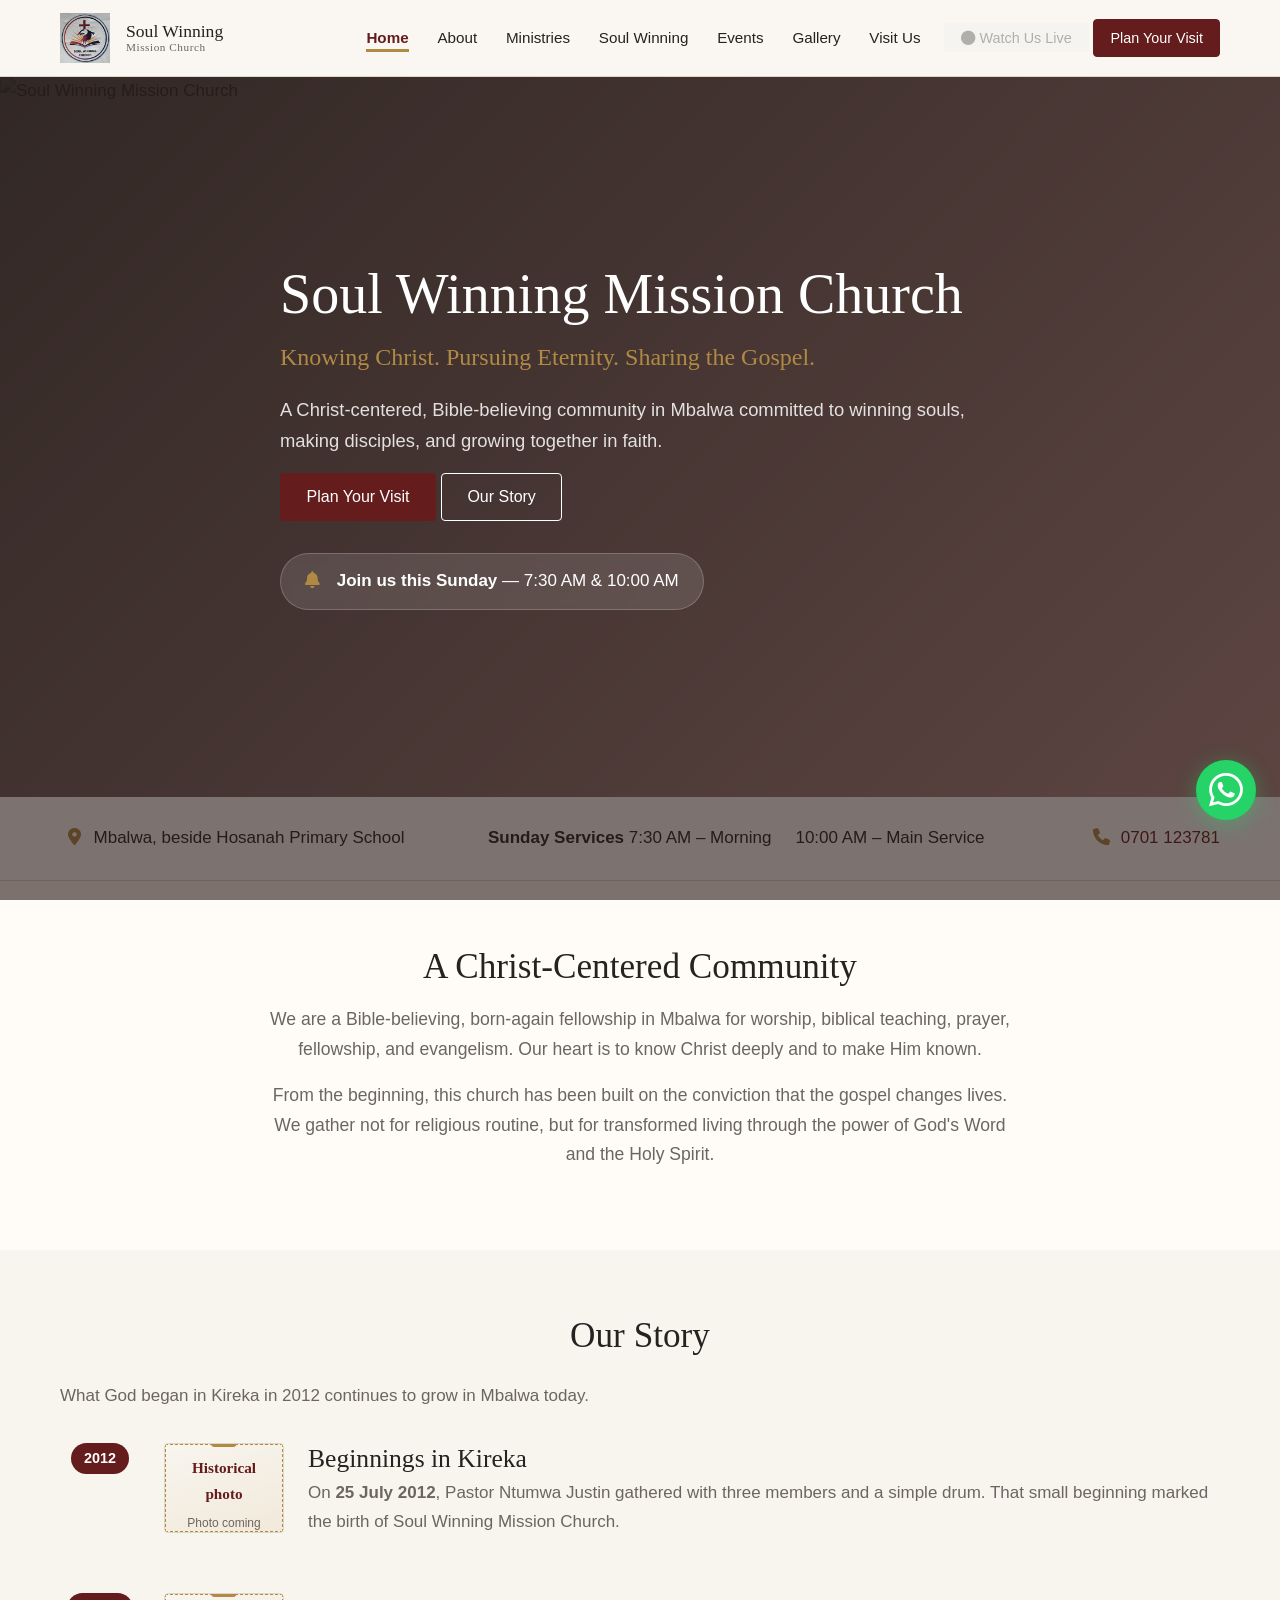
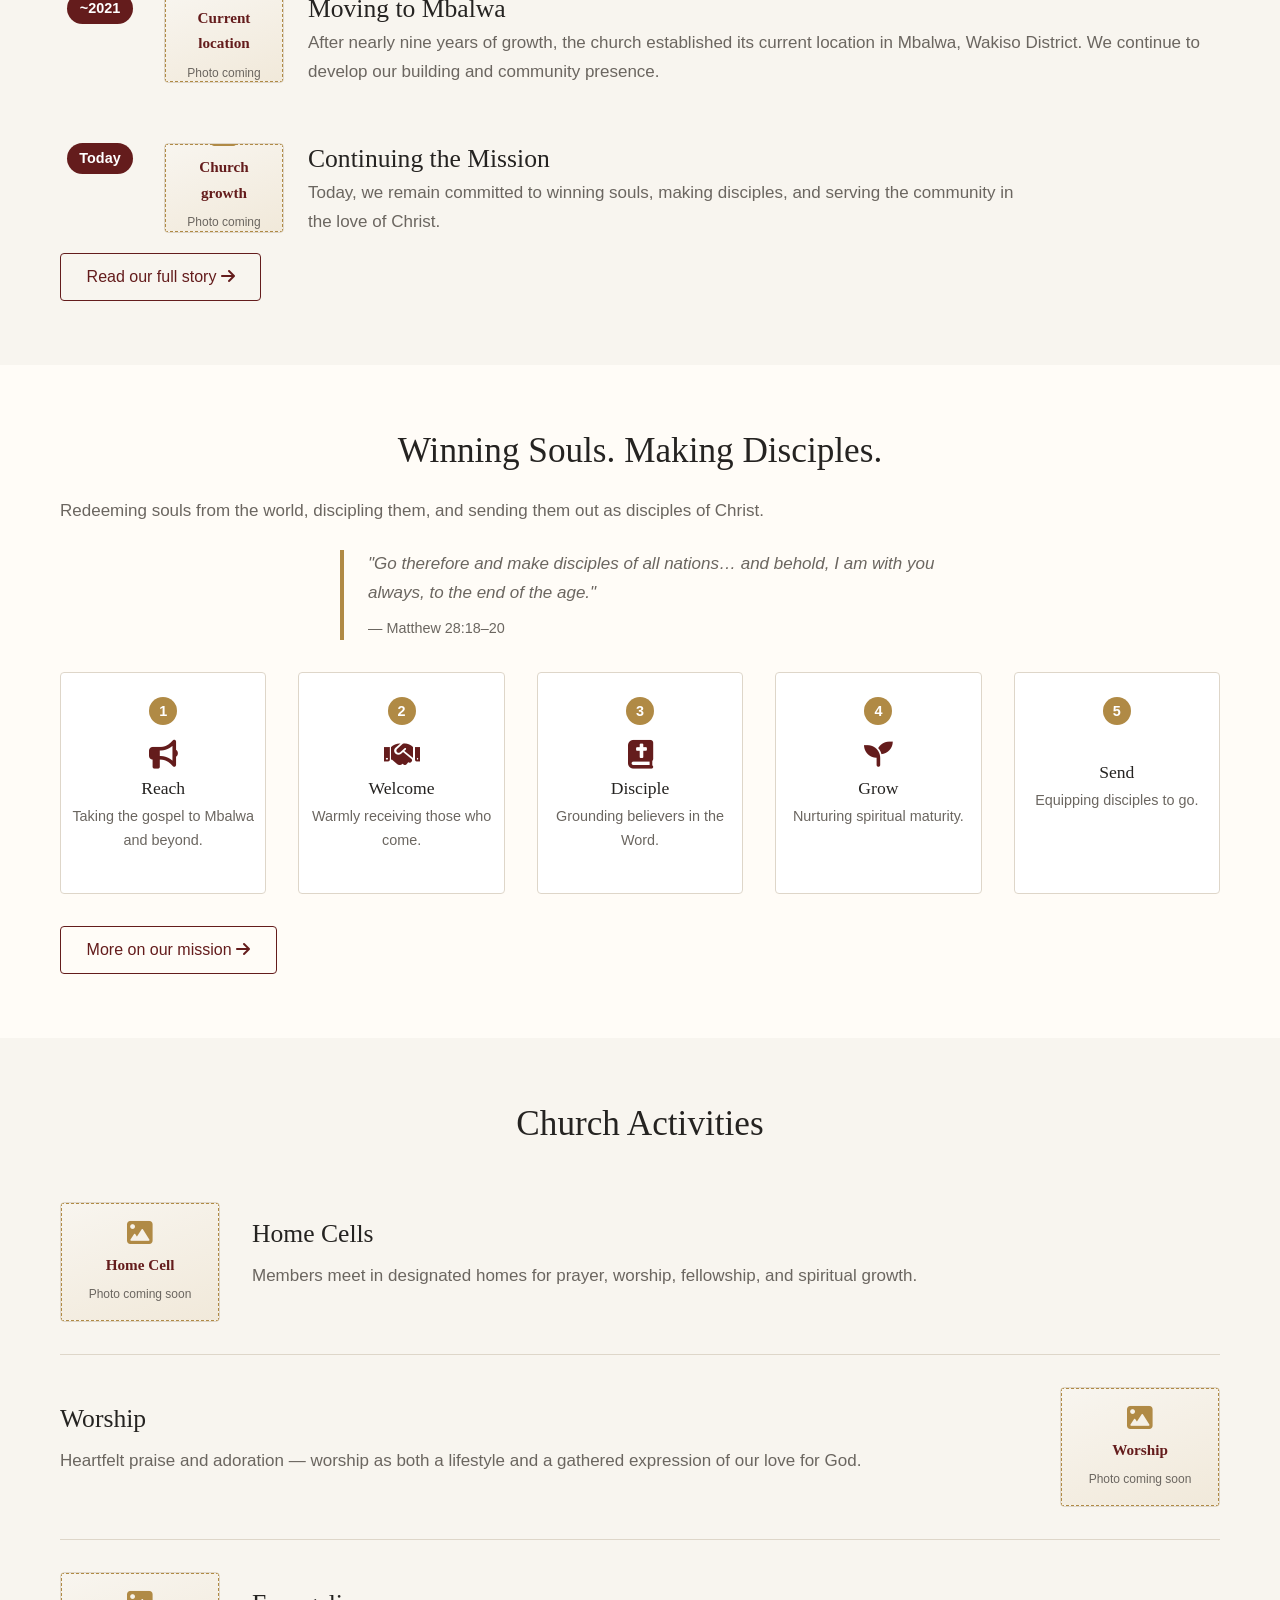
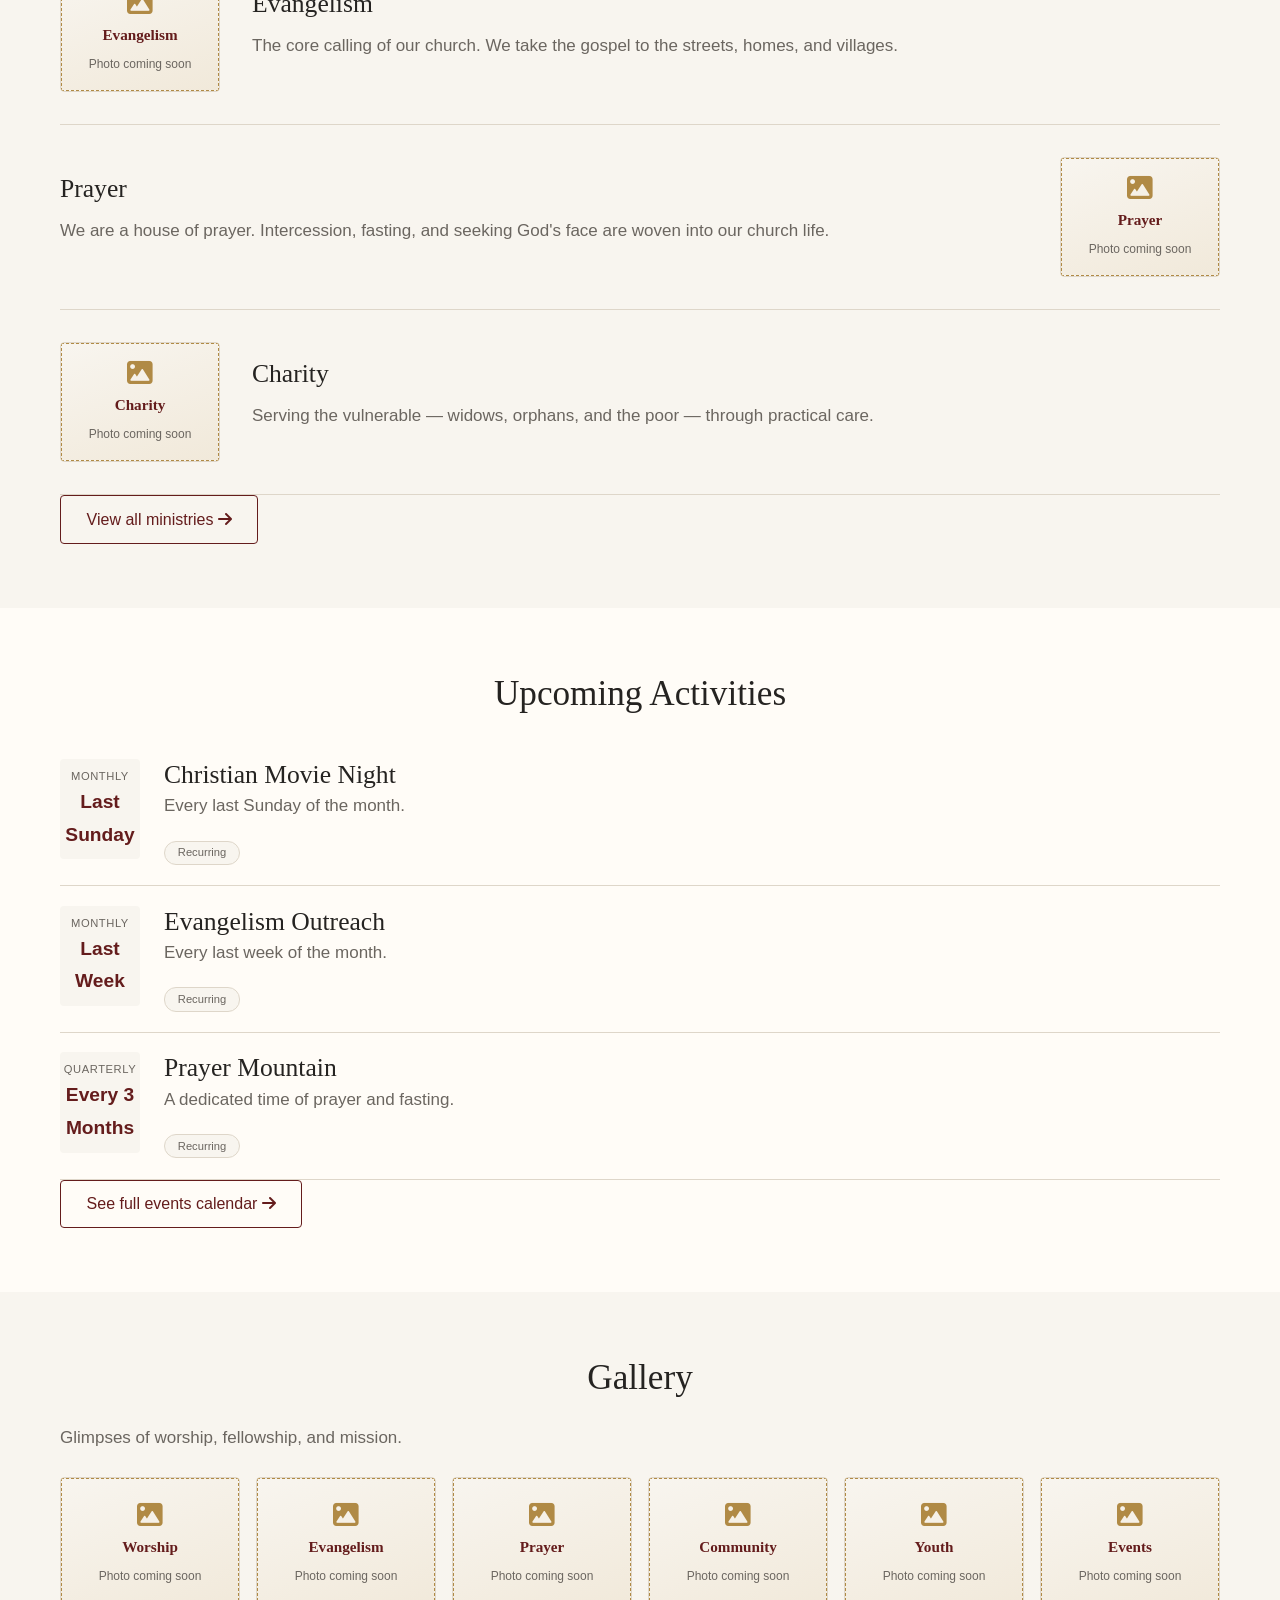
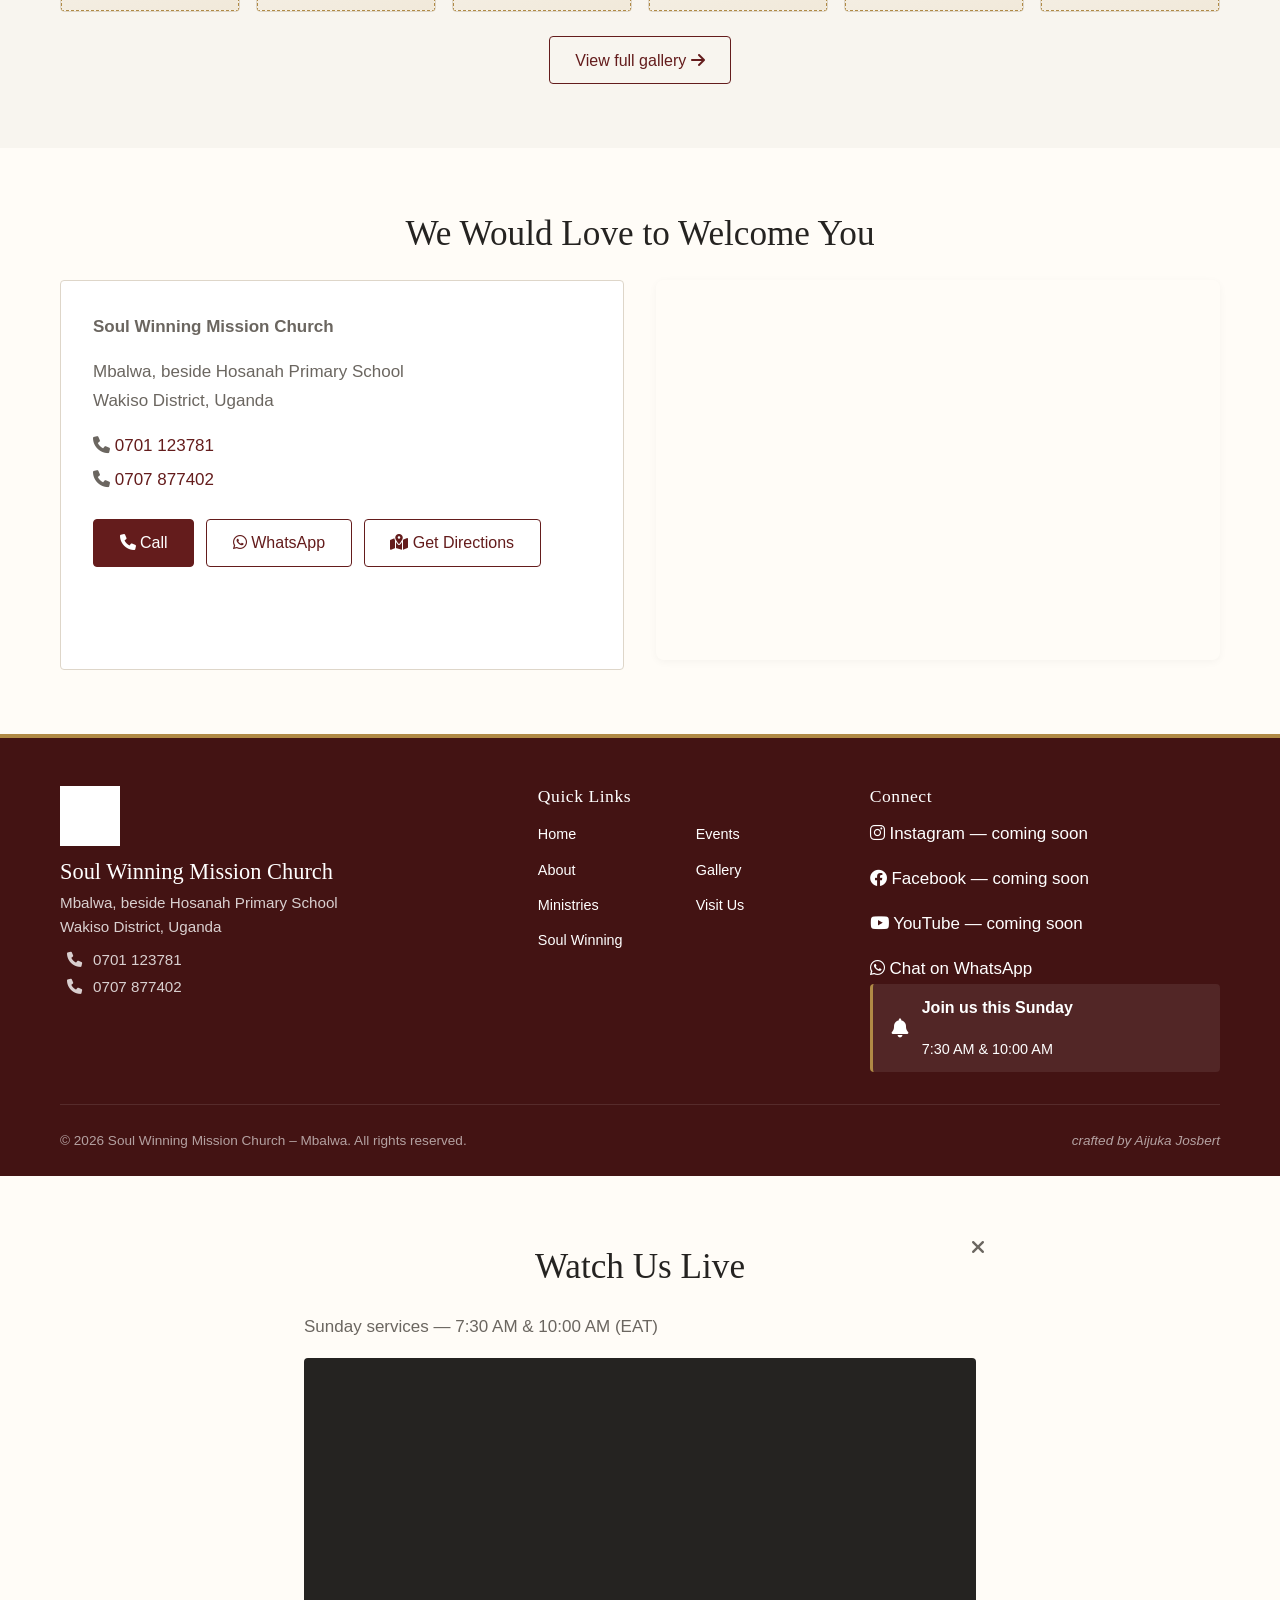
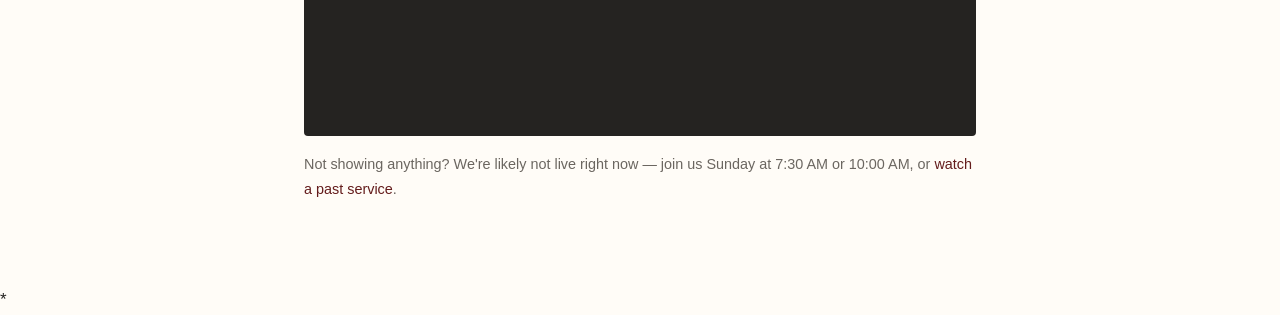
==== index.html @ 32e75479 "some additions & fix errors for video livestream" ====
<!doctype html>
<html lang="en">

<head>
  <meta charset="UTF-8" />
  <meta name="viewport" content="width=device-width, initial-scale=1.0" />
  <title>Soul Winning Mission Church – Mbalwa, Uganda</title>
  <meta name="description"
    content="Soul Winning Mission Church in Mbalwa, Wakiso District. A Christ-centered, Bible-believing community winning souls and making disciples since 2012." />
  <meta property="og:title" content="Soul Winning Mission Church – Mbalwa" />
  <meta property="og:description"
    content="A warm, Bible-believing church in Mbalwa, Uganda. Join us for worship, prayer, and community." />
  <meta property="og:url" content="https://soulwinningmission.org" />
  <meta property="og:type" content="website" />
  <!-- Replace with a real photograph once the church provides one -->
  <meta property="og:image" content="https://soulwinningmission.org/assets/images/church/hero-placeholder.jpg" />
  <meta name="twitter:card" content="summary_large_image" />
  <meta name="twitter:title" content="Soul Winning Mission Church – Mbalwa" />
  <meta name="twitter:description" content="A warm, Bible-believing church in Mbalwa, Uganda." />
  <link rel="icon" href="assets/logo/logo.jpg" type="image/jpeg" />
  <script type="application/ld+json">
      {
        "@context": "https://schema.org",
        "@type": "PlaceOfWorship",
        "name": "Soul Winning Mission Church",
        "address": {
          "@type": "PostalAddress",
          "streetAddress": "Mbalwa, beside Hosanah Primary School",
          "addressLocality": "Wakiso District",
          "addressCountry": "UG"
        },
        "telephone": "+256701123781",
        "openingHours": "Su 07:30-13:45",
        "geo": {
          "@type": "GeoCoordinates",
          "latitude": 0.37341171076685353,
          "longitude": 32.65939149315328
        }
      }
    </script>
  <link rel="stylesheet" href="https://cdnjs.cloudflare.com/ajax/libs/font-awesome/6.0.0-beta3/css/all.min.css" />
  <link rel="stylesheet" href="css/variables.css" />
  <link rel="stylesheet" href="css/base.css" />
  <link rel="stylesheet" href="css/layout.css" />
  <link rel="stylesheet" href="css/components.css" />
  <link rel="stylesheet" href="css/navigation.css" />
  <link rel="stylesheet" href="css/pages.css" />
  <link rel="stylesheet" href="css/animations.css" />
  <link rel="stylesheet" href="css/media.css" />
  <link rel="stylesheet" href="css/responsive.css" />
</head>

<body>
  <!-- ======== NAVIGATION (identical markup on every page) ======== -->
  <header class="site-header" role="banner">
    <div class="container nav-container">
      <div class="logo">
        <a href="index.html">
          <img src="assets/logo/logo.jpg" alt="Soul Winning Mission Church logo" class="logo-img" />
          <span class="logo-text">Soul Winning<br /><small>Mission Church</small></span>
        </a>
      </div>
      <button class="nav-toggle" id="navToggle" aria-label="Toggle navigation" aria-expanded="false">
        <span class="hamburger"></span><span class="hamburger"></span><span class="hamburger"></span>
      </button>
      <nav class="nav-primary" id="navPrimary" role="navigation" aria-label="Main navigation">
        <ul class="nav-list">
          <li><a href="index.html" class="active">Home</a></li>
          <li><a href="about.html">About</a></li>
          <li><a href="ministries.html">Ministries</a></li>
          <li><a href="soul-winning.html">Soul Winning</a></li>
          <li><a href="events.html">Events</a></li>
          <li><a href="gallery.html">Gallery</a></li>
          <li><a href="visit.html">Visit Us</a></li>
        </ul>
       <div class="nav-cta">
  <button type="button" class="btn btn-live btn-sm" disabled title="Live stream not available yet — coming soon">
    <i class="fas fa-circle live-dot"></i> Watch Us Live
  </button>
  <a href="visit.html" class="btn btn-primary btn-sm">Plan Your Visit</a>
</div>
      </nav>
    </div>
  </header>

  <!-- ======== HERO ======== -->
  <section class="hero" aria-label="Church hero">
    <div class="hero-image" id="heroImage">
      <img src="assets/images/church/hero-placeholder.jpg" alt="Soul Winning Mission Church" class="hero-bg" />
      <div class="hero-overlay"></div>
    </div>
    <div class="hero-content container">
      <h1 class="hero-title">Soul Winning Mission Church</h1>
      <p class="hero-subtitle">
        Knowing Christ. Pursuing Eternity. Sharing the Gospel.
      </p>
      <p class="hero-text">
        A Christ-centered, Bible-believing community in Mbalwa committed to
        winning souls, making disciples, and growing together in faith.
      </p>
      <div class="hero-buttons">
        <a href="visit.html" class="btn btn-primary">Plan Your Visit</a>
        <a href="about.html" class="btn btn-outline-light">Our Story</a>
      </div>
      <div class="hero-highlight">
        <i class="fas fa-bell"></i>
        <span><strong>Join us this Sunday</strong> — 7:30 AM &amp; 10:00 AM</span>
      </div>
    </div>
  </section>

  <!-- ======== SERVICE INFO ======== -->
  <section class="service-info animate-on-scroll" aria-label="Service information">
    <div class="container">
      <div class="service-grid">
        <div class="service-address">
          <i class="fas fa-location-dot"></i>
          <span>Mbalwa, beside Hosanah Primary School</span>
        </div>
        <div class="service-times">
          <div class="service-day">
            <strong>Sunday Services</strong>
            <span><time>7:30 AM</time> – Morning</span>
            <span><time>10:00 AM</time> – Main Service</span>
          </div>
        </div>
        <div class="service-phone">
          <i class="fas fa-phone"></i>
          <span><a href="tel:+256701123781">0701 123781</a></span>
        </div>
      </div>
    </div>
  </section>

  <!-- ======== INTRODUCTION ======== -->
  <section class="intro animate-on-scroll" aria-label="Church introduction">
    <div class="container">
      <div class="intro-block">
        <h2>A Christ-Centered Community</h2>
        <p>
          We are a Bible-believing, born-again fellowship in Mbalwa for
          worship, biblical teaching, prayer, fellowship, and evangelism. Our
          heart is to know Christ deeply and to make Him known.
        </p>
        <p>
          From the beginning, this church has been built on the conviction
          that the gospel changes lives. We gather not for religious routine,
          but for transformed living through the power of God's Word and the
          Holy Spirit.
        </p>
      </div>
    </div>
  </section>

  <!-- ======== OUR STORY (summary — full story on About) ======== -->
  <section class="story animate-on-scroll" aria-label="Our story">
    <div class="container">
      <div class="story-header">
        <h2>Our Story</h2>
        <p class="story-lede">
          What God began in Kireka in 2012 continues to grow in Mbalwa today.
        </p>
      </div>
      <div class="timeline">
        <div class="timeline-item">
          <div class="timeline-marker">
            <span class="timeline-year">2012</span>
          </div>
          <div class="timeline-content">
            <div class="timeline-image">
              <div class="media-frame">
                <img src="assets/images/history/kireka-placeholder.jpg" alt="Historical photo" loading="lazy" />
                <div class="media-placeholder-state">
                  <i class="fas fa-image"></i><span>Historical photo</span><small>Photo coming soon</small>
                </div>
              </div>
            </div>
            <div class="timeline-text">
              <h3>Beginnings in Kireka</h3>
              <p>
                On <strong>25 July 2012</strong>, Pastor Ntumwa Justin
                gathered with three members and a simple drum. That small
                beginning marked the birth of Soul Winning Mission Church.
              </p>
            </div>
          </div>
        </div>
        <div class="timeline-item">
          <div class="timeline-marker">
            <span class="timeline-year">~2021</span>
          </div>
          <div class="timeline-content">
            <div class="timeline-image">
              <div class="media-frame">
                <img src="assets/images/history/mbalwa-placeholder.jpg" alt="Current location" loading="lazy" />
                <div class="media-placeholder-state">
                  <i class="fas fa-image"></i><span>Current location</span><small>Photo coming soon</small>
                </div>
              </div>
            </div>
            <div class="timeline-text">
              <h3>Moving to Mbalwa</h3>
              <p>
                After nearly nine years of growth, the church established its
                current location in Mbalwa, Wakiso District. We continue to
                develop our building and community presence.
              </p>
            </div>
          </div>
        </div>
        <div class="timeline-item">
          <div class="timeline-marker">
            <span class="timeline-year">Today</span>
          </div>
          <div class="timeline-content">
            <div class="timeline-image">
              <div class="media-frame">
                <img src="assets/images/history/growth-placeholder.jpg" alt="Church growth" loading="lazy" />
                <div class="media-placeholder-state">
                  <i class="fas fa-image"></i><span>Church growth</span><small>Photo coming soon</small>
                </div>
              </div>
            </div>
            <div class="timeline-text">
              <h3>Continuing the Mission</h3>
              <p>
                Today, we remain committed to winning souls, making disciples,
                and serving the community in the love of Christ.
              </p>
            </div>
          </div>
        </div>
      </div>
      <div class="section-cta">
        <a href="about.html" class="btn btn-outline">Read our full story <i class="fas fa-arrow-right"></i></a>
      </div>
    </div>
  </section>

  <!-- ======== SOUL WINNING (teaser) ======== -->
  <section class="soul-winning-home animate-on-scroll" aria-label="Soul winning mission">
    <div class="container">
      <div class="soul-winning-header">
        <h2>Winning Souls. Making Disciples.</h2>
        <p class="soul-winning-lede">
          Redeeming souls from the world, discipling them, and sending them
          out as disciples of Christ.
        </p>
        <blockquote class="scripture">
          "Go therefore and make disciples of all nations… and behold, I am
          with you always, to the end of the age."<br /><cite>— Matthew 28:18–20</cite>
        </blockquote>
      </div>
      <div class="soul-winning-journey">
        <div class="journey-step">
          <span class="step-number">1</span>
          <div class="step-icon"><i class="fas fa-bullhorn"></i></div>
          <h3>Reach</h3>
          <p>Taking the gospel to Mbalwa and beyond.</p>
        </div>
        <div class="journey-step">
          <span class="step-number">2</span>
          <div class="step-icon"><i class="fas fa-handshake"></i></div>
          <h3>Welcome</h3>
          <p>Warmly receiving those who come.</p>
        </div>
        <div class="journey-step">
          <span class="step-number">3</span>
          <div class="step-icon"><i class="fas fa-bible"></i></div>
          <h3>Disciple</h3>
          <p>Grounding believers in the Word.</p>
        </div>
        <div class="journey-step">
          <span class="step-number">4</span>
          <div class="step-icon"><i class="fas fa-seedling"></i></div>
          <h3>Grow</h3>
          <p>Nurturing spiritual maturity.</p>
        </div>
        <div class="journey-step">
          <span class="step-number">5</span>
          <div class="step-icon"><i class="fas fa-send"></i></div>
          <h3>Send</h3>
          <p>Equipping disciples to go.</p>
        </div>
      </div>
      <div class="section-cta">
        <a href="soul-winning.html" class="btn btn-outline">More on our mission <i class="fas fa-arrow-right"></i></a>
      </div>
    </div>
  </section>

  <!-- ======== CHURCH ACTIVITIES / MINISTRIES (teaser) ======== -->
  <section class="ministries-list animate-on-scroll" aria-label="Church activities">
    <div class="container">
      <h2>Church Activities</h2>
      <div class="ministry-item">
        <div class="ministry-image">
          <div class="media-frame">
            <img src="assets/images/ministries/homecells-placeholder.jpg" alt="Home Cell" loading="lazy" />
            <div class="media-placeholder-state">
              <i class="fas fa-image"></i><span>Home Cell</span><small>Photo coming soon</small>
            </div>
          </div>
        </div>
        <div class="ministry-content">
          <h3>Home Cells</h3>
          <p>
            Members meet in designated homes for prayer, worship, fellowship,
            and spiritual growth.
          </p>
        </div>
      </div>
      <div class="ministry-item reverse">
        <div class="ministry-image">
          <div class="media-frame">
            <img src="assets/images/ministries/worship-placeholder.jpg" alt="Worship" loading="lazy" />
            <div class="media-placeholder-state">
              <i class="fas fa-image"></i><span>Worship</span><small>Photo coming soon</small>
            </div>
          </div>
        </div>
        <div class="ministry-content">
          <h3>Worship</h3>
          <p>
            Heartfelt praise and adoration — worship as both a lifestyle and a
            gathered expression of our love for God.
          </p>
        </div>
      </div>
      <div class="ministry-item">
        <div class="ministry-image">
          <div class="media-frame">
            <img src="assets/images/ministries/evangelism-placeholder.jpg" alt="Evangelism" loading="lazy" />
            <div class="media-placeholder-state">
              <i class="fas fa-image"></i><span>Evangelism</span><small>Photo coming soon</small>
            </div>
          </div>
        </div>
        <div class="ministry-content">
          <h3>Evangelism</h3>
          <p>
            The core calling of our church. We take the gospel to the streets,
            homes, and villages.
          </p>
        </div>
      </div>
      <div class="ministry-item reverse">
        <div class="ministry-image">
          <div class="media-frame">
            <img src="assets/images/ministries/prayer-placeholder.jpg" alt="Prayer" loading="lazy" />
            <div class="media-placeholder-state">
              <i class="fas fa-image"></i><span>Prayer</span><small>Photo coming soon</small>
            </div>
          </div>
        </div>
        <div class="ministry-content">
          <h3>Prayer</h3>
          <p>
            We are a house of prayer. Intercession, fasting, and seeking God's
            face are woven into our church life.
          </p>
        </div>
      </div>
      <div class="ministry-item">
        <div class="ministry-image">
          <div class="media-frame">
            <img src="assets/images/ministries/charity-placeholder.jpg" alt="Charity" loading="lazy" />
            <div class="media-placeholder-state">
              <i class="fas fa-image"></i><span>Charity</span><small>Photo coming soon</small>
            </div>
          </div>
        </div>
        <div class="ministry-content">
          <h3>Charity</h3>
          <p>
            Serving the vulnerable — widows, orphans, and the poor — through
            practical care.
          </p>
        </div>
      </div>
      <div class="section-cta">
        <a href="ministries.html" class="btn btn-outline">View all ministries <i class="fas fa-arrow-right"></i></a>
      </div>
    </div>
  </section>

  <!-- ======== UPCOMING ACTIVITIES (teaser) ======== -->
  <section class="events-listing animate-on-scroll" aria-label="Upcoming activities">
    <div class="container">
      <h2>Upcoming Activities</h2>
      <div class="event-item">
        <div class="event-date">
          <span class="event-month">Monthly</span><span class="event-day">Last Sunday</span>
        </div>
        <div class="event-details">
          <h3>Christian Movie Night</h3>
          <p>Every last Sunday of the month.</p>
          <span class="event-tag">Recurring</span>
        </div>
      </div>
      <div class="event-item">
        <div class="event-date">
          <span class="event-month">Monthly</span><span class="event-day">Last Week</span>
        </div>
        <div class="event-details">
          <h3>Evangelism Outreach</h3>
          <p>Every last week of the month.</p>
          <span class="event-tag">Recurring</span>
        </div>
      </div>
      <div class="event-item">
        <div class="event-date">
          <span class="event-month">Quarterly</span><span class="event-day">Every 3 Months</span>
        </div>
        <div class="event-details">
          <h3>Prayer Mountain</h3>
          <p>A dedicated time of prayer and fasting.</p>
          <span class="event-tag">Recurring</span>
        </div>
      </div>
      <div class="section-cta">
        <a href="events.html" class="btn btn-outline">See full events calendar <i class="fas fa-arrow-right"></i></a>
      </div>
    </div>
  </section>

  <!-- ======== GALLERY (preview) ======== -->
  <section class="gallery-preview animate-on-scroll" aria-label="Gallery preview">
    <div class="container">
      <h2>Gallery</h2>
      <p class="gallery-lede">
        Glimpses of worship, fellowship, and mission.
      </p>
      <div class="gallery-grid">
        <div class="gallery-item">
          <div class="media-frame">
            <img src="assets/images/gallery/worship-placeholder.jpg" alt="Worship" loading="lazy" />
            <div class="media-placeholder-state">
              <i class="fas fa-image"></i><span>Worship</span><small>Photo coming soon</small>
            </div>
          </div>
        </div>
        <div class="gallery-item">
          <div class="media-frame">
            <img src="assets/images/gallery/evangelism-placeholder.jpg" alt="Evangelism" loading="lazy" />
            <div class="media-placeholder-state">
              <i class="fas fa-image"></i><span>Evangelism</span><small>Photo coming soon</small>
            </div>
          </div>
        </div>
        <div class="gallery-item">
          <div class="media-frame">
            <img src="assets/images/gallery/prayer-placeholder.jpg" alt="Prayer" loading="lazy" />
            <div class="media-placeholder-state">
              <i class="fas fa-image"></i><span>Prayer</span><small>Photo coming soon</small>
            </div>
          </div>
        </div>
        <div class="gallery-item">
          <div class="media-frame">
            <img src="assets/images/gallery/community-placeholder.jpg" alt="Community" loading="lazy" />
            <div class="media-placeholder-state">
              <i class="fas fa-image"></i><span>Community</span><small>Photo coming soon</small>
            </div>
          </div>
        </div>
        <div class="gallery-item">
          <div class="media-frame">
            <img src="assets/images/gallery/youth-placeholder.jpg" alt="Youth" loading="lazy" />
            <div class="media-placeholder-state">
              <i class="fas fa-image"></i><span>Youth</span><small>Photo coming soon</small>
            </div>
          </div>
        </div>
        <div class="gallery-item">
          <div class="media-frame">
            <img src="assets/images/gallery/events-placeholder.jpg" alt="Events" loading="lazy" />
            <div class="media-placeholder-state">
              <i class="fas fa-image"></i><span>Events</span><small>Photo coming soon</small>
            </div>
          </div>
        </div>
      </div>
      <div class="gallery-cta">
        <a href="gallery.html" class="btn btn-outline">View full gallery <i class="fas fa-arrow-right"></i></a>
      </div>
    </div>
  </section>

  <!-- ======== VISIT INVITATION ======== -->
  <section class="visit-details animate-on-scroll" aria-label="Visit us">
    <div class="container">
      <h2>We Would Love to Welcome You</h2>
      <div class="visit-grid">
        <div class="visit-address">
          <p><strong>Soul Winning Mission Church</strong></p>
          <p>
            Mbalwa, beside Hosanah Primary School<br />Wakiso District, Uganda
          </p>
          <div class="visit-phone">
            <p>
              <i class="fas fa-phone"></i>
              <a href="tel:+256701123781">0701 123781</a>
            </p>
            <p>
              <i class="fas fa-phone"></i>
              <a href="tel:+256707877402">0707 877402</a>
            </p>
          </div>
          <div class="visit-buttons">
            <a href="tel:+256701123781" class="btn btn-primary"><i class="fas fa-phone"></i> Call</a>
            <a href="https://wa.me/256701123781" target="_blank" rel="noopener" class="btn btn-outline"><i
                class="fab fa-whatsapp"></i> WhatsApp</a>
            <a href="visit.html" class="btn btn-outline"><i class="fas fa-map-location-dot"></i> Get Directions</a>
          </div>
        </div>
        <div class="visit-map">
          <iframe src="https://www.google.com/maps?q=0.37341171076685353,32.65939149315328&z=16&output=embed"
            width="100%" height="380" style="
                border: 0;
                border-radius: 8px;
                box-shadow: var(--shadow-subtle);
              " allowfullscreen="" loading="lazy" title="Location of Soul Winning Mission Church – Mbalwa"></iframe>
        </div>
      </div>
    </div>
  </section>

  <!-- ======== FOOTER ======== -->
  <footer class="site-footer" role="contentinfo">
    <div class="container">
      <div class="footer-grid">
        <div class="footer-brand">
          <img src="assets/logo/logo.jpg" alt="Soul Winning Mission Church logo" class="footer-logo" />
          <h3>Soul Winning Mission Church</h3>
          <p>
            Mbalwa, beside Hosanah Primary School<br />Wakiso District, Uganda
          </p>
          <div class="footer-contact">
            <p>
              <i class="fas fa-phone"></i>
              <a href="tel:+256701123781">0701 123781</a>
            </p>
            <p>
              <i class="fas fa-phone"></i>
              <a href="tel:+256707877402">0707 877402</a>
            </p>
          </div>
        </div>

        <div class="footer-links">
          <h4>Quick Links</h4>
          <ul>
            <li><a href="index.html">Home</a></li>
            <li><a href="about.html">About</a></li>
            <li><a href="ministries.html">Ministries</a></li>
            <li><a href="soul-winning.html">Soul Winning</a></li>
            <li><a href="events.html">Events</a></li>
            <li><a href="gallery.html">Gallery</a></li>
            <li><a href="visit.html">Visit Us</a></li>
          </ul>
        </div>

        <div class="footer-social">
          <h4>Connect</h4>
          <!-- Real social URLs not yet provided by the church.
               Replace href="#" with the real link when available. -->
          <p class="social-placeholder">
            <i class="fab fa-instagram"></i> Instagram
            <span class="placeholder-text">— coming soon</span>
          </p>
          <p class="social-placeholder">
            <i class="fab fa-facebook"></i> Facebook
            <span class="placeholder-text">— coming soon</span>
          </p>
          <p class="social-placeholder">
            <i class="fab fa-youtube"></i> YouTube
            <span class="placeholder-text">— coming soon</span>
          </p>
          <a href="https://wa.me/256701123781" target="_blank" rel="noopener" class="social-live"><i
              class="fab fa-whatsapp"></i> Chat on WhatsApp</a>
          <div class="footer-callout">
            <i class="fas fa-bell"></i>
            <span><strong>Join us this Sunday</strong><br />7:30 AM &amp; 10:00
              AM</span>
          </div>
        </div>
      </div>

      <div class="footer-bottom">
        <p>
          &copy; 2026 Soul Winning Mission Church – Mbalwa. All rights
          reserved.
        </p>
        <p class="footer-credit">
          <a href="https://github.com/Aijuka-Josbert/" target="_blank" rel="noopener">crafted by Aijuka Josbert</a>
        </p>
      </div>
    </div>
  </footer>

  <!-- Live Modal -->
    <div class="live-modal-backdrop" data-close-live></div>
    <div class="live-modal-content" role="dialog" aria-modal="true" aria-label="Watch us live">
      <button class="live-modal-close" data-close-live aria-label="Close">
        <i class="fas fa-times"></i>
      </button>
      <h2>Watch Us Live</h2>
      <p class="live-modal-sub">
        Sunday services — 7:30 AM &amp; 10:00 AM (EAT)
      </p>

      <div class="live-video-frame">
        <!-- Replace YOUR_CHANNEL_ID with the church's real YouTube channel ID -->
        <iframe src="https://www.youtube.com/embed/live_stream?channel=YOUR_CHANNEL_ID"
          title="Soul Winning Mission Church — Live Stream" allow="autoplay; encrypted-media; picture-in-picture"
          allowfullscreen loading="lazy">
        </iframe>
      </div>

      <p class="live-modal-note">
        Not showing anything? We're likely not live right now — join us Sunday
        at 7:30 AM or 10:00 AM, or
        <a href="https://youtube.com/@YOUR_CHANNEL_HANDLE" target="_blank" rel="noopener">watch a past service</a>.
      </p>
    </div>
*  <!-- Floating WhatsApp button -->
  <a href="https://wa.me/256701123781" target="_blank" rel="noopener" class="whatsapp-float"
    aria-label="Chat on WhatsApp">
    <i class="fab fa-whatsapp"></i>
  </a>

  <!-- Back to top -->
  <button id="backToTop" class="back-to-top" aria-label="Back to top">
    <i class="fas fa-chevron-up"></i>
  </button>

  <script src="js/navigation.js"></script>
  <script src="js/main.js"></script>
  <script src="js/media.js"></script>
  <script src="js/live.js"></script>
</body>

</html>
---- css/variables.css ----
:root {
    --color-burgundy: #641C1C;
    --color-burgundy-dark: #431313;
    --color-gold: #B08A45;
    --color-ivory: #F8F5EF;
    --color-cream: #FFFCF7;
    --color-charcoal: #252321;
    --color-muted-text: #6B6660;
    --color-border: #DED6C9;
    --color-white: #FFFFFF;

    --font-primary: 'Georgia', 'Times New Roman', serif;
    --font-body: 'Segoe UI', 'Helvetica Neue', Arial, sans-serif;

    --max-width: 1200px;
    --spacing-unit: 1.5rem;
    --border-radius: 0.25rem;
    --shadow-subtle: 0 2px 8px rgba(0, 0, 0, 0.04);
    --transition-speed: 0.25s;
}
---- css/base.css ----
/* ============================================================
   BASE.CSS – clean, no emoji, with testimonies
   ============================================================ */
* {
  margin: 0;
  padding: 0;
  box-sizing: border-box;
}

html {
  scroll-behavior: smooth;
}

body {
  font-family: var(--font-body);
  background-color: var(--color-cream);
  color: var(--color-charcoal);
  line-height: 1.7;
  font-size: 1.0625rem;
}

h1,
h2,
h3,
h4,
h5,
h6 {
  font-family: var(--font-primary);
  font-weight: 400;
  line-height: 1.25;
  margin-bottom: 0.75rem;
  color: var(--color-charcoal);
}

h1 {
  font-size: 2.8rem;
}

h2 {
  font-size: 2.2rem;
  text-align: center;
  margin-bottom: 1.5rem;
}

h3 {
  font-size: 1.6rem;
}

p {
  margin-bottom: 1rem;
  color: var(--color-muted-text);
}

a {
  color: var(--color-burgundy);
  text-decoration: none;
  transition: color var(--transition-speed);
}

a:hover {
  color: var(--color-burgundy-dark);
}

img {
  max-width: 100%;
  height: auto;
  display: block;
}

ul,
ol {
  padding-left: 1.5rem;
}

blockquote {
  border-left: 4px solid var(--color-gold);
  padding-left: 1.5rem;
  margin: 1.5rem 0;
  font-style: italic;
  color: var(--color-muted-text);
}

cite {
  display: block;
  margin-top: 0.5rem;
  font-style: normal;
  font-size: 0.9rem;
  color: var(--color-muted-text);
}

.container {
  max-width: var(--max-width);
  margin: 0 auto;
  padding: 0 1.25rem;
}

/* ----- Scroll Animations (staggered) ----- */
.animate-on-scroll {
  opacity: 0;
  transform: translateY(40px);
  transition:
    opacity 0.8s cubic-bezier(0.25, 0.46, 0.45, 0.94),
    transform 0.8s cubic-bezier(0.25, 0.46, 0.45, 0.94);
}

.animate-on-scroll.visible {
  opacity: 1;
  transform: translateY(0);
}

.animate-on-scroll.visible .timeline-item,
.animate-on-scroll.visible .ministry-item,
.animate-on-scroll.visible .journey-step,
.animate-on-scroll.visible .activity-item,
.animate-on-scroll.visible .event-item,
.animate-on-scroll.visible .gallery-item,
.animate-on-scroll.visible .testimony-item {
  opacity: 0;
  transform: translateY(30px);
  animation: staggerFadeUp 0.6s forwards;
}

.animate-on-scroll.visible .timeline-item:nth-child(1) {
  animation-delay: 0.1s;
}

.animate-on-scroll.visible .timeline-item:nth-child(2) {
  animation-delay: 0.2s;
}

.animate-on-scroll.visible .timeline-item:nth-child(3) {
  animation-delay: 0.3s;
}

.animate-on-scroll.visible .ministry-item:nth-child(1) {
  animation-delay: 0.1s;
}

.animate-on-scroll.visible .ministry-item:nth-child(2) {
  animation-delay: 0.2s;
}

.animate-on-scroll.visible .ministry-item:nth-child(3) {
  animation-delay: 0.3s;
}

.animate-on-scroll.visible .ministry-item:nth-child(4) {
  animation-delay: 0.4s;
}

.animate-on-scroll.visible .ministry-item:nth-child(5) {
  animation-delay: 0.5s;
}

.animate-on-scroll.visible .journey-step:nth-child(1) {
  animation-delay: 0.1s;
}

.animate-on-scroll.visible .journey-step:nth-child(2) {
  animation-delay: 0.2s;
}

.animate-on-scroll.visible .journey-step:nth-child(3) {
  animation-delay: 0.3s;
}

.animate-on-scroll.visible .journey-step:nth-child(4) {
  animation-delay: 0.4s;
}

.animate-on-scroll.visible .journey-step:nth-child(5) {
  animation-delay: 0.5s;
}

.animate-on-scroll.visible .event-item:nth-child(1) {
  animation-delay: 0.1s;
}

.animate-on-scroll.visible .event-item:nth-child(2) {
  animation-delay: 0.2s;
}

.animate-on-scroll.visible .event-item:nth-child(3) {
  animation-delay: 0.3s;
}

.animate-on-scroll.visible .event-item:nth-child(4) {
  animation-delay: 0.4s;
}

.animate-on-scroll.visible .gallery-item:nth-child(1) {
  animation-delay: 0.05s;
}

.animate-on-scroll.visible .gallery-item:nth-child(2) {
  animation-delay: 0.1s;
}

.animate-on-scroll.visible .gallery-item:nth-child(3) {
  animation-delay: 0.15s;
}

.animate-on-scroll.visible .gallery-item:nth-child(4) {
  animation-delay: 0.2s;
}

.animate-on-scroll.visible .gallery-item:nth-child(5) {
  animation-delay: 0.25s;
}

.animate-on-scroll.visible .gallery-item:nth-child(6) {
  animation-delay: 0.3s;
}

.animate-on-scroll.visible .testimony-item:nth-child(1) {
  animation-delay: 0.1s;
}

.animate-on-scroll.visible .testimony-item:nth-child(2) {
  animation-delay: 0.2s;
}

.animate-on-scroll.visible .testimony-item:nth-child(3) {
  animation-delay: 0.3s;
}

@keyframes staggerFadeUp {
  0% {
    opacity: 0;
    transform: translateY(30px);
  }

  100% {
    opacity: 1;
    transform: translateY(0);
  }
}

/* ----- Back to top ----- */
.back-to-top {
  position: fixed;
  bottom: 2rem;
  right: 2rem;
  background: var(--color-burgundy);
  color: var(--color-white);
  border: none;
  border-radius: 50%;
  width: 48px;
  height: 48px;
  font-size: 1.2rem;
  cursor: pointer;
  box-shadow: 0 2px 10px rgba(0, 0, 0, 0.15);
  opacity: 0;
  transform: translateY(20px);
  transition:
    opacity 0.3s,
    transform 0.3s,
    background 0.3s;
  z-index: 999;
}

.back-to-top.visible {
  opacity: 1;
  transform: translateY(0);
}

.back-to-top:hover {
  background: var(--color-burgundy-dark);
}

/* ----- Hero background ----- */
.hero-image {
  position: relative;
  height: 100%;
  min-height: 500px;
  overflow: hidden;
}

.hero-image .hero-bg {
  width: 100%;
  height: 100%;
  object-fit: cover;
  position: absolute;
  top: 0;
  left: 0;
}

.hero-image .hero-overlay {
  position: absolute;
  inset: 0;
  background: linear-gradient(135deg,
      rgba(37, 35, 33, 0.85) 0%,
      rgba(100, 28, 28, 0.5) 100%);
  z-index: 1;
}

.hero-content {
  position: relative;
  z-index: 2;
  padding: 4rem 0;
}

/* ----- Placeholder images (no emoji) ----- */
.placeholder-img {
  width: 100%;
  height: auto;
  aspect-ratio: 4/3;
  object-fit: cover;
  background: var(--color-ivory);
  border: 1px solid var(--color-border);
  border-radius: var(--border-radius);
  color: var(--color-muted-text);
  display: flex;
  align-items: center;
  justify-content: center;
  font-size: 0.9rem;
}

.placeholder-img::after {
  content: "Photo coming soon";
  display: flex;
  align-items: center;
  justify-content: center;
  width: 100%;
  height: 100%;
  background: var(--color-ivory);
  color: var(--color-muted-text);
  font-size: 0.9rem;
}
---- css/layout.css ----
/* Shared layout helpers */
section {
    padding: 4rem 0;
}

.section-title {
    text-align: center;
    margin-bottom: 2rem;
}

.grid-2 {
    display: grid;
    grid-template-columns: 1fr 1fr;
    gap: 2rem;
}

@media (max-width: 768px) {
    .grid-2 {
        grid-template-columns: 1fr;
    }
}

/* Placeholder images */
.placeholder-image {
    background-color: var(--color-ivory);
    border: 1px solid var(--color-border);
    border-radius: var(--border-radius);
    padding: 2rem 1rem;
    text-align: center;
    color: var(--color-muted-text);
    min-height: 160px;
    display: flex;
    flex-direction: column;
    align-items: center;
    justify-content: center;
    gap: 0.5rem;
}

.placeholder-image i {
    font-size: 2.4rem;
    color: var(--color-gold);
    opacity: 0.6;
}

.placeholder-image.small {
    min-height: 100px;
    padding: 1rem;
}

.placeholder-image.small i {
    font-size: 1.6rem;
}

.placeholder-image span {
    font-size: 0.95rem;
}

.placeholder-image small {
    font-size: 0.75rem;
    opacity: 0.7;
}

/* Buttons */
.btn {
    display: inline-block;
    padding: 0.6rem 1.6rem;
    border: 1px solid transparent;
    border-radius: var(--border-radius);
    font-size: 1rem;
    font-family: var(--font-body);
    cursor: pointer;
    transition: background var(--transition-speed), color var(--transition-speed), border-color var(--transition-speed);
    text-align: center;
}

.btn-primary {
    background-color: var(--color-burgundy);
    color: var(--color-white);
    border-color: var(--color-burgundy);
}

.btn-primary:hover {
    background-color: var(--color-burgundy-dark);
    border-color: var(--color-burgundy-dark);
    color: var(--color-white);
}

.btn-outline {
    background: transparent;
    border-color: var(--color-burgundy);
    color: var(--color-burgundy);
}

.btn-outline:hover {
    background: var(--color-burgundy);
    color: var(--color-white);
}

.btn-outline-light {
    background: transparent;
    border-color: var(--color-white);
    color: var(--color-white);
}

.btn-outline-light:hover {
    background: var(--color-white);
    color: var(--color-burgundy);
}

.btn-sm {
    padding: 0.35rem 1rem;
    font-size: 0.9rem;
}
---- css/components.css ----
/* Service info bar */
.service-info {
    background-color: var(--color-ivory);
    border-bottom: 1px solid var(--color-border);
    padding: 1.2rem 0;
}

.service-grid {
    display: flex;
    flex-wrap: wrap;
    justify-content: space-between;
    align-items: center;
    gap: 1rem 2rem;
}

.service-grid i {
    color: var(--color-gold);
    width: 1.8rem;
    text-align: center;
}

.service-times span {
    display: inline-block;
    margin-right: 1.2rem;
}

.service-times time {
    font-weight: 500;
}

/* Intro */
.intro-block {
    max-width: 720px;
    margin: 0 auto;
    text-align: center;
}

.intro-block h2 {
    margin-bottom: 1rem;
}

.intro-block p {
    font-size: 1.1rem;
    color: var(--color-muted-text);
}

/* Timeline */
.timeline {
    display: flex;
    flex-direction: column;
    gap: 2.5rem;
    margin-top: 2rem;
}

.timeline-item {
    display: flex;
    gap: 1.5rem;
    align-items: flex-start;
}

.timeline-marker {
    flex: 0 0 80px;
    text-align: center;
}

.timeline-year {
    display: inline-block;
    background: var(--color-burgundy);
    color: var(--color-white);
    padding: 0.2rem 0.8rem;
    border-radius: 20px;
    font-size: 0.9rem;
    font-weight: 600;
}

.timeline-content {
    display: flex;
    gap: 1.5rem;
    flex-wrap: wrap;
}

.timeline-image {
    flex: 0 0 120px;
}

.timeline-text {
    flex: 1;
    min-width: 200px;
}

.timeline-text h3 {
    margin-bottom: 0.25rem;
}

@media (max-width: 600px) {
    .timeline-marker {
        flex-basis: 60px;
    }

    .timeline-image {
        flex-basis: 100%;
    }
}

/* Soul Winning Journey */
.soul-winning-journey {
    display: flex;
    flex-wrap: wrap;
    justify-content: center;
    gap: 1.5rem 2rem;
    margin: 2rem 0;
}

.journey-step {
    flex: 1 1 120px;
    min-width: 100px;
    text-align: center;
    background: var(--color-white);
    padding: 1.5rem 0.5rem;
    border-radius: var(--border-radius);
    border: 1px solid var(--color-border);
}

.step-number {
    display: inline-block;
    background: var(--color-gold);
    color: var(--color-white);
    width: 28px;
    height: 28px;
    line-height: 28px;
    border-radius: 50%;
    font-weight: 700;
    font-size: 0.9rem;
    margin-bottom: 0.5rem;
}

.journey-step i {
    font-size: 1.8rem;
    color: var(--color-burgundy);
    margin: 0.5rem 0;
}

.journey-step h3 {
    font-size: 1.1rem;
    margin-bottom: 0.25rem;
}

.journey-step p {
    font-size: 0.9rem;
    color: var(--color-muted-text);
}

.soul-winning-header blockquote {
    margin: 1.5rem auto;
    max-width: 600px;
}

.soul-winning-cta {
    text-align: center;
    margin-top: 2rem;
}

/* Activities */
.activities-grid {
    display: grid;
    grid-template-columns: repeat(auto-fill, minmax(180px, 1fr));
    gap: 1.5rem;
    margin-top: 1.5rem;
}

.activity-item {
    background: var(--color-white);
    padding: 1.5rem 1rem;
    text-align: center;
    border: 1px solid var(--color-border);
    border-radius: var(--border-radius);
}

.activity-icon {
    font-size: 2rem;
    color: var(--color-gold);
    margin-bottom: 0.5rem;
}

.activity-item h3 {
    font-size: 1.1rem;
    margin-bottom: 0.25rem;
}

.activity-item p {
    font-size: 0.9rem;
    color: var(--color-muted-text);
}

/* Upcoming */
.upcoming-list {
    list-style: none;
    padding: 0;
    max-width: 700px;
    margin: 1.5rem auto;
}

.upcoming-list li {
    display: flex;
    align-items: baseline;
    padding: 0.75rem 0;
    border-bottom: 1px solid var(--color-border);
    gap: 1rem;
}

.upcoming-badge {
    background: var(--color-ivory);
    padding: 0.1rem 0.8rem;
    border-radius: 12px;
    font-size: 0.75rem;
    font-weight: 600;
    color: var(--color-muted-text);
    border: 1px solid var(--color-border);
}

.upcoming-event {
    font-size: 1rem;
}

/* Visit invite */
.invite-block {
    background: var(--color-burgundy);
    color: var(--color-white);
    padding: 3rem 2rem;
    text-align: center;
    border-radius: var(--border-radius);
}

.invite-block h2 {
    color: var(--color-white);
}

.invite-block a {
    color: var(--color-gold);
}

.invite-block a:hover {
    color: var(--color-white);
}

.invite-block .btn-primary {
    background: var(--color-gold);
    border-color: var(--color-gold);
    color: var(--color-charcoal);
}

.invite-block .btn-primary:hover {
    background: var(--color-white);
    border-color: var(--color-white);
}

/* ----- Logo in header ----- */
.logo-img {
    height: 50px;
    width: auto;
    margin-right: 0.5rem;
}

.logo {
    display: flex;
    align-items: center;
}

/* ----- Testimonial quote ----- */
.testimonial-quote {
    margin: 2rem 0 1rem;
    padding: 1.5rem 2rem;
    background: var(--color-white);
    border-left: 4px solid var(--color-gold);
    border-radius: var(--border-radius);
    box-shadow: var(--shadow-subtle);
}

.testimonial-quote i {
    color: var(--color-gold);
    font-size: 1.8rem;
    margin-bottom: 0.5rem;
    opacity: 0.6;
}

.testimonial-quote blockquote {
    border-left: none;
    padding-left: 0;
    margin: 0;
    font-style: italic;
    color: var(--color-charcoal);
}

.testimonial-quote cite {
    margin-top: 0.5rem;
    font-weight: 600;
    color: var(--color-burgundy);
}

/* ----- Floating WhatsApp button ----- */
.whatsapp-float {
    position: fixed;
    bottom: 5rem;
    right: 1.5rem;
    background: #25D366;
    color: white;
    border-radius: 50%;
    width: 60px;
    height: 60px;
    display: flex;
    align-items: center;
    justify-content: center;
    font-size: 2.4rem;
    box-shadow: 0 4px 20px rgba(37, 211, 102, 0.4);
    transition: transform 0.3s ease, box-shadow 0.3s ease;
    z-index: 998;
}

.whatsapp-float:hover {
    transform: scale(1.08);
    box-shadow: 0 6px 30px rgba(37, 211, 102, 0.6);
    color: white;
}

@media (max-width: 600px) {
    .whatsapp-float {
        bottom: 4.5rem;
        width: 54px;
        height: 54px;
        font-size: 2rem;
    }
}

/* ----- Footer logo ----- */
.footer-logo {
    max-height: 60px;
    width: auto;
    margin-bottom: 0.5rem;
}

.footer-brand {
    display: flex;
    flex-direction: column;
    align-items: flex-start;
}

/* ----- Map note ----- */
.map-note {
    margin-top: 0.75rem;
    font-size: 0.9rem;
    color: var(--color-muted-text);
}

.map-note i {
    color: var(--color-gold);
}
---- css/navigation.css ----
/* Add to navigation.css */
.nav-list a.active {
    border-bottom-color: var(--color-gold);
    color: var(--color-burgundy);
    font-weight: 600;
}

.site-header {
    background: var(--color-cream);
    border-bottom: 1px solid var(--color-border);
    padding: 0.8rem 0;
    position: sticky;
    top: 0;
    z-index: 1000;
    background: rgba(255, 252, 247, 0.96);
    backdrop-filter: blur(4px);
}

.nav-container {
    display: flex;
    justify-content: space-between;
    align-items: center;
}

.logo a {
    display: flex;
    align-items: center;
    gap: 0.5rem;
    color: var(--color-charcoal);
}

.logo-icon {
    font-size: 1.8rem;
    color: var(--color-burgundy);
}

.logo-text {
    font-family: var(--font-primary);
    line-height: 1.1;
    font-size: 1.1rem;
}

.logo-text small {
    font-size: 0.7rem;
    letter-spacing: 0.05em;
    display: block;
    color: var(--color-muted-text);
}

.nav-primary {
    display: flex;
    align-items: center;
    gap: 1.5rem;
}

.nav-list {
    display: flex;
    list-style: none;
    gap: 1.8rem;
    padding: 0;
    margin: 0;
}

.nav-list a {
    color: var(--color-charcoal);
    font-size: 0.95rem;
    padding: 0.3rem 0;
    border-bottom: 2px solid transparent;
    transition: border-color var(--transition-speed), color var(--transition-speed);
}

.nav-list a:hover,
.nav-list a.active {
    border-bottom-color: var(--color-gold);
    color: var(--color-burgundy);
}

.nav-list a.active {
    font-weight: 600;
}

.nav-toggle {
    display: none;
    flex-direction: column;
    gap: 4px;
    background: transparent;
    border: none;
    cursor: pointer;
    padding: 0.4rem;
}

.nav-toggle .hamburger {
    display: block;
    width: 26px;
    height: 2px;
    background: var(--color-charcoal);
    transition: all var(--transition-speed);
}

/* Mobile */
@media (max-width: 860px) {
    .nav-toggle {
        display: flex;
    }

    .nav-primary {
        display: none;
        flex-direction: column;
        width: 100%;
        padding: 1rem 0;
        background: var(--color-cream);
        border-top: 1px solid var(--color-border);
        position: absolute;
        top: 100%;
        left: 0;
    }

    .nav-primary.open {
        display: flex;
    }

    .nav-list {
        flex-direction: column;
        width: 100%;
        gap: 0.5rem;
        padding: 0 1rem;
    }

    .nav-list a {
        display: block;
        padding: 0.6rem 0;
        border-bottom: none;
    }

    .nav-cta {
        padding: 0.5rem 1rem 1rem;
        width: 100%;
    }
}
---- css/pages.css ----
/* Page headers */
.page-header {
  padding: 3rem 0 2rem;
  background: var(--color-ivory);
  border-bottom: 1px solid var(--color-border);
}

.page-header h1 {
  margin-bottom: 0.25rem;
}

.page-lede {
  font-size: 1.2rem;
  color: var(--color-muted-text);
  max-width: 600px;
}

/* About page */
.history-story {
  display: flex;
  gap: 2rem;
  align-items: center;
  flex-wrap: wrap;
}

.history-text {
  flex: 2;
  min-width: 260px;
}

.history-image {
  flex: 1;
  min-width: 160px;
}

.vm-grid {
  display: grid;
  grid-template-columns: 1fr 1fr;
  gap: 2rem;
  background: var(--color-white);
  padding: 2rem;
  border: 1px solid var(--color-border);
  border-radius: var(--border-radius);
}

.values-list {
  display: grid;
  grid-template-columns: 1fr 1fr;
  gap: 1rem;
}

.value-item {
  display: flex;
  align-items: center;
  gap: 0.75rem;
  background: var(--color-ivory);
  padding: 0.8rem 1rem;
  border-radius: var(--border-radius);
}

.value-item i {
  color: var(--color-gold);
  width: 1.4rem;
}

.leader-placeholder {
  display: flex;
  gap: 2rem;
  align-items: center;
  flex-wrap: wrap;
}

.leader-info {
  flex: 1;
}

.future-block {
  text-align: center;
  max-width: 700px;
  margin: 0 auto;
}

/* Ministries */
.ministry-item {
  display: flex;
  gap: 2rem;
  align-items: center;
  padding: 2rem 0;
  border-bottom: 1px solid var(--color-border);
}

.ministry-item.reverse {
  flex-direction: row-reverse;
}

.ministry-image {
  flex: 0 0 160px;
}

.ministry-content {
  flex: 1;
}

.ministry-content h2 {
  margin-bottom: 0.25rem;
}

@media (max-width: 640px) {

  .ministry-item,
  .ministry-item.reverse {
    flex-direction: column;
    align-items: flex-start;
  }

  .ministry-image {
    flex: 0 0 auto;
    width: 100%;
  }
}

/* Soul Winning page */
.soul-header blockquote {
  border-left-color: var(--color-gold);
  max-width: 600px;
  margin: 1.5rem 0;
}

.journey-grid {
  display: grid;
  grid-template-columns: repeat(auto-fill, minmax(180px, 1fr));
  gap: 1.5rem;
  margin-top: 1.5rem;
}

.journey-card {
  background: var(--color-white);
  padding: 1.5rem 1rem;
  text-align: center;
  border: 1px solid var(--color-border);
  border-radius: var(--border-radius);
}

.journey-card .step-num {
  display: inline-block;
  background: var(--color-burgundy);
  color: var(--color-white);
  width: 28px;
  height: 28px;
  line-height: 28px;
  border-radius: 50%;
  font-weight: 700;
  font-size: 0.8rem;
  margin-bottom: 0.5rem;
}

.journey-card i {
  font-size: 1.8rem;
  color: var(--color-gold);
  margin: 0.5rem 0;
}

.journey-card h3 {
  font-size: 1.1rem;
}

.journey-card p {
  font-size: 0.9rem;
  color: var(--color-muted-text);
}

.outreach-grid {
  display: grid;
  grid-template-columns: 1fr 1fr;
  gap: 1.5rem;
  margin-top: 1.5rem;
}

.outreach-block {
  background: var(--color-white);
  padding: 1.5rem;
  border: 1px solid var(--color-border);
  border-radius: var(--border-radius);
}

.outreach-icon {
  font-size: 2rem;
  color: var(--color-gold);
  margin-bottom: 0.5rem;
}

.video-placeholder {
  min-height: 200px;
}

.video-placeholder i {
  font-size: 3rem;
}

.video-block {
  max-width: 700px;
  margin: 0 auto;
}

.video-caption {
  text-align: center;
  margin-top: 0.5rem;
  color: var(--color-muted-text);
}

@media (max-width: 640px) {
  .outreach-grid {
    grid-template-columns: 1fr;
  }
}

/* Events */
.event-item {
  display: flex;
  gap: 1.5rem;
  padding: 1.2rem 0;
  border-bottom: 1px solid var(--color-border);
  align-items: flex-start;
}

.event-date {
  flex: 0 0 80px;
  text-align: center;
  background: var(--color-ivory);
  padding: 0.5rem 0.2rem;
  border-radius: var(--border-radius);
}

.event-month {
  display: block;
  font-size: 0.7rem;
  text-transform: uppercase;
  letter-spacing: 0.05em;
  color: var(--color-muted-text);
}

.event-day {
  display: block;
  font-size: 1.2rem;
  font-weight: 700;
  color: var(--color-burgundy);
}

.event-details {
  flex: 1;
}

.event-details h3 {
  margin-bottom: 0.1rem;
}

.event-tag {
  display: inline-block;
  background: var(--color-ivory);
  padding: 0.1rem 0.8rem;
  border-radius: 12px;
  font-size: 0.7rem;
  border: 1px solid var(--color-border);
  color: var(--color-muted-text);
}

.placeholder-event .event-date {
  opacity: 0.6;
}

/* Gallery */
.gallery-filter {
  display: flex;
  flex-wrap: wrap;
  gap: 0.5rem 1rem;
  margin-bottom: 2rem;
  justify-content: center;
}

.filter-btn {
  background: transparent;
  border: none;
  padding: 0.3rem 1rem;
  font-size: 0.9rem;
  cursor: pointer;
  border-bottom: 2px solid transparent;
  transition: border-color var(--transition-speed), color var(--transition-speed);
}

.filter-btn.active,
.filter-btn:hover {
  border-bottom-color: var(--color-gold);
  color: var(--color-burgundy);
}

.gallery-grid {
  display: grid;
  grid-template-columns: repeat(auto-fill, minmax(200px, 1fr));
  gap: 1rem;
}

.gallery-item .placeholder-image {
  min-height: 160px;
  background: var(--color-white);
}

.gallery-item .placeholder-image i {
  font-size: 2rem;
}

/* Visit page */
.visit-grid {
  display: grid;
  grid-template-columns: 1fr 1fr;
  gap: 2rem;
}

.visit-address {
  background: var(--color-white);
  padding: 2rem;
  border: 1px solid var(--color-border);
  border-radius: var(--border-radius);
}

.visit-phone p {
  margin: 0.3rem 0;
}

.visit-buttons {
  display: flex;
  flex-wrap: wrap;
  gap: 0.75rem;
  margin-top: 1.5rem;
}

.map-placeholder {
  background: var(--color-ivory);
  border: 1px solid var(--color-border);
  border-radius: var(--border-radius);
  padding: 3rem 1rem;
  text-align: center;
  color: var(--color-muted-text);
}

.map-placeholder i {
  font-size: 2.4rem;
  color: var(--color-gold);
  opacity: 0.6;
}

.weekly-program {
  margin-top: 3rem;
}

.program-grid {
  display: grid;
  grid-template-columns: repeat(auto-fill, minmax(200px, 1fr));
  gap: 1.5rem;
  margin-top: 1rem;
}

.program-day {
  background: var(--color-white);
  padding: 1.2rem 1rem;
  border: 1px solid var(--color-border);
  border-radius: var(--border-radius);
}

.day-name {
  display: block;
  font-weight: 700;
  font-size: 1.1rem;
  color: var(--color-burgundy);
}

.day-times {
  display: block;
  font-size: 0.9rem;
  color: var(--color-muted-text);
}

@media (max-width: 700px) {
  .visit-grid {
    grid-template-columns: 1fr;
  }
}

/* ===== Tabs ===== */
.tabs {
  display: flex;
  gap: 0.5rem;
  margin-bottom: 2rem;
  border-bottom: 1px solid var(--color-border);
  padding-bottom: 0.5rem;
}

.tab-btn {
  background: transparent;
  border: none;
  padding: 0.5rem 1.5rem;
  font-size: 1rem;
  cursor: pointer;
  border-bottom: 3px solid transparent;
  transition: border-color 0.2s, color 0.2s;
  color: var(--color-muted-text);
}

.tab-btn.active,
.tab-btn:hover {
  border-bottom-color: var(--color-gold);
  color: var(--color-charcoal);
}

.tab-content {
  display: none;
}

.tab-content.active {
  display: block;
}

/* ===== Video placeholders ===== */
.video-placeholder i {
  font-size: 3.6rem;
  color: var(--color-burgundy);
  opacity: 0.8;
}

.video-placeholder span {
  font-weight: 500;
}

/* Weekly Program Table */
.weekly-program-section {
  background: var(--color-ivory);
  padding: 3rem 0;
}

.weekly-program-section h2 {
  text-align: center;
  margin-bottom: 1.5rem;
}

.program-table-wrapper {
  overflow-x: auto;
  margin: 1.5rem 0;
}

.program-table {
  width: 100%;
  border-collapse: collapse;
  background: var(--color-white);
  border: 1px solid var(--color-border);
  font-size: 0.95rem;
}

.program-table th,
.program-table td {
  padding: 0.75rem 1rem;
  border: 1px solid var(--color-border);
  text-align: left;
}

.program-table th {
  background: var(--color-burgundy);
  color: var(--color-white);
  font-weight: 600;
  letter-spacing: 0.03em;
}

.program-table tr:nth-child(even) {
  background: var(--color-cream);
}

.program-table td[rowspan] {
  background: var(--color-ivory);
  font-weight: 600;
}

.program-notes {
  margin-top: 1.5rem;
  padding: 1rem;
  background: var(--color-cream);
  border-left: 4px solid var(--color-gold);
  border-radius: var(--border-radius);
}

.program-notes p {
  margin: 0.3rem 0;
}

.counselling-phone {
  margin-top: 0.5rem;
  font-size: 1rem;
}

.counselling-phone a {
  color: var(--color-burgundy);
  font-weight: 500;
}

.counselling-phone i {
  color: var(--color-gold);
  margin-right: 0.4rem;
}

@media (max-width: 600px) {

  .program-table th,
  .program-table td {
    padding: 0.5rem;
    font-size: 0.85rem;
  }
}

/* ============================================================
   PAGES.CSS – Full Update
   ============================================================ */

/* Alternating Section Backgrounds */
section:nth-of-type(even) {
  background: var(--color-ivory);
}

section:nth-of-type(odd) {
  background: var(--color-cream);
}

/* Hero and Footer are special, keep them clean */
.hero,
.site-footer {
  background: transparent !important;
}

.service-info {
  background: var(--color-white) !important;
  border-bottom: 1px solid var(--color-border);
}

/* ----- HERO ----- */
.hero {
  position: relative;
  min-height: 80vh;
  display: flex;
  align-items: center;
  padding: 2rem 0;
}

.hero-image {
  position: absolute;
  inset: 0;
  z-index: 0;
}

.hero-image .placeholder-image {
  width: 100%;
  height: 100%;
  border-radius: 0;
  border: none;
  background: #2a1f1a;
  color: var(--color-white);
  min-height: 400px;
}

.hero-image .placeholder-image i {
  color: var(--color-gold);
  font-size: 4rem;
}

.hero-overlay {
  position: absolute;
  inset: 0;
  background: linear-gradient(135deg, rgba(37, 35, 33, 0.85) 0%, rgba(100, 28, 28, 0.6) 100%);
  z-index: 1;
}

.hero-content {
  position: relative;
  z-index: 2;
  color: var(--color-white);
  max-width: 720px;
}

.hero-title {
  color: var(--color-white);
  font-size: 3.5rem;
  line-height: 1.1;
}

.hero-subtitle {
  font-size: 1.5rem;
  color: var(--color-gold);
  font-family: var(--font-primary);
}

.hero-text {
  color: rgba(255, 255, 255, 0.85);
  font-size: 1.15rem;
}

.hero-buttons .btn-outline-light {
  border-color: var(--color-white);
  color: var(--color-white);
}

.hero-buttons .btn-outline-light:hover {
  background: var(--color-white);
  color: var(--color-burgundy);
}

/* ----- SERVICE INFO ----- */
.service-grid {
  display: flex;
  flex-wrap: wrap;
  justify-content: space-between;
  align-items: center;
  gap: 1rem 2rem;
  padding: 0.5rem 0;
}

.service-grid i {
  color: var(--color-gold);
  width: 1.8rem;
  text-align: center;
}

.service-times span {
  display: inline-block;
  margin-right: 1.2rem;
}

/* ----- INTRO / ABOUT ----- */
.intro-block {
  max-width: 760px;
  margin: 0 auto;
  text-align: center;
}

/* ----- TIMELINE ----- */
.timeline {
  display: flex;
  flex-direction: column;
  gap: 2.5rem;
  margin-top: 2rem;
}

.timeline-item {
  display: flex;
  gap: 1.5rem;
  align-items: flex-start;
}

.timeline-marker {
  flex: 0 0 80px;
  text-align: center;
}

.timeline-year {
  display: inline-block;
  background: var(--color-burgundy);
  color: var(--color-white);
  padding: 0.2rem 0.8rem;
  border-radius: 20px;
  font-size: 0.9rem;
  font-weight: 600;
}

.timeline-content {
  display: flex;
  gap: 1.5rem;
  flex-wrap: wrap;
}

.timeline-image {
  flex: 0 0 120px;
}

.timeline-text {
  flex: 1;
}

/* ----- MINISTRIES ----- */
.ministry-item {
  display: flex;
  gap: 2rem;
  align-items: center;
  padding: 2rem 0;
  border-bottom: 1px solid var(--color-border);
}

.ministry-item.reverse {
  flex-direction: row-reverse;
}

.ministry-image {
  flex: 0 0 160px;
}

.ministry-content {
  flex: 1;
}

/* ----- SOUL WINNING JOURNEY ----- */
.soul-winning-journey {
  display: flex;
  flex-wrap: wrap;
  justify-content: center;
  gap: 1.5rem 2rem;
  margin: 2rem 0;
}

.journey-step {
  flex: 1 1 140px;
  min-width: 120px;
  text-align: center;
  background: var(--color-white);
  padding: 1.5rem 0.5rem;
  border-radius: var(--border-radius);
  border: 1px solid var(--color-border);
  transition: transform 0.3s ease, box-shadow 0.3s ease;
}

.journey-step:hover {
  transform: translateY(-4px);
  box-shadow: var(--shadow-subtle);
}

.step-number {
  display: inline-block;
  background: var(--color-gold);
  color: var(--color-white);
  width: 28px;
  height: 28px;
  line-height: 28px;
  border-radius: 50%;
  font-weight: 700;
  font-size: 0.9rem;
  margin-bottom: 0.5rem;
}

.journey-step i {
  font-size: 1.8rem;
  color: var(--color-burgundy);
  margin: 0.5rem 0;
}

.journey-step h3 {
  font-size: 1.1rem;
  margin-bottom: 0.25rem;
}

/* ----- WEEKLY PROGRAM TABLE ----- */
.weekly-program-section {
  background: var(--color-white) !important;
  padding: 3rem 0;
}

.program-table-wrapper {
  overflow-x: auto;
  margin: 1.5rem 0;
}

.program-table {
  width: 100%;
  border-collapse: collapse;
  background: var(--color-white);
  border: 1px solid var(--color-border);
  font-size: 0.95rem;
}

.program-table th,
.program-table td {
  padding: 0.75rem 1rem;
  border: 1px solid var(--color-border);
  text-align: left;
}

.program-table th {
  background: var(--color-burgundy);
  color: var(--color-white);
  font-weight: 600;
}

.program-table tr:nth-child(even) {
  background: var(--color-cream);
}

.program-table td[rowspan] {
  background: var(--color-ivory);
  font-weight: 600;
}

.program-notes {
  margin-top: 1.5rem;
  padding: 1rem;
  background: var(--color-cream);
  border-left: 4px solid var(--color-gold);
  border-radius: var(--border-radius);
}

.counselling-phone {
  font-size: 1rem;
}

.counselling-phone a {
  font-weight: 500;
}

.counselling-phone i {
  color: var(--color-gold);
  margin-right: 0.4rem;
}

/* ----- EVENTS ----- */
.event-item {
  display: flex;
  gap: 1.5rem;
  padding: 1.2rem 0;
  border-bottom: 1px solid var(--color-border);
  align-items: flex-start;
}

.event-date {
  flex: 0 0 80px;
  text-align: center;
  background: var(--color-ivory);
  padding: 0.5rem 0.2rem;
  border-radius: var(--border-radius);
}

.event-month {
  display: block;
  font-size: 0.7rem;
  text-transform: uppercase;
  color: var(--color-muted-text);
}

.event-day {
  display: block;
  font-size: 1.2rem;
  font-weight: 700;
  color: var(--color-burgundy);
}

.event-tag {
  display: inline-block;
  background: var(--color-ivory);
  padding: 0.1rem 0.8rem;
  border-radius: 12px;
  font-size: 0.7rem;
  border: 1px solid var(--color-border);
}

.event-next {
  display: inline-block;
  margin-left: 0.6rem;
  font-size: 0.78rem;
  color: var(--color-gold);
  font-weight: 600;
}

/* ----- GALLERY ----- */
.gallery-grid {
  display: grid;
  grid-template-columns: repeat(auto-fill, minmax(180px, 1fr));
  gap: 1rem;
  margin: 1.5rem 0;
}

.gallery-cta {
  text-align: center;
  margin-top: 1rem;
}

/* ----- VISIT ----- */
.visit-grid {
  display: grid;
  grid-template-columns: 1fr 1fr;
  gap: 2rem;
}

.visit-address {
  background: var(--color-white);
  padding: 2rem;
  border: 1px solid var(--color-border);
  border-radius: var(--border-radius);
}

.visit-buttons {
  display: flex;
  flex-wrap: wrap;
  gap: 0.75rem;
  margin-top: 1.5rem;
}

.map-placeholder {
  background: var(--color-ivory);
  border: 1px solid var(--color-border);
  border-radius: var(--border-radius);
  padding: 3rem 1rem;
  text-align: center;
  color: var(--color-muted-text);
}

.map-placeholder i {
  font-size: 2.4rem;
  color: var(--color-gold);
  opacity: 0.6;
}

/* ============================================================
   CONTACT FORM
   ============================================================ */
.contact-section {
  background: var(--color-ivory) !important;
  padding: 4rem 0;
}

.contact-lede {
  text-align: center;
  max-width: 600px;
  margin: 0 auto 2rem auto;
}

.contact-form {
  max-width: 640px;
  margin: 0 auto;
  display: flex;
  flex-direction: column;
  gap: 1.2rem;
  background: var(--color-white);
  padding: 2.5rem;
  border: 1px solid var(--color-border);
  border-radius: var(--border-radius);
  box-shadow: var(--shadow-subtle);
}

.form-group {
  display: flex;
  flex-direction: column;
  gap: 0.3rem;
}

.form-group label {
  font-weight: 600;
  font-size: 0.9rem;
  color: var(--color-charcoal);
}

.form-group input,
.form-group textarea {
  padding: 0.8rem 1rem;
  border: 1px solid var(--color-border);
  border-radius: var(--border-radius);
  font-family: var(--font-body);
  font-size: 1rem;
  background: var(--color-cream);
  transition: border-color 0.2s;
}

.form-group input:focus,
.form-group textarea:focus {
  outline: none;
  border-color: var(--color-gold);
  background: var(--color-white);
}

.contact-form button {
  align-self: flex-start;
}

.form-note {
  text-align: center;
  font-size: 0.8rem;
  color: var(--color-muted-text);
  margin-top: 1rem;
}

/* ----- RESPONSIVE ----- */
@media (max-width: 768px) {
  h1 {
    font-size: 2.4rem;
  }

  h2 {
    font-size: 1.8rem;
  }

  .hero-title {
    font-size: 2.6rem;
  }

  .hero-subtitle {
    font-size: 1.2rem;
  }

  .service-grid {
    flex-direction: column;
    align-items: flex-start;
    gap: 0.5rem;
  }

  .timeline-item {
    flex-direction: column;
    gap: 0.5rem;
  }

  .ministry-item,
  .ministry-item.reverse {
    flex-direction: column;
    align-items: flex-start;
  }

  .ministry-image {
    flex: 0 0 auto;
    width: 100%;
  }

  .visit-grid {
    grid-template-columns: 1fr;
  }

  .contact-form {
    padding: 1.5rem;
  }
}

@media (max-width: 480px) {
  .hero-title {
    font-size: 2rem;
  }

  .program-table th,
  .program-table td {
    padding: 0.5rem;
    font-size: 0.8rem;
  }
}

/* ============================================================
   FOOTER – ULTIMATE FIX (white on dark)
   ============================================================ */
.site-footer {
  background: #431313 !important;
  color: #ffffff !important;
  padding: 3rem 0 1.5rem;
  border-top: 4px solid #B08A45;
}

.site-footer * {
  color: #ffffff !important;
}

.site-footer a,
.site-footer a i,
.site-footer span,
.site-footer h4,
.site-footer p,
.site-footer li,
.site-footer .fab,
.site-footer .fas {
  color: #ffffff !important;
}

.site-footer a:hover,
.site-footer a:hover i {
  color: #B08A45 !important;
}

.footer-grid {
  display: grid;
  grid-template-columns: 1.5fr 1fr 1.2fr;
  gap: 2.5rem;
  padding-bottom: 2rem;
  border-bottom: 1px solid rgba(255, 255, 255, 0.1);
}

/* Brand column */
.footer-brand .footer-logo {
  max-height: 60px;
  width: auto;
  margin-bottom: 0.75rem;
  filter: brightness(0) invert(1);
}

.footer-brand h3 {
  font-family: var(--font-primary);
  font-size: 1.4rem;
  margin-bottom: 0.3rem;
}

.footer-brand p {
  font-size: 0.95rem;
  line-height: 1.6;
  margin-bottom: 0.3rem;
  opacity: 0.8;
}

.footer-contact p {
  margin: 0.2rem 0;
}

.footer-contact i {
  width: 1.8rem;
  text-align: center;
  color: #B08A45 !important;
  /* keep gold icons for phone/email */
}

/* Quick links */
.footer-links h4 {
  font-family: var(--font-primary);
  font-size: 1.1rem;
  margin-bottom: 0.75rem;
  letter-spacing: 0.03em;
}

.footer-links ul {
  list-style: none;
  padding: 0;
  margin: 0;
  columns: 2;
  column-gap: 1.5rem;
}

.footer-links ul li {
  margin-bottom: 0.4rem;
}

.footer-links ul li a {
  font-size: 0.9rem;
  transition: color 0.3s ease;
}

.footer-links ul li a:hover {
  color: #B08A45 !important;
}

/* Social column */
.footer-social h4 {
  font-family: var(--font-primary);
  font-size: 1.1rem;
  margin-bottom: 0.75rem;
  letter-spacing: 0.03em;
}

.social-list {
  list-style: none;
  padding: 0;
  margin: 0 0 1.5rem 0;
}

.social-list li {
  margin-bottom: 0.6rem;
}

.social-list a {
  display: inline-flex;
  align-items: center;
  gap: 0.6rem;
  font-size: 1rem;
  transition: color 0.3s ease, transform 0.2s ease;
  text-decoration: none;
}

.social-list a i {
  font-size: 1.2rem;
  width: 1.8rem;
  text-align: center;
}

.social-list a:hover {
  transform: translateX(4px);
}

/* "Coming soon" items */
.social-list .coming-soon {
  opacity: 0.6;
  cursor: default;
  pointer-events: none;
}

.social-list .coming-soon .soon {
  font-size: 0.75rem;
  opacity: 0.5;
  margin-left: 0.2rem;
}

.footer-callout {
  background: rgba(255, 255, 255, 0.08);
  padding: 0.8rem 1.2rem;
  border-radius: var(--border-radius);
  border-left: 3px solid #B08A45;
  display: flex;
  align-items: center;
  gap: 0.8rem;
}

.footer-callout i {
  color: #B08A45 !important;
  font-size: 1.2rem;
}

.footer-callout span {
  font-size: 0.9rem;
  line-height: 1.4;
}

.footer-callout span strong {
  display: block;
  font-size: 1rem;
}

/* Bottom bar */
.footer-bottom {
  padding-top: 1.5rem;
  display: flex;
  justify-content: space-between;
  align-items: center;
  flex-wrap: wrap;
  gap: 0.5rem 1rem;
}

.footer-bottom p {
  font-size: 0.85rem;
  margin: 0;
  opacity: 0.6;
}

.footer-credit {
  font-style: italic;
}

/* Responsive */
@media (max-width: 900px) {
  .footer-grid {
    grid-template-columns: 1fr 1fr;
    gap: 2rem;
  }

  .footer-social {
    grid-column: 1 / -1;
  }

  .footer-callout {
    max-width: 300px;
    margin: 0 auto;
  }
}

@media (max-width: 600px) {
  .footer-grid {
    grid-template-columns: 1fr;
    text-align: center;
  }

  .footer-links ul {
    columns: 2;
  }

  .footer-brand .footer-logo {
    margin: 0 auto 0.75rem;
  }

  .footer-contact i {
    width: 1.8rem;
  }

  .footer-bottom {
    flex-direction: column;
    text-align: center;
  }

  .footer-callout {
    justify-content: center;
  }
}
---- css/animations.css ----
/* ==========================================================
   ANIMATIONS & MOTION
   Restrained, purposeful motion only — no bouncing, no
   floating shapes, no gradient animation. Everything here
   respects prefers-reduced-motion.
   ========================================================== */

/* ---------- Cross-page "one continuous page" feel ----------
   Native browser View Transitions for regular multi-page
   navigation. Progressive enhancement: browsers that don't
   support it (older Safari/Firefox) just do a normal
   navigation, nothing breaks. */
@view-transition {
  navigation: auto;
}

::view-transition-old(root),
::view-transition-new(root) {
  animation-duration: 0.32s;
  animation-timing-function: cubic-bezier(0.4, 0, 0.2, 1);
}

::view-transition-old(root) {
  animation-name: swm-page-out;
}

::view-transition-new(root) {
  animation-name: swm-page-in;
}

@keyframes swm-page-out {
  to {
    opacity: 0;
    transform: translateY(-10px);
  }
}

@keyframes swm-page-in {
  from {
    opacity: 0;
    transform: translateY(10px);
  }
}

html {
  scroll-behavior: smooth;
}

/* ---------- Scroll progress bar ---------- */
.scroll-progress {
  position: fixed;
  top: 0;
  left: 0;
  width: 100%;
  height: 3px;
  z-index: 1200;
  background: transparent;
  pointer-events: none;
}

.scroll-progress-bar {
  height: 100%;
  width: 0%;
  background: var(--color-gold);
  transition: width 0.1s linear;
}

/* ---------- Header scroll state ---------- */
.site-header {
  transition: box-shadow 0.3s ease, padding-block 0.3s ease, background-color 0.3s ease;
}

.site-header.is-scrolled {
  box-shadow: 0 4px 24px rgba(37, 23, 19, 0.08);
  padding-block: 0.55rem;
  background: rgba(255, 252, 247, 0.92);
}

/* ---------- Animated nav underline ---------- */
.nav-list a {
  position: relative;
}

.nav-list a::after {
  content: "";
  position: absolute;
  left: 0;
  bottom: -1px;
  width: 100%;
  height: 2px;
  background: var(--color-gold);
  transform: scaleX(0);
  transform-origin: left;
  transition: transform 0.25s ease;
}

.nav-list a:hover::after,
.nav-list a.active::after {
  transform: scaleX(1);
}

/* ---------- Mobile nav open/close motion ---------- */
body.nav-open {
  overflow: hidden;
}

@media (max-width: 860px) {
  .nav-primary.open {
    animation: swm-menu-drop 0.28s ease forwards;
  }

  @keyframes swm-menu-drop {
    from {
      opacity: 0;
      transform: translateY(-8px);
    }

    to {
      opacity: 1;
      transform: translateY(0);
    }
  }
}

/* Hamburger -> X */
.nav-toggle.open .hamburger:nth-child(1) {
  transform: translateY(6px) rotate(45deg);
}

.nav-toggle.open .hamburger:nth-child(2) {
  opacity: 0;
}

.nav-toggle.open .hamburger:nth-child(3) {
  transform: translateY(-6px) rotate(-45deg);
}

/* ---------- Buttons: gentle lift + soft shadow ---------- */
.btn {
  position: relative;
  transition:
    background var(--transition-speed),
    color var(--transition-speed),
    border-color var(--transition-speed),
    transform 0.2s ease,
    box-shadow 0.2s ease;
}

.btn:hover {
  transform: translateY(-2px);
  box-shadow: 0 8px 20px rgba(37, 23, 19, 0.12);
}

.btn:active {
  transform: translateY(0);
  box-shadow: none;
}

.btn:focus-visible {
  outline: 2px solid var(--color-gold);
  outline-offset: 2px;
}

/* ---------- Image hover reveal (ministries, gallery, timeline) ---------- */
.ministry-image,
.gallery-item,
.timeline-image {
  overflow: hidden;
  border-radius: var(--border-radius);
}

.ministry-image img,
.gallery-item img,
.timeline-image img {
  transition: transform 0.5s ease;
}

.ministry-image:hover img,
.gallery-item:hover img,
.timeline-image:hover img {
  transform: scale(1.045);
}

/* ---------- Journey steps / cards: soft hover lift ---------- */
.journey-step,
.ministry-item,
.event-item,
.testimony-item {
  transition: transform 0.3s ease, box-shadow 0.3s ease;
}

.journey-step:hover,
.event-item:hover {
  transform: translateY(-4px);
  box-shadow: var(--shadow-subtle);
}

/* ---------- Hero entrance (plays once on load, independent of scroll) ---------- */
.hero-title,
.hero-subtitle,
.hero-text,
.hero-buttons,
.hero-highlight {
  opacity: 0;
  animation: swm-rise 0.7s ease forwards;
}

.hero-title {
  animation-delay: 0.05s;
}

.hero-subtitle {
  animation-delay: 0.2s;
}

.hero-text {
  animation-delay: 0.35s;
}

.hero-buttons {
  animation-delay: 0.5s;
}

.hero-highlight {
  animation-delay: 0.65s;
}

@keyframes swm-rise {
  from {
    opacity: 0;
    transform: translateY(16px);
  }

  to {
    opacity: 1;
    transform: translateY(0);
  }
}

/* ---------- Form field focus feedback ---------- */
.form-group input,
.form-group textarea {
  transition: border-color 0.2s ease, box-shadow 0.2s ease;
}

.form-group input:focus,
.form-group textarea:focus {
  border-color: var(--color-gold);
  box-shadow: 0 0 0 3px rgba(176, 138, 69, 0.18);
  outline: none;
}

/* ---------- Contact form submit feedback ---------- */
.form-status {
  margin-top: 0.75rem;
  font-size: 0.92rem;
  min-height: 1.2em;
}

.form-status--success {
  color: #2f6b3a;
}

.form-status--error {
  color: var(--color-burgundy);
}

#contactSubmitBtn:disabled {
  opacity: 0.7;
  cursor: not-allowed;
  transform: none;
}

/* ---------- Respect reduced motion ---------- */
@media (prefers-reduced-motion: reduce) {
  html {
    scroll-behavior: auto;
  }

  .hero-title,
  .hero-subtitle,
  .hero-text,
  .hero-buttons,
  .hero-highlight {
    animation: none;
    opacity: 1;
  }

  .animate-on-scroll {
    opacity: 1 !important;
    transform: none !important;
    transition: none !important;
  }

  .btn:hover,
  .journey-step:hover,
  .event-item:hover,
  .ministry-image:hover img,
  .gallery-item:hover img,
  .timeline-image:hover img {
    transform: none;
  }

  ::view-transition-old(root),
  ::view-transition-new(root) {
    animation: none;
  }
}
---- css/media.css ----
/* ==========================================================
   MEDIA.CSS
   Every photo/video slot on the site is a real <img> or
   <video> tag pointing at a specific file path under
   assets/images/... or assets/videos/... — not a decorative
   div. When the church supplies the real file, dropping it in
   at that exact path is all that's needed; no HTML edits.

   Until a real file exists at that path, media.js detects the
   load failure and adds `.is-missing` to the wrapping
   `.media-frame`, which shows this colored, clearly-labelled
   placeholder state so it still looks intentional rather than
   like a broken image icon.
   ========================================================== */

.media-frame {
  position: relative;
  width: 100%;
  aspect-ratio: 4 / 3;
  border-radius: var(--border-radius);
  overflow: hidden;
  border: 1px solid var(--color-border);
  background: var(--color-ivory);
}
.media-frame img,
.media-frame video {
  width: 100%;
  height: 100%;
  object-fit: cover;
  display: block;
}

/* Placeholder state — shown only while the real file is missing */
.media-frame .media-placeholder-state {
  display: none;
  position: absolute;
  inset: 0;
  flex-direction: column;
  align-items: center;
  justify-content: center;
  gap: 0.4rem;
  text-align: center;
  padding: 1rem;
  background: linear-gradient(160deg, var(--color-ivory) 0%, #f1e9da 100%);
  border: 1px dashed var(--color-gold);
}
.media-frame.is-missing .media-placeholder-state {
  display: flex;
}
.media-frame.is-missing img,
.media-frame.is-missing video {
  display: none;
}

.media-placeholder-state i {
  font-size: 1.6rem;
  color: var(--color-gold);
}
.media-placeholder-state span {
  font-family: var(--font-primary);
  font-size: 0.95rem;
  color: var(--color-burgundy);
  font-weight: 600;
}
.media-placeholder-state small {
  font-size: 0.75rem;
  color: var(--color-muted-text);
}

/* Size variant used for small circular/leader photos */
.media-frame.small {
  aspect-ratio: 1 / 1;
  max-width: 220px;
}

/* Video variant gets a play affordance in its placeholder */
.media-frame.media-frame--video {
  aspect-ratio: 16 / 9;
}
.media-frame.media-frame--video .media-placeholder-state i {
  font-size: 2.2rem;
}

/* ==========================================================
   WATCH US LIVE — modal
   ========================================================== */
.live-modal {
  position: fixed;
  inset: 0;
  z-index: 2000;
  display: none;
}
.live-modal.is-open {
  display: block;
}
.live-modal-backdrop {
  position: absolute;
  inset: 0;
  background: rgba(37, 23, 19, 0.6);
}
.live-modal-content {
  position: relative;
  max-width: 720px;
  margin: 5vh auto;
  background: var(--color-cream);
  border-radius: var(--border-radius);
  padding: 1.5rem;
  max-height: 90vh;
  overflow-y: auto;
}
.live-modal-close {
  position: absolute;
  top: 1rem;
  right: 1rem;
  background: transparent;
  border: none;
  font-size: 1.2rem;
  color: var(--color-muted-text);
  cursor: pointer;
}
.live-video-frame {
  position: relative;
  width: 100%;
  aspect-ratio: 16 / 9;
  border-radius: var(--border-radius);
  overflow: hidden;
  background: var(--color-charcoal);
  margin: 1rem 0;
}
.live-video-frame iframe {
  width: 100%;
  height: 100%;
  border: 0;
}
.live-modal-note {
  font-size: 0.9rem;
  color: var(--color-muted-text);
}
---- css/responsive.css ----
/* Additional responsive tweaks */
@media (max-width: 768px) {
    h1 {
        font-size: 2.2rem;
    }

    h2 {
        font-size: 1.8rem;
    }

    h3 {
        font-size: 1.4rem;
    }

    section {
        padding: 2.5rem 0;
    }

    .service-grid {
        flex-direction: column;
        align-items: flex-start;
        gap: 0.5rem;
    }

    .hero-content {
        padding: 1rem;
    }

    .hero-title {
        font-size: 2.2rem;
    }

    .hero-subtitle {
        font-size: 1.1rem;
    }

    .timeline-item {
        flex-direction: column;
        gap: 0.5rem;
    }

    .timeline-marker {
        flex: 0 0 auto;
        text-align: left;
    }

    .values-list {
        grid-template-columns: 1fr;
    }

    .vm-grid {
        grid-template-columns: 1fr;
    }

    .gallery-grid {
        grid-template-columns: repeat(auto-fill, minmax(140px, 1fr));
    }
}

@media (max-width: 480px) {
    .logo-text {
        font-size: 0.9rem;
    }

    .btn {
        padding: 0.4rem 1.2rem;
        font-size: 0.9rem;
    }

    .hero-title {
        font-size: 1.8rem;
    }

    .invite-block {
        padding: 2rem 1rem;
    }
}

/* Hero highlight box */
.hero-highlight {
    margin-top: 2rem;
    background: rgba(255, 255, 255, 0.12);
    backdrop-filter: blur(4px);
    padding: 0.8rem 1.5rem;
    border-radius: 40px;
    display: inline-block;
    color: var(--color-white);
    border: 1px solid rgba(255, 255, 255, 0.2);
}

.hero-highlight i {
    margin-right: 0.75rem;
    color: var(--color-gold);
}

@media (max-width: 600px) {
    .hero-highlight {
        font-size: 0.9rem;
        padding: 0.5rem 1rem;
    }

    .visit-buttons .btn {
        width: 100%;
        text-align: center;
    }
}
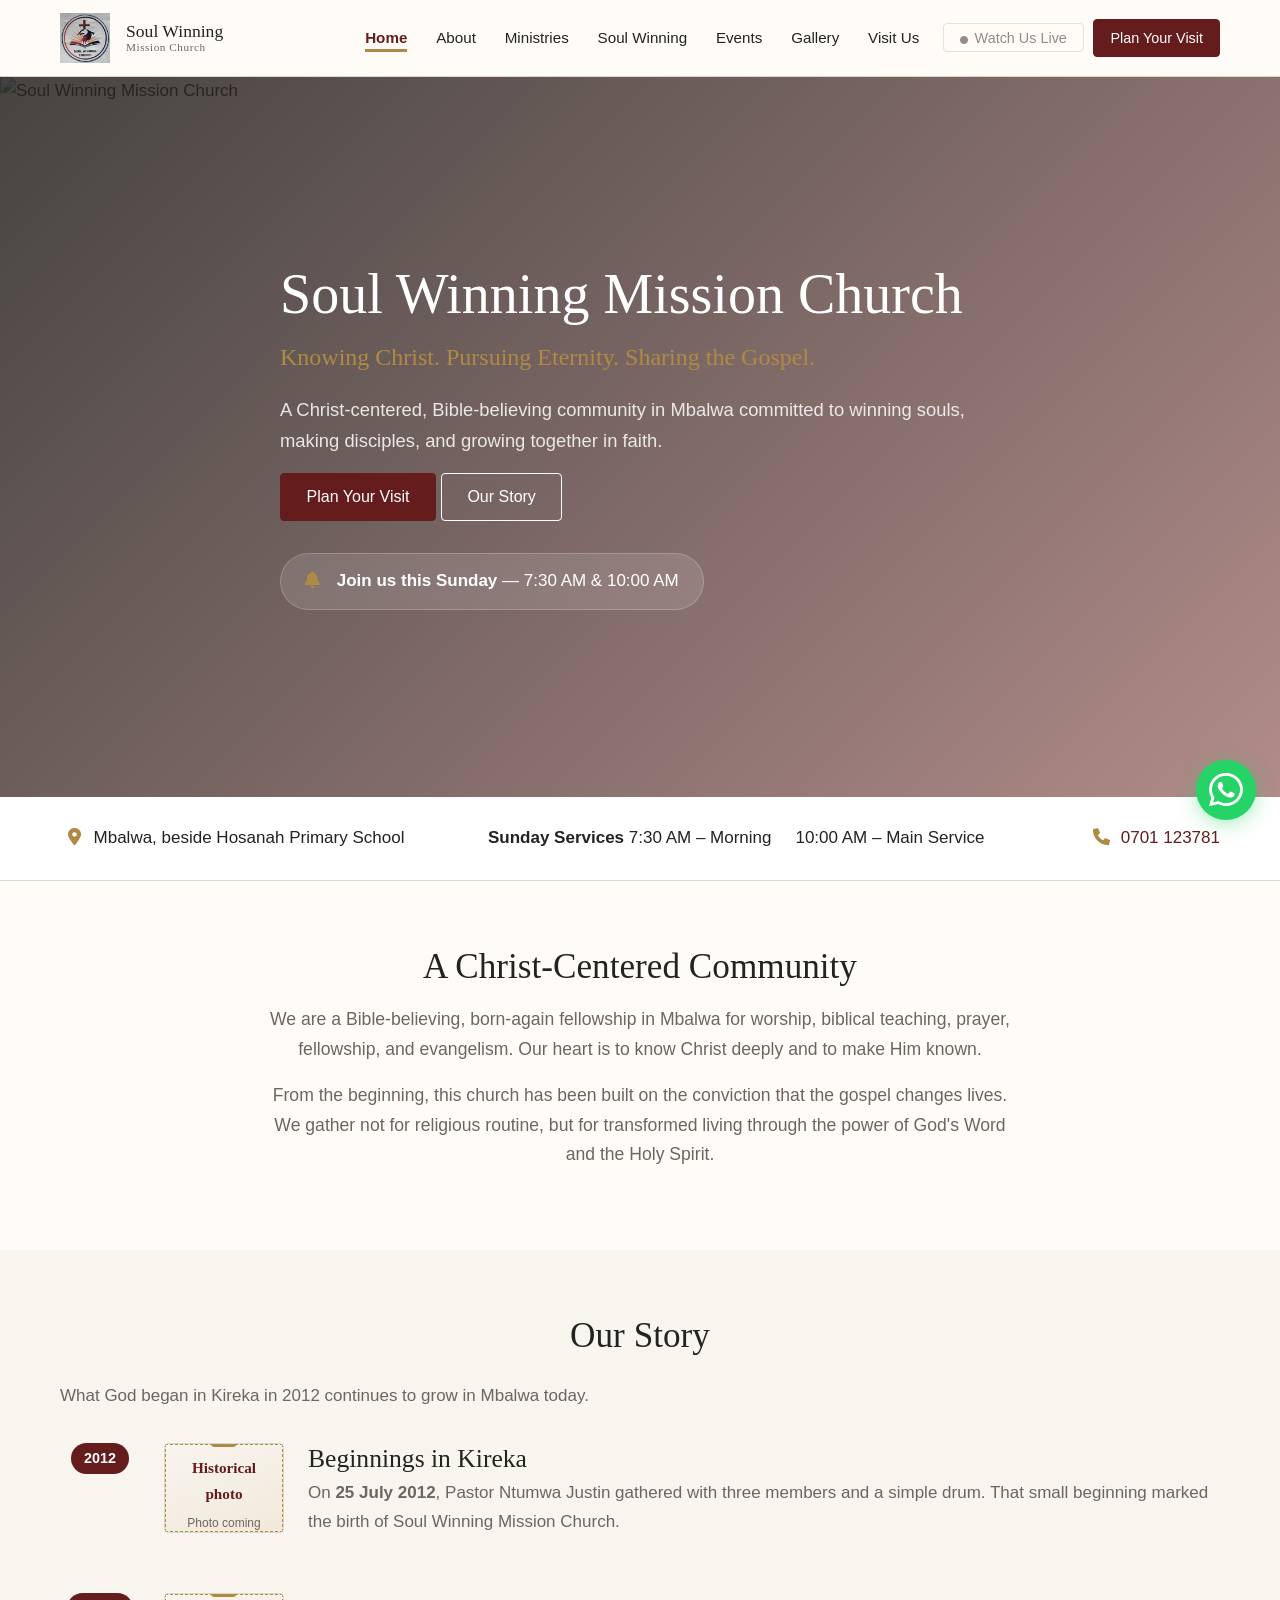
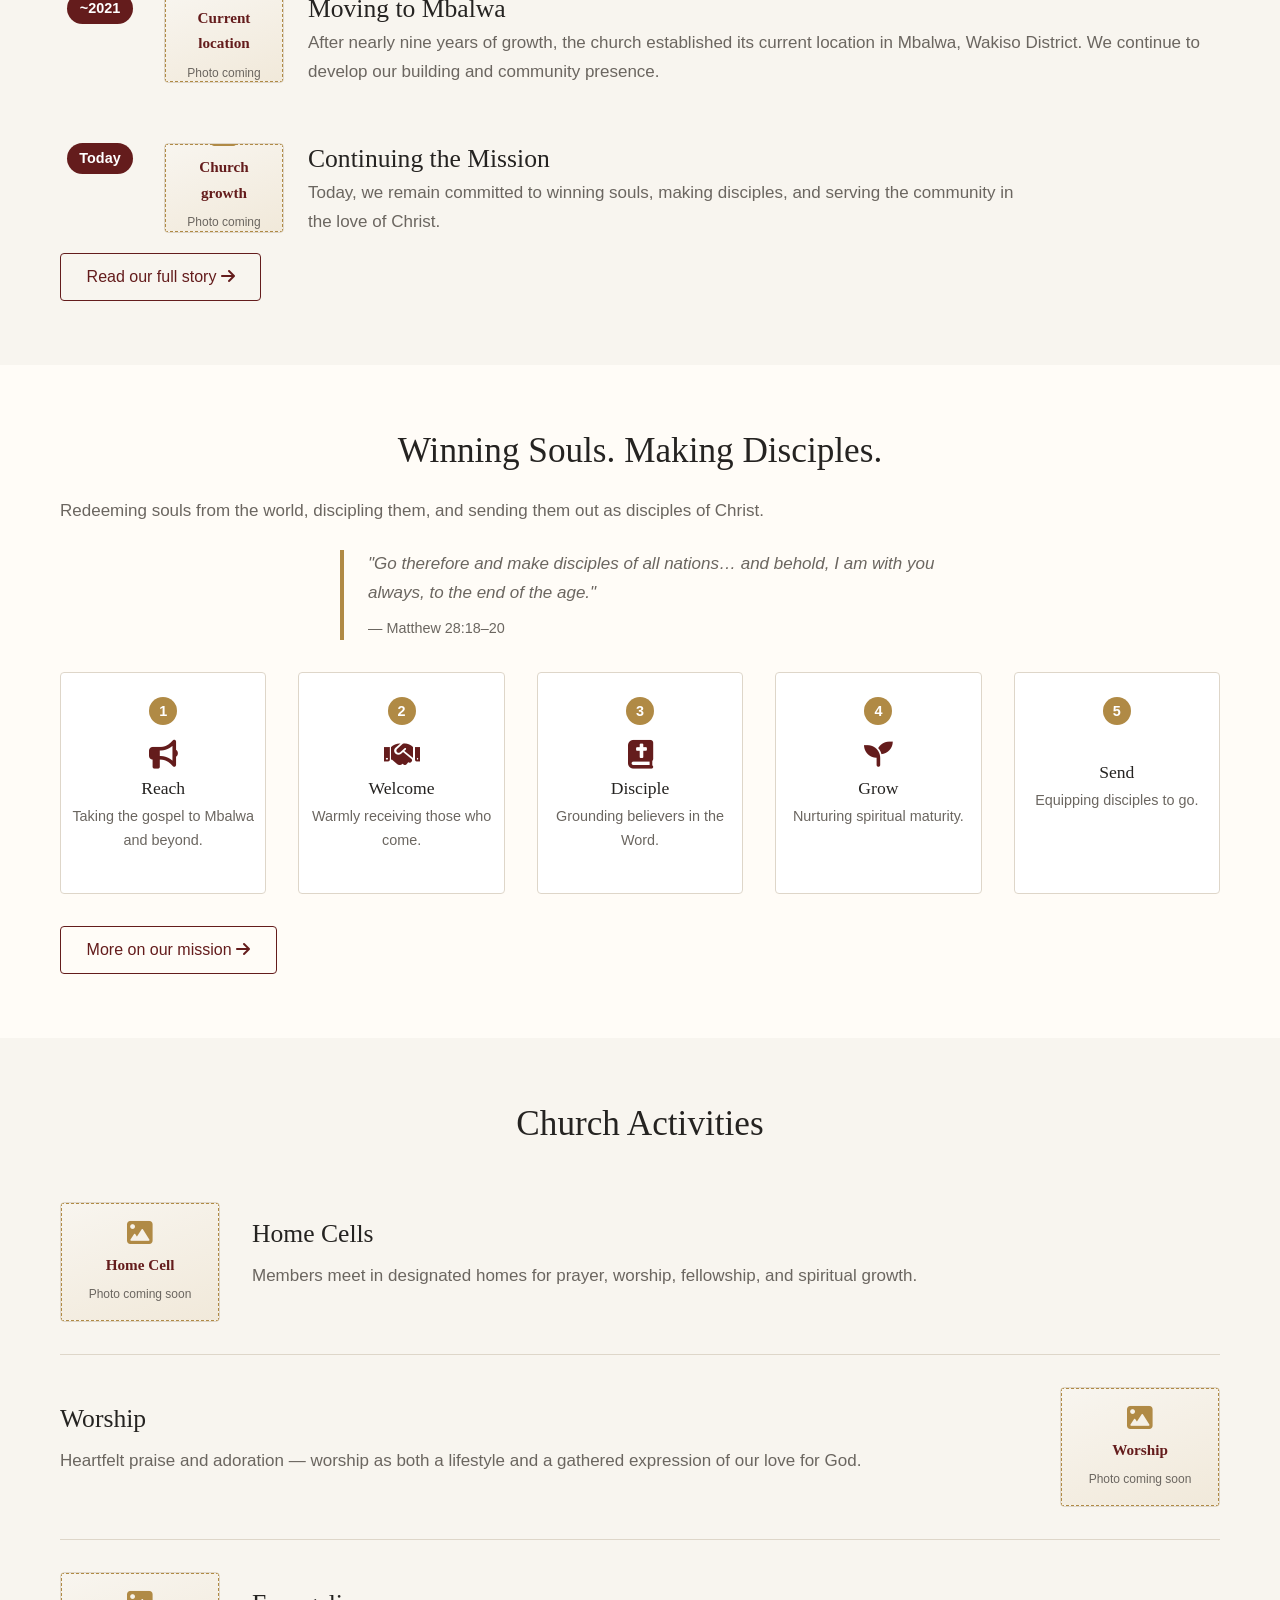
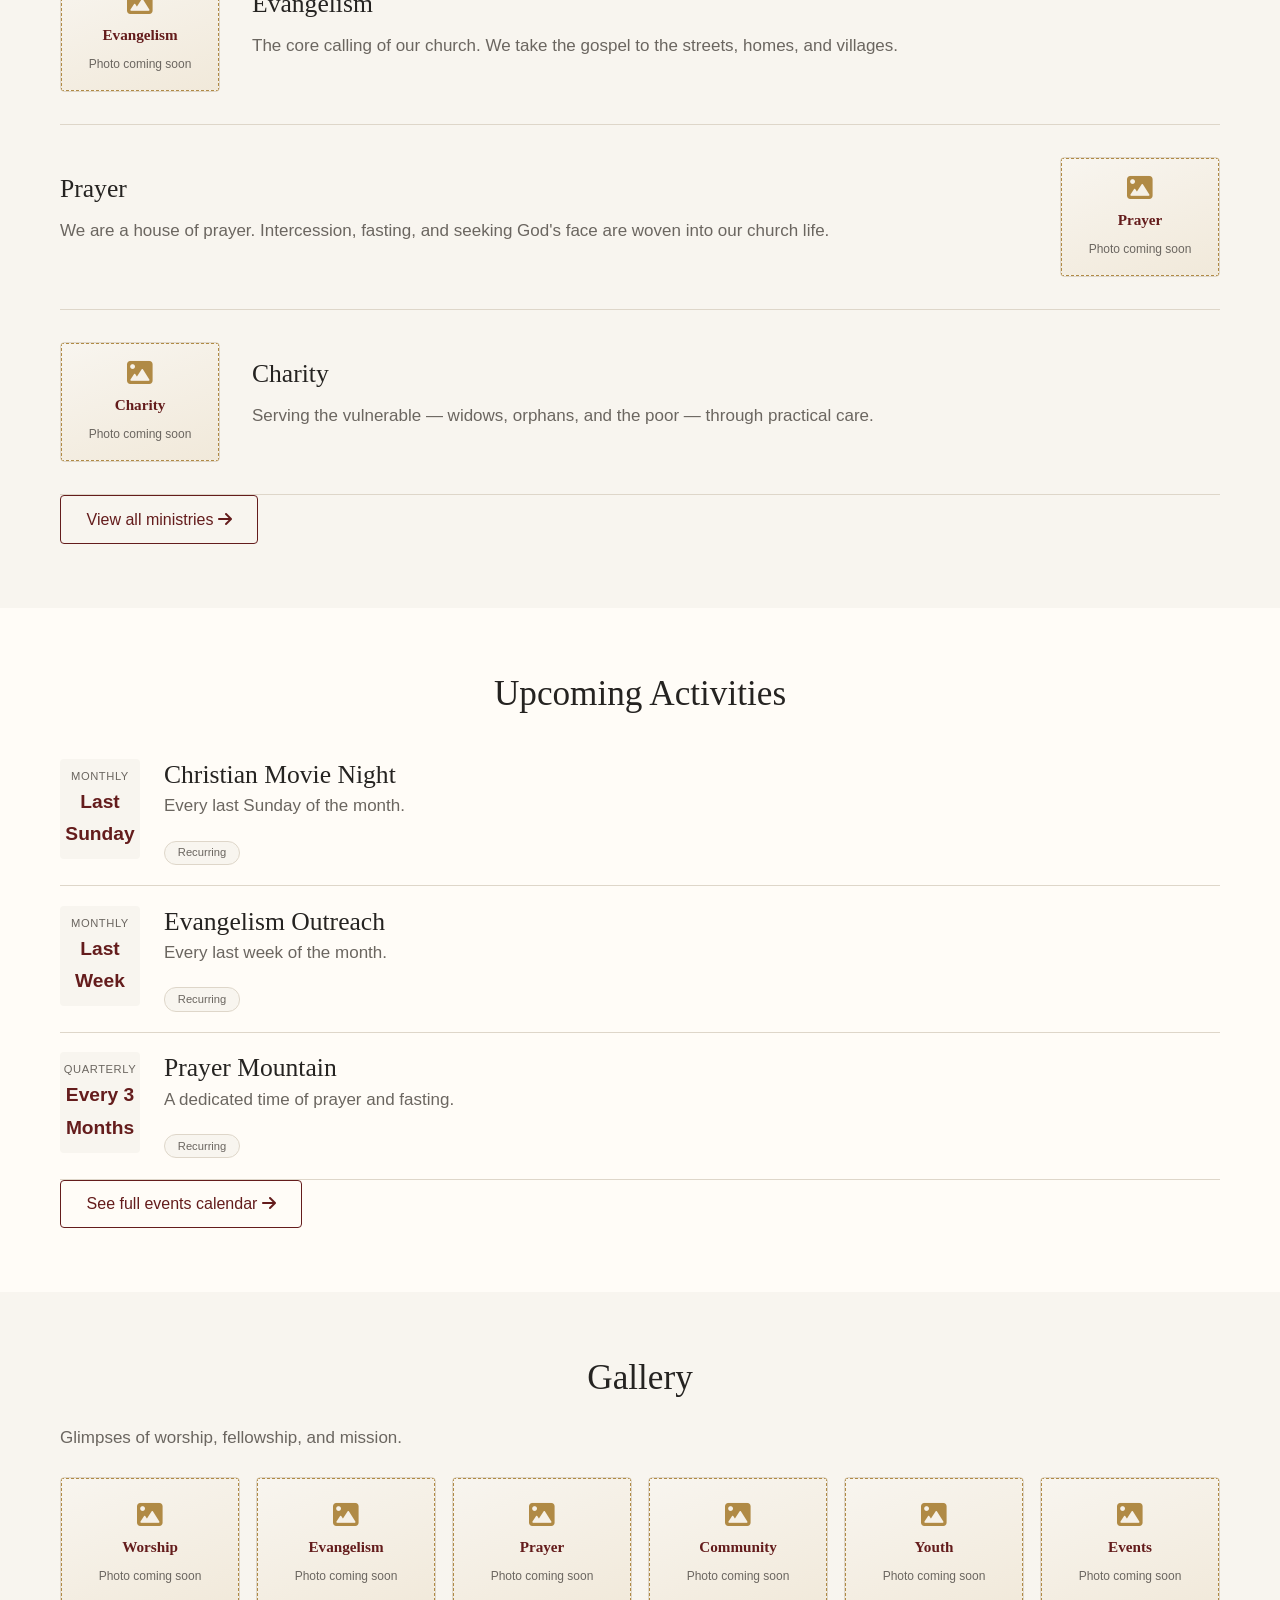
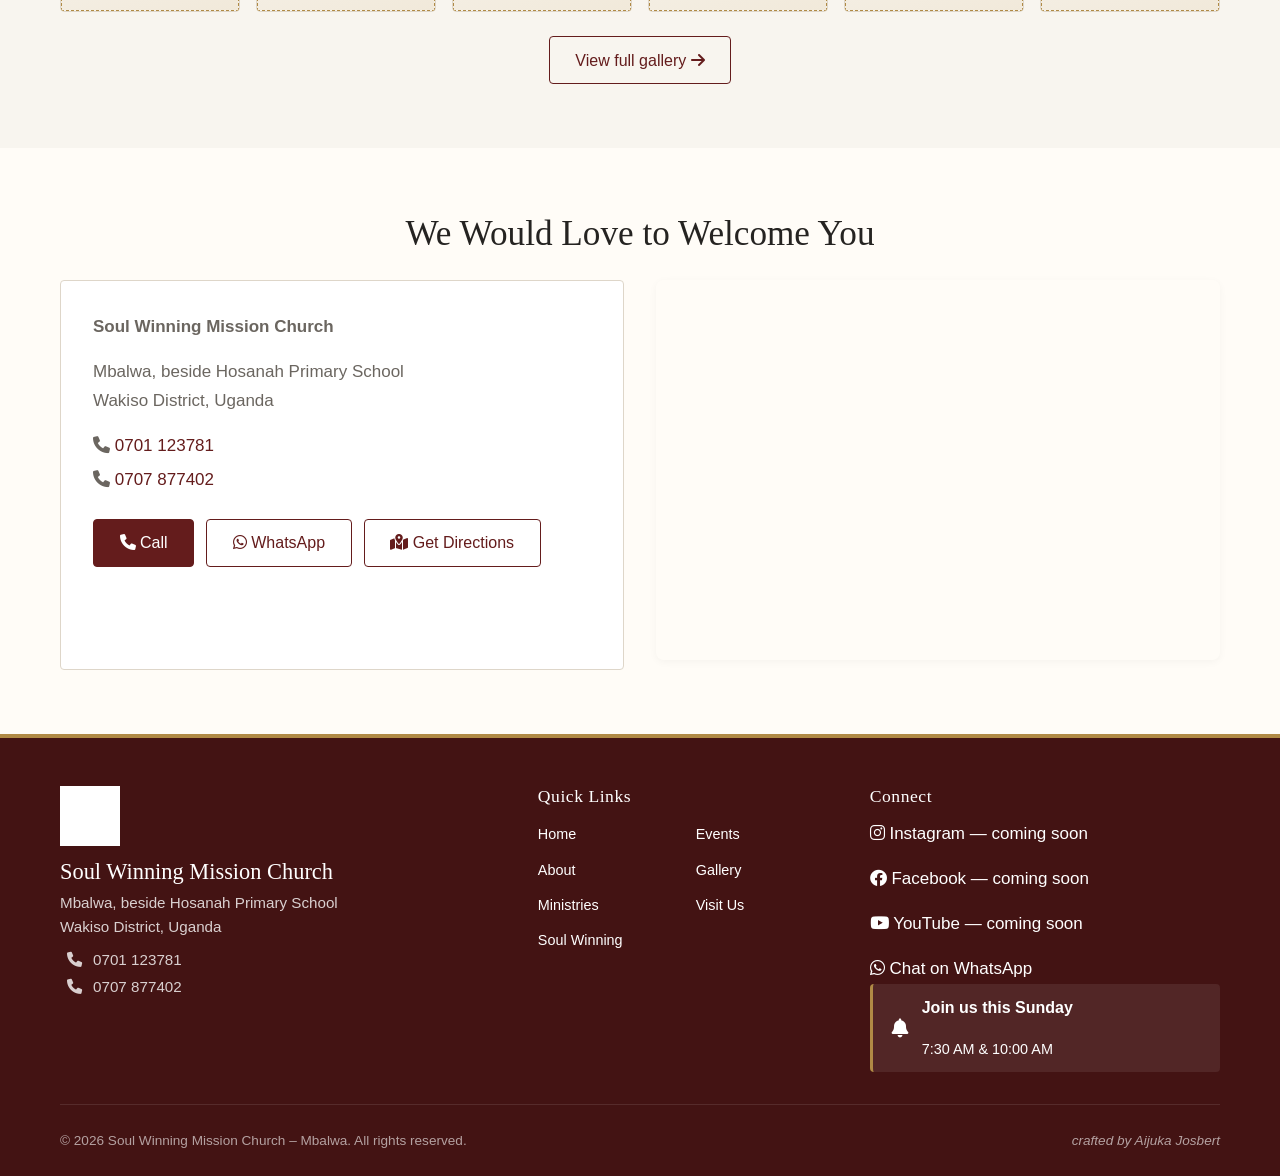
==== commit 55c6bca3: "left to add in pics and videos and reactions only" ====
--- a/index.html
+++ b/index.html
@@ -73,12 +73,25 @@
           <li><a href="gallery.html">Gallery</a></li>
           <li><a href="visit.html">Visit Us</a></li>
         </ul>
-       <div class="nav-cta">
-  <button type="button" class="btn btn-live btn-sm" disabled title="Live stream not available yet — coming soon">
-    <i class="fas fa-circle live-dot"></i> Watch Us Live
-  </button>
-  <a href="visit.html" class="btn btn-primary btn-sm">Plan Your Visit</a>
-</div>
+        <div class="nav-cta">
+          <!-- ============================================================
+               WATCH US LIVE — toggle point
+               Currently OFF (disabled/test mode). To go LIVE, delete
+               the <button> below and replace it with:
+                 <a href="live.html" class="btn btn-live btn-sm">
+                   <i class="fas fa-circle live-dot"></i> Watch Us Live
+                 </a>
+               To take it offline again, swap back to <button disabled>.
+               ============================================================ -->
+               <!-- on this -->
+                 <!-- <a href="live.html" class="btn btn-live btn-sm">
+                   <i class="fas fa-circle live-dot"></i> Watch Us Live
+                 </a> -->
+          <button type="button" class="btn btn-live btn-sm" disabled title="Live stream not available yet — coming soon">
+            <i class="fas fa-circle live-dot"></i> Watch Us Live
+          </button>
+          <a href="visit.html" class="btn btn-primary btn-sm">Plan Your Visit</a>
+        </div>
       </nav>
     </div>
   </header>
@@ -599,32 +612,7 @@
     </div>
   </footer>
 
-  <!-- Live Modal -->
-    <div class="live-modal-backdrop" data-close-live></div>
-    <div class="live-modal-content" role="dialog" aria-modal="true" aria-label="Watch us live">
-      <button class="live-modal-close" data-close-live aria-label="Close">
-        <i class="fas fa-times"></i>
-      </button>
-      <h2>Watch Us Live</h2>
-      <p class="live-modal-sub">
-        Sunday services — 7:30 AM &amp; 10:00 AM (EAT)
-      </p>
-
-      <div class="live-video-frame">
-        <!-- Replace YOUR_CHANNEL_ID with the church's real YouTube channel ID -->
-        <iframe src="https://www.youtube.com/embed/live_stream?channel=YOUR_CHANNEL_ID"
-          title="Soul Winning Mission Church — Live Stream" allow="autoplay; encrypted-media; picture-in-picture"
-          allowfullscreen loading="lazy">
-        </iframe>
-      </div>
-
-      <p class="live-modal-note">
-        Not showing anything? We're likely not live right now — join us Sunday
-        at 7:30 AM or 10:00 AM, or
-        <a href="https://youtube.com/@YOUR_CHANNEL_HANDLE" target="_blank" rel="noopener">watch a past service</a>.
-      </p>
-    </div>
-*  <!-- Floating WhatsApp button -->
+  <!-- Floating WhatsApp button -->
   <a href="https://wa.me/256701123781" target="_blank" rel="noopener" class="whatsapp-float"
     aria-label="Chat on WhatsApp">
     <i class="fab fa-whatsapp"></i>
@@ -638,7 +626,6 @@
   <script src="js/navigation.js"></script>
   <script src="js/main.js"></script>
   <script src="js/media.js"></script>
-  <script src="js/live.js"></script>
 </body>
 
 </html>
--- a/css/variables.css
+++ b/css/variables.css
@@ -1,3 +1,4 @@
+
 :root {
     --color-burgundy: #641C1C;
     --color-burgundy-dark: #431313;
--- a/css/base.css
+++ b/css/base.css
@@ -1,3 +1,4 @@
+
 /* ============================================================
    BASE.CSS – clean, no emoji, with testimonies
    ============================================================ */
--- a/css/layout.css
+++ b/css/layout.css
@@ -1,3 +1,4 @@
+
 /* Shared layout helpers */
 section {
     padding: 4rem 0;
--- a/css/components.css
+++ b/css/components.css
@@ -1,3 +1,4 @@
+
 /* Service info bar */
 .service-info {
     background-color: var(--color-ivory);
--- a/css/navigation.css
+++ b/css/navigation.css
@@ -1,4 +1,5 @@
-/* Add to navigation.css */
+
+//* Add to navigation.css */
 .nav-list a.active {
     border-bottom-color: var(--color-gold);
     color: var(--color-burgundy);
@@ -79,6 +80,12 @@
     font-weight: 600;
 }
 
+.nav-cta {
+    display: flex;
+    align-items: center;
+    gap: 0.6rem;
+}
+
 .nav-toggle {
     display: none;
     flex-direction: column;
@@ -135,5 +142,11 @@
     .nav-cta {
         padding: 0.5rem 1rem 1rem;
         width: 100%;
+        flex-direction: column;
+        align-items: stretch;
+    }
+
+    .nav-cta .btn {
+        width: 100%;
     }
 }
--- a/css/pages.css
+++ b/css/pages.css
@@ -1,3 +1,4 @@
+
 /* Page headers */
 .page-header {
   padding: 3rem 0 2rem;
@@ -1274,4 +1275,4 @@
   .footer-callout {
     justify-content: center;
   }
-}+}
--- a/css/animations.css
+++ b/css/animations.css
@@ -1,3 +1,4 @@
+
 /* ==========================================================
    ANIMATIONS & MOTION
    Restrained, purposeful motion only — no bouncing, no
@@ -271,6 +272,50 @@
   transform: none;
 }
 
+/* ---------- "Watch Us Live" ---------- */
+/* Disabled/test-mode state (a <button disabled>) */
+.btn-live {
+  background: transparent;
+  border: 1px solid var(--color-border);
+  color: var(--color-muted-text);
+}
+.btn-live:disabled {
+  cursor: not-allowed;
+  opacity: 0.75;
+}
+.btn-live:disabled:hover {
+  transform: none;
+  box-shadow: none;
+  background: transparent;
+  color: var(--color-muted-text);
+}
+.btn-live .live-dot {
+  font-size: 0.5rem;
+  color: var(--color-muted-text);
+  margin-right: 0.15rem;
+}
+
+/* Live/enabled state (an <a> once toggled on — see live.html) */
+.btn-live.is-live {
+  border-color: var(--color-burgundy);
+  color: var(--color-burgundy);
+}
+.btn-live.is-live .live-dot {
+  color: #c0392b;
+  animation: swm-live-pulse 1.6s ease-in-out infinite;
+}
+.btn-live.is-live:hover {
+  background: var(--color-burgundy);
+  color: var(--color-white);
+}
+.btn-live.is-live:hover .live-dot {
+  color: var(--color-white);
+}
+@keyframes swm-live-pulse {
+  0%, 100% { opacity: 1; }
+  50% { opacity: 0.35; }
+}
+
 /* ---------- Respect reduced motion ---------- */
 @media (prefers-reduced-motion: reduce) {
   html {
@@ -305,4 +350,8 @@
   ::view-transition-new(root) {
     animation: none;
   }
+
+  .btn-live.is-live .live-dot {
+    animation: none;
+  }
 }
--- a/css/media.css
+++ b/css/media.css
@@ -1,3 +1,4 @@
+
 /* ==========================================================
    MEDIA.CSS
    Every photo/video slot on the site is a real <img> or
@@ -82,57 +83,68 @@
 }
 
 /* ==========================================================
-   WATCH US LIVE — modal
+   WATCH US LIVE — dedicated page (live.html)
    ========================================================== */
-.live-modal {
-  position: fixed;
-  inset: 0;
-  z-index: 2000;
-  display: none;
+.live-page-header h1 {
+  display: flex;
+  align-items: center;
+  gap: 0.6rem;
 }
-.live-modal.is-open {
-  display: block;
+.live-page-header .live-dot {
+  font-size: 0.55rem;
+  color: #c0392b;
 }
-.live-modal-backdrop {
-  position: absolute;
-  inset: 0;
-  background: rgba(37, 23, 19, 0.6);
-}
-.live-modal-content {
-  position: relative;
-  max-width: 720px;
-  margin: 5vh auto;
-  background: var(--color-cream);
-  border-radius: var(--border-radius);
-  padding: 1.5rem;
-  max-height: 90vh;
-  overflow-y: auto;
-}
-.live-modal-close {
-  position: absolute;
-  top: 1rem;
-  right: 1rem;
-  background: transparent;
-  border: none;
-  font-size: 1.2rem;
-  color: var(--color-muted-text);
-  cursor: pointer;
-}
-.live-video-frame {
+
+.live-page-frame {
   position: relative;
   width: 100%;
+  max-width: 900px;
+  margin: 0 auto;
   aspect-ratio: 16 / 9;
   border-radius: var(--border-radius);
   overflow: hidden;
   background: var(--color-charcoal);
-  margin: 1rem 0;
+  box-shadow: var(--shadow-subtle);
 }
-.live-video-frame iframe {
+.live-page-frame iframe {
   width: 100%;
   height: 100%;
   border: 0;
 }
-.live-modal-note {
-  font-size: 0.9rem;
+
+.live-page-info {
+  max-width: 900px;
+  margin: 2rem auto 0;
+}
+.live-page-times {
+  display: flex;
+  align-items: flex-start;
+  gap: 1rem;
+  background: var(--color-white);
+  border: 1px solid var(--color-border);
+  border-radius: var(--border-radius);
+  padding: 1.2rem 1.5rem;
+  margin-bottom: 1.2rem;
+}
+.live-page-times i {
+  color: var(--color-gold);
+  font-size: 1.4rem;
+  margin-top: 0.2rem;
+}
+.live-page-times div {
+  display: flex;
+  flex-direction: column;
+  gap: 0.15rem;
+}
+.live-page-note {
+  font-size: 0.95rem;
   color: var(--color-muted-text);
+  text-align: center;
+}
+.live-page-actions {
+  display: flex;
+  justify-content: center;
+  flex-wrap: wrap;
+  gap: 0.75rem;
+  margin-top: 1.5rem;
 }
--- a/css/responsive.css
+++ b/css/responsive.css
@@ -1,3 +1,4 @@
+
 /* Additional responsive tweaks */
 @media (max-width: 768px) {
     h1 {
@@ -103,4 +104,4 @@
         width: 100%;
         text-align: center;
     }
-}+}
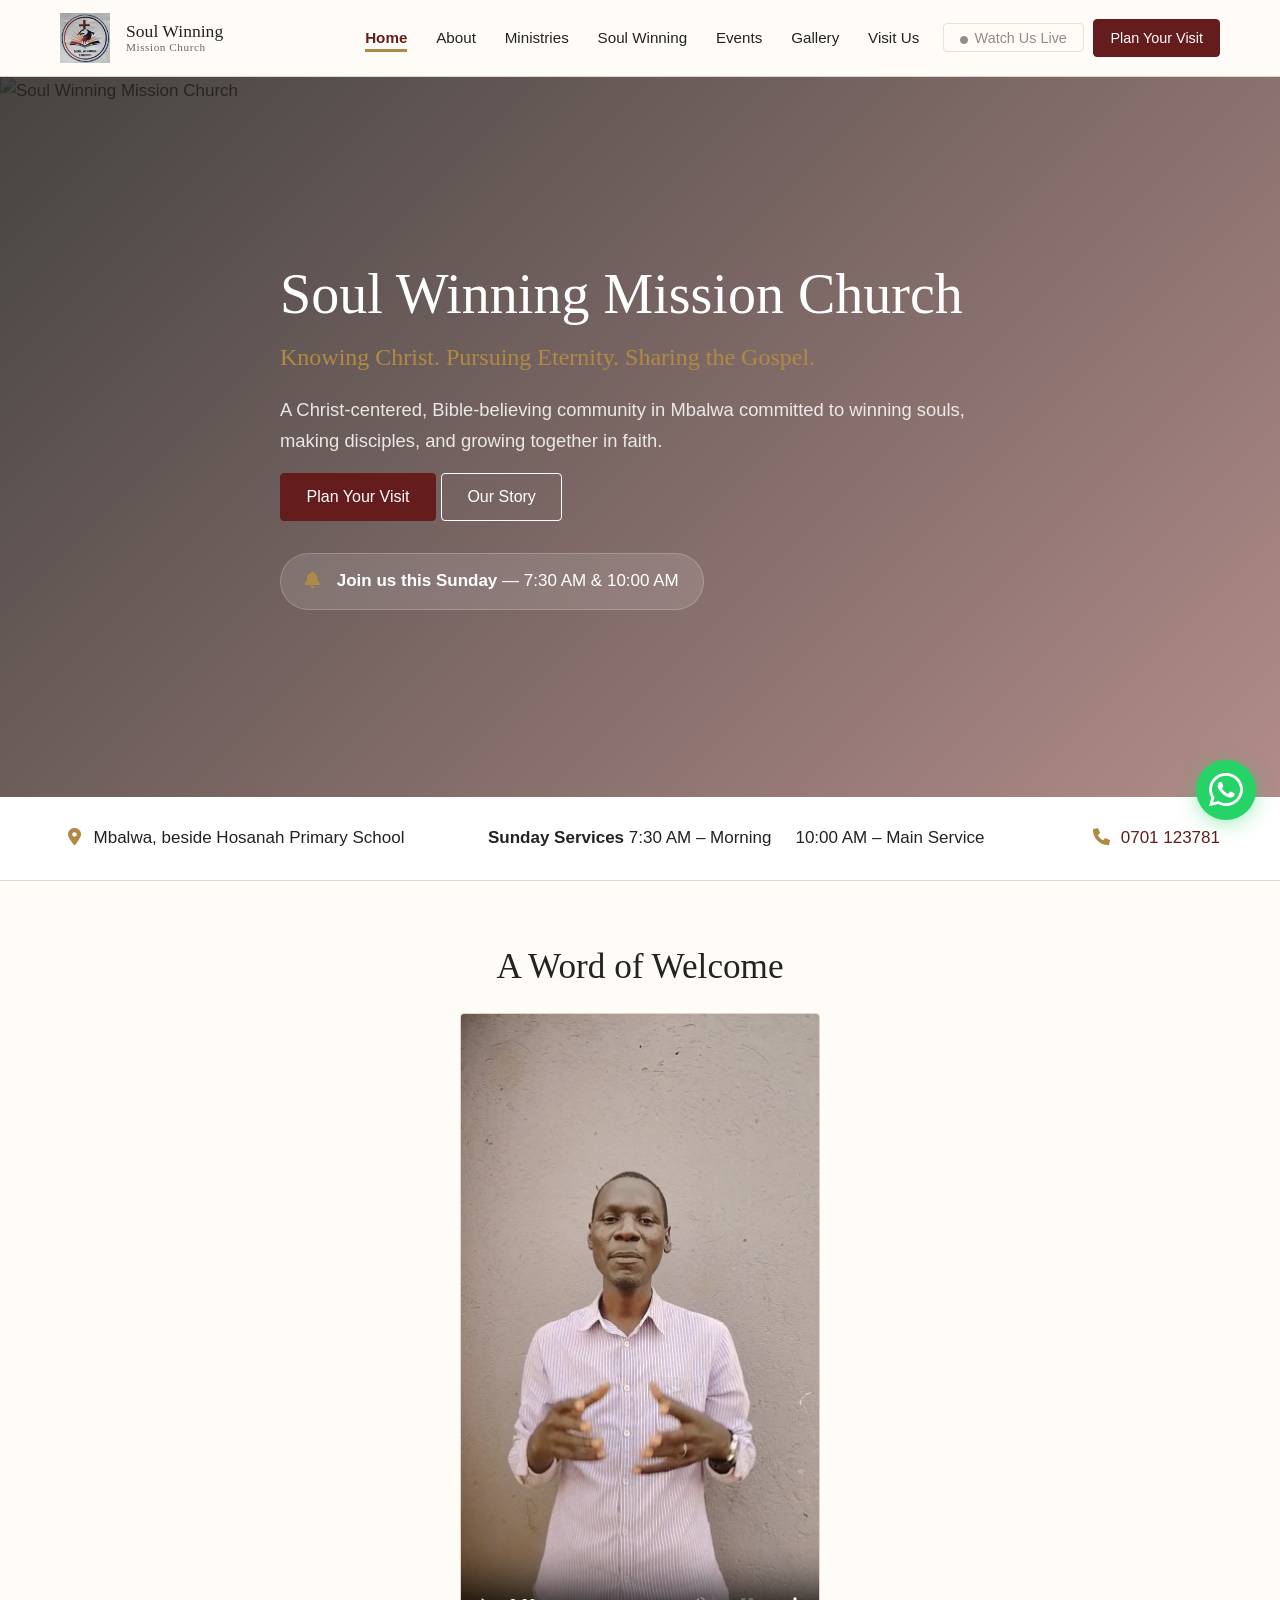
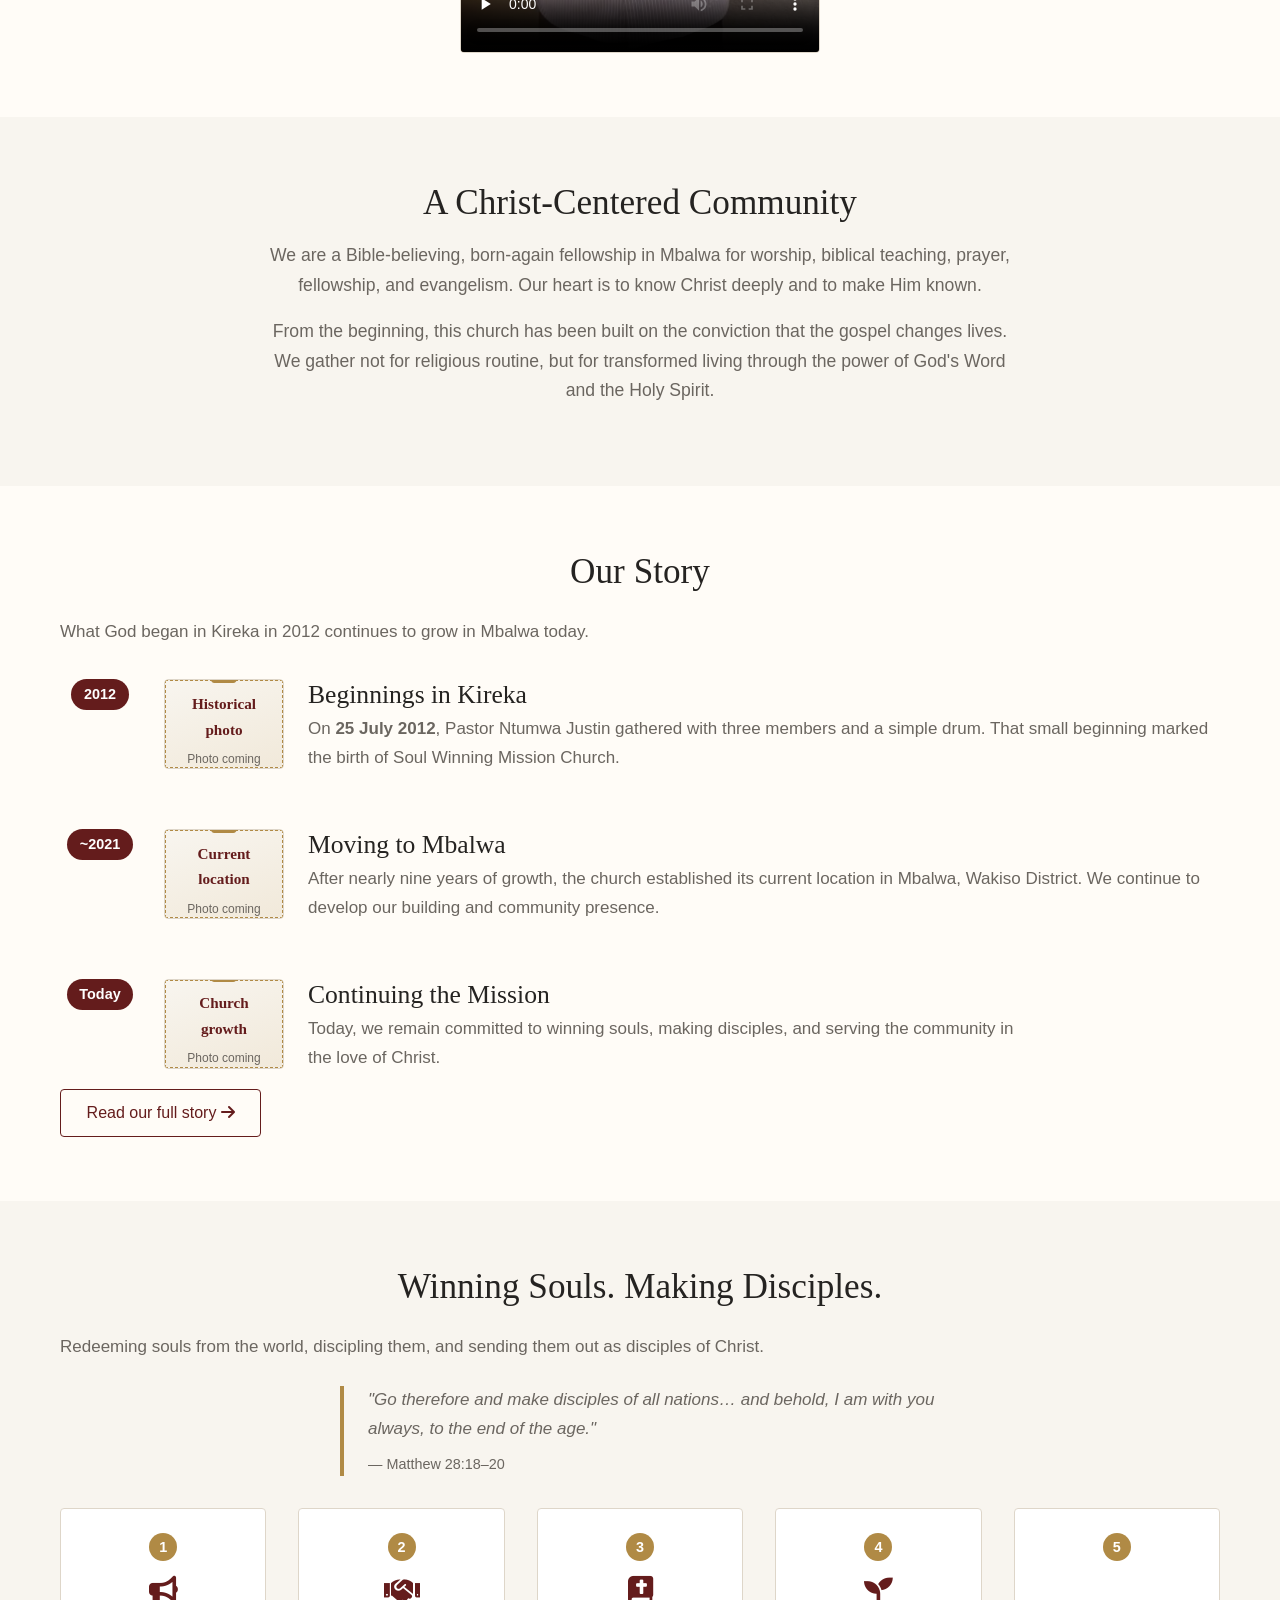
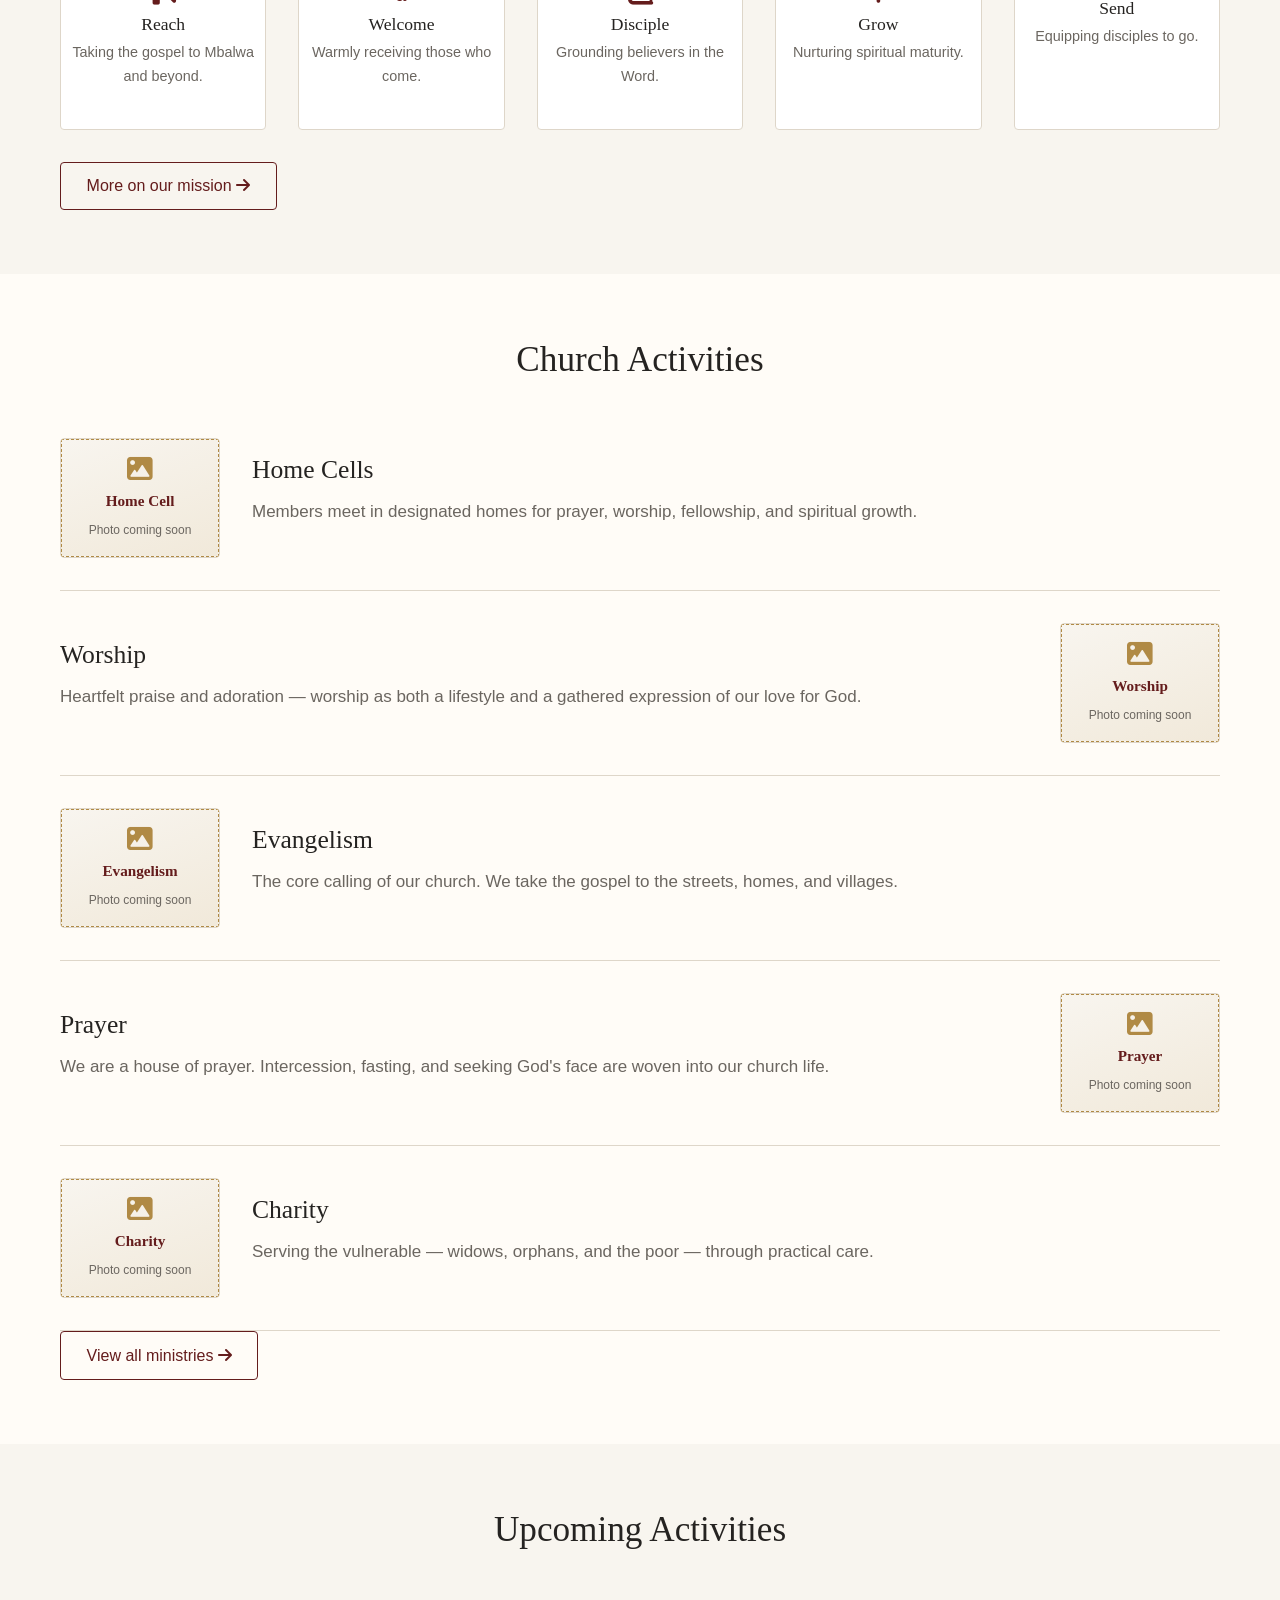
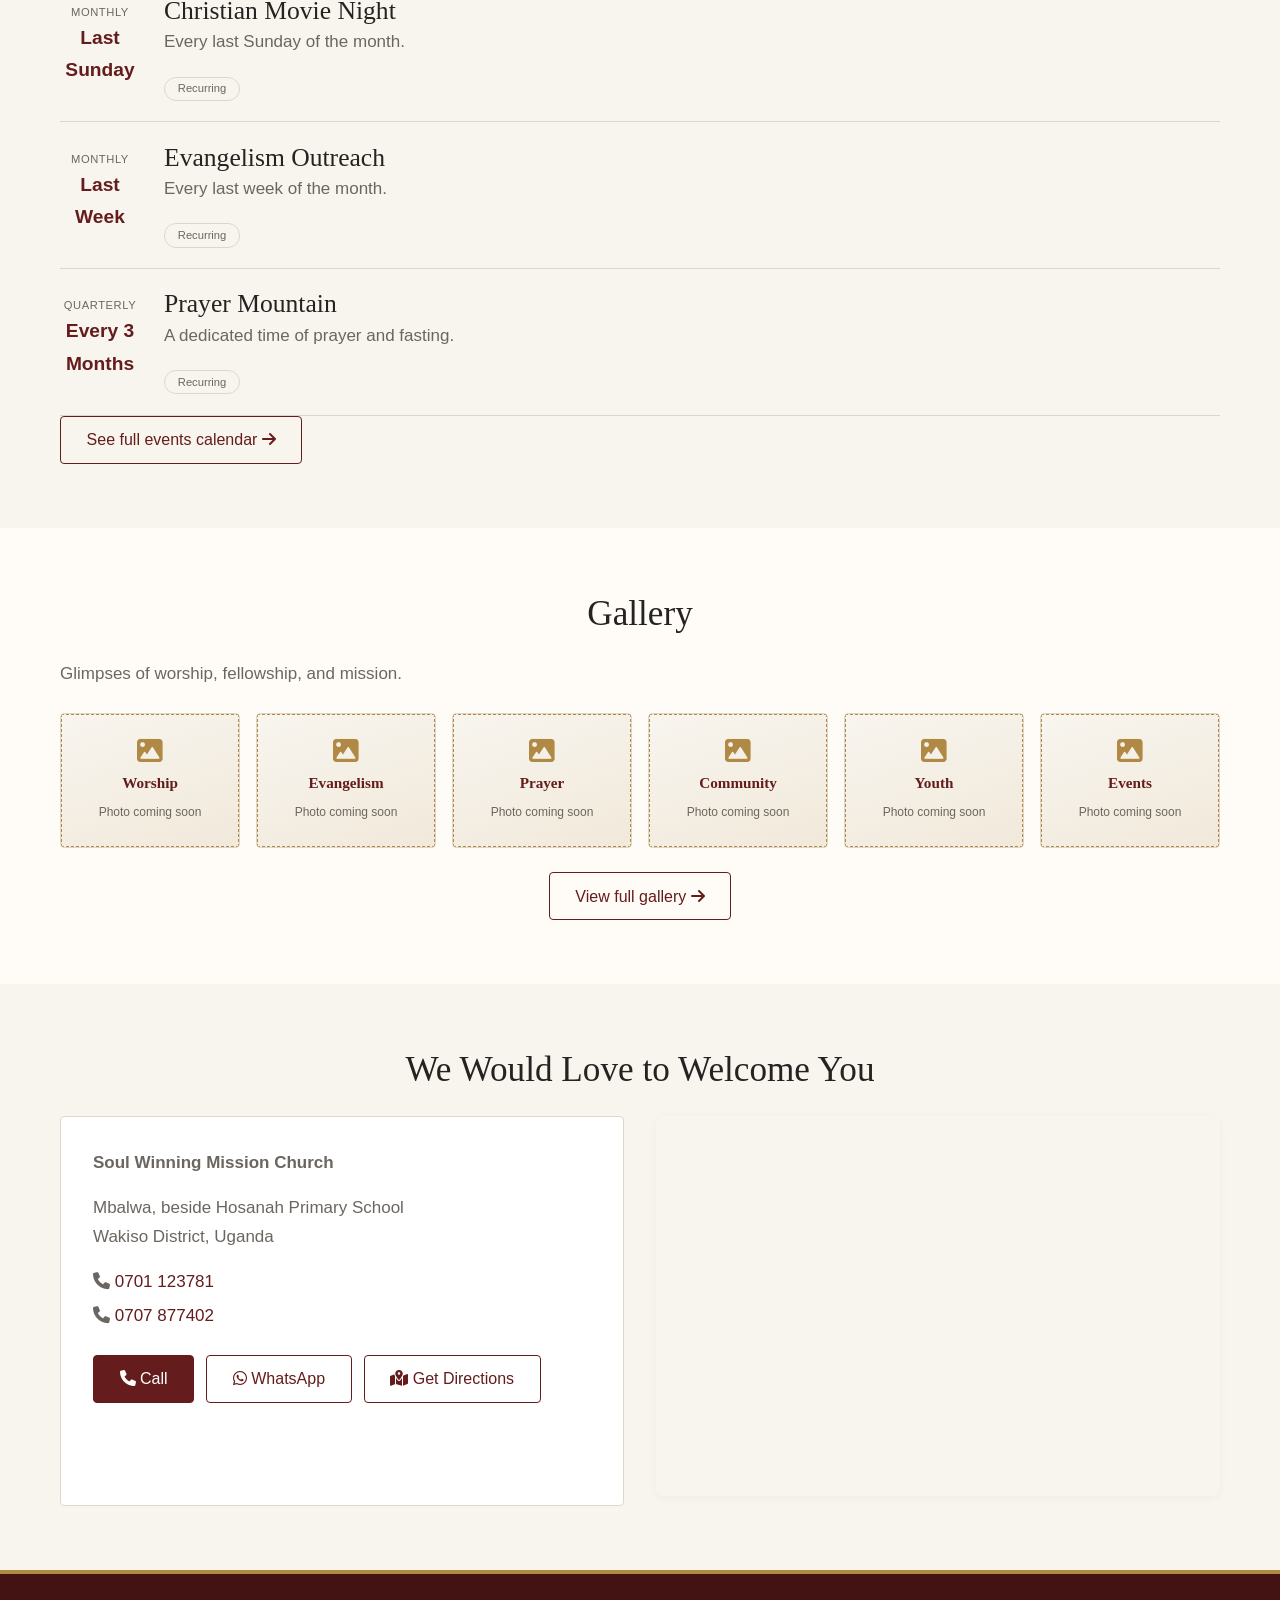
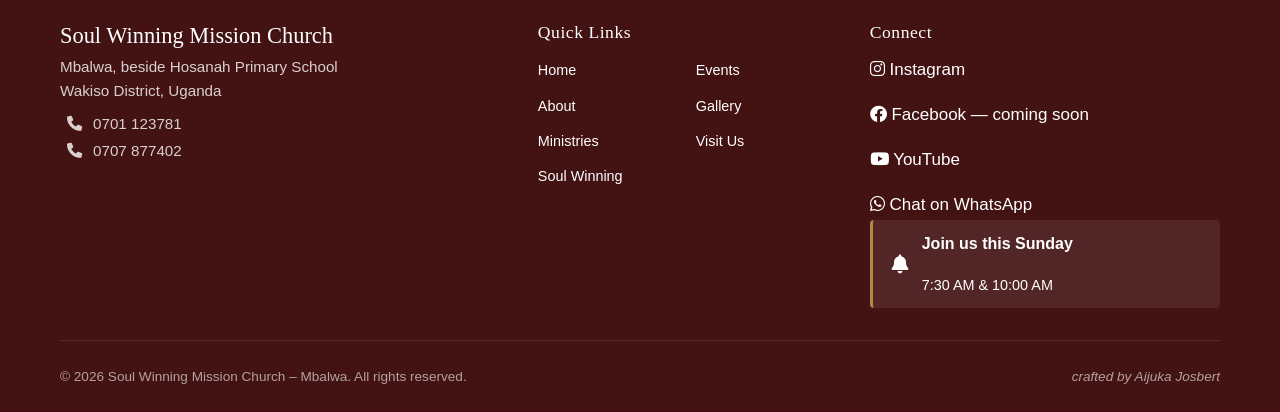
==== commit b5628c1b: "vidoes and some little additions" ====
--- a/index.html
+++ b/index.html
@@ -145,6 +145,25 @@
     </div>
   </section>
 
+  <!-- ======== WELCOME VIDEO ======== -->
+  <section class="welcome-video animate-on-scroll" aria-label="Welcome video">
+    <div class="container">
+      <div class="welcome-video-header">
+        <h2>A Word of Welcome</h2>
+      </div>
+      <div class="media-frame media-frame--video media-frame--portrait">
+        <video controls preload="none" poster="assets/images/church/welcome-poster.jpg">
+          <source src="assets/videos/welcome.mp4" type="video/mp4" />
+        </video>
+        <div class="media-placeholder-state">
+          <i class="fas fa-play-circle"></i>
+          <span>Welcome to Soul Winning Mission Church</span>
+          <small>Video coming soon</small>
+        </div>
+      </div>
+    </div>
+  </section>
+
   <!-- ======== INTRODUCTION ======== -->
   <section class="intro animate-on-scroll" aria-label="Church introduction">
     <div class="container">
@@ -544,7 +563,7 @@
     <div class="container">
       <div class="footer-grid">
         <div class="footer-brand">
-          <img src="assets/logo/logo.jpg" alt="Soul Winning Mission Church logo" class="footer-logo" />
+          <!-- <img src="assets/logo/logo.jpg" alt="Soul Winning Mission Church logo" class="footer-logo" /> -->
           <h3>Soul Winning Mission Church</h3>
           <p>
             Mbalwa, beside Hosanah Primary School<br />Wakiso District, Uganda
@@ -579,16 +598,16 @@
           <!-- Real social URLs not yet provided by the church.
                Replace href="#" with the real link when available. -->
           <p class="social-placeholder">
-            <i class="fab fa-instagram"></i> Instagram
-            <span class="placeholder-text">— coming soon</span>
+            <i class="fab fa-instagram"></i>
+            <span class="placeholder-text"><a href="https://www.instagram.com/soulwinningmissionchurch/" target="_blank" rel="noopener">Instagram</a></span>
           </p>
           <p class="social-placeholder">
             <i class="fab fa-facebook"></i> Facebook
             <span class="placeholder-text">— coming soon</span>
           </p>
           <p class="social-placeholder">
-            <i class="fab fa-youtube"></i> YouTube
-            <span class="placeholder-text">— coming soon</span>
+            <i class="fab fa-youtube"></i>
+            <span class="placeholder-text"> <a href="https://youtube.com/@soulwinningmissionchurch?si=pbnTslj-R-ijxtld" target="_blank" rel="noopener">YouTube</a></span>
           </p>
           <a href="https://wa.me/256701123781" target="_blank" rel="noopener" class="social-live"><i
               class="fab fa-whatsapp"></i> Chat on WhatsApp</a>
--- a/css/base.css
+++ b/css/base.css
@@ -327,4 +327,4 @@
   background: var(--color-ivory);
   color: var(--color-muted-text);
   font-size: 0.9rem;
-}+}
--- a/css/pages.css
+++ b/css/pages.css
@@ -265,6 +265,13 @@
   color: var(--color-muted-text);
 }
 
+.event-time p{
+  display: block;
+  font-size: 0.85rem;
+  color: var(--color-muted-text);
+  margin-top: 0.3rem;
+}
+
 .placeholder-event .event-date {
   opacity: 0.6;
 }
@@ -501,6 +508,22 @@
 }
 
 .counselling-phone i {
+  color: var(--color-gold);
+  margin-right: 0.4rem;
+}
+
+
+.email-us{
+  margin-top: 0.5rem;
+  font-size: 1rem;
+}
+
+.email-us a {
+  color: var(--color-burgundy);
+  font-weight: 500;
+}
+
+.email-us i {
   color: var(--color-gold);
   margin-right: 0.4rem;
 }
--- a/css/animations.css
+++ b/css/animations.css
@@ -316,6 +316,23 @@
   50% { opacity: 0.35; }
 }
 
+/* ---------- Gallery: Videos tab gets bigger tiles than Photos ----------
+   The shared .gallery-grid is sized for photo thumbnails (180-200px).
+   Video tiles need to be legible with visible playback controls, so
+   #tab-videos gets its own, larger column sizing. */
+#tab-videos .gallery-grid {
+  grid-template-columns: repeat(auto-fill, minmax(350px, 1fr));
+  gap: 1.5rem;
+}
+#tab-videos .media-frame {
+  box-shadow: var(--shadow-subtle);
+}
+
+@media (max-width: 700px) {
+  #tab-videos .gallery-grid {
+    grid-template-columns: 1fr;
+  }
+}
 /* ---------- Respect reduced motion ---------- */
 @media (prefers-reduced-motion: reduce) {
   html {
--- a/css/media.css
+++ b/css/media.css
@@ -82,6 +82,27 @@
   font-size: 2.2rem;
 }
 
+/* Portrait video variant — for phone-shot vertical clips (e.g. a selfie
+   welcome message). Constrained width so it doesn't stretch full-page. */
+.media-frame.media-frame--portrait {
+  aspect-ratio: 9 / 16;
+  max-width: 360px;
+  margin: 0 auto;
+}
+
+/* Small landscape clip paired with text (e.g. pastor bio) — a bit wider
+   than the default .small (which is sized for a square photo). */
+.media-frame.leader-clip {
+  max-width: 320px;
+  margin-top: 1.25rem;
+}
+
+.media-frame media-frame--video {
+  aspect-ratio: 16 / 9;
+  max-width: 640px;
+  margin: 0 auto;
+}
+
 /* ==========================================================
    WATCH US LIVE — dedicated page (live.html)
    ========================================================== */
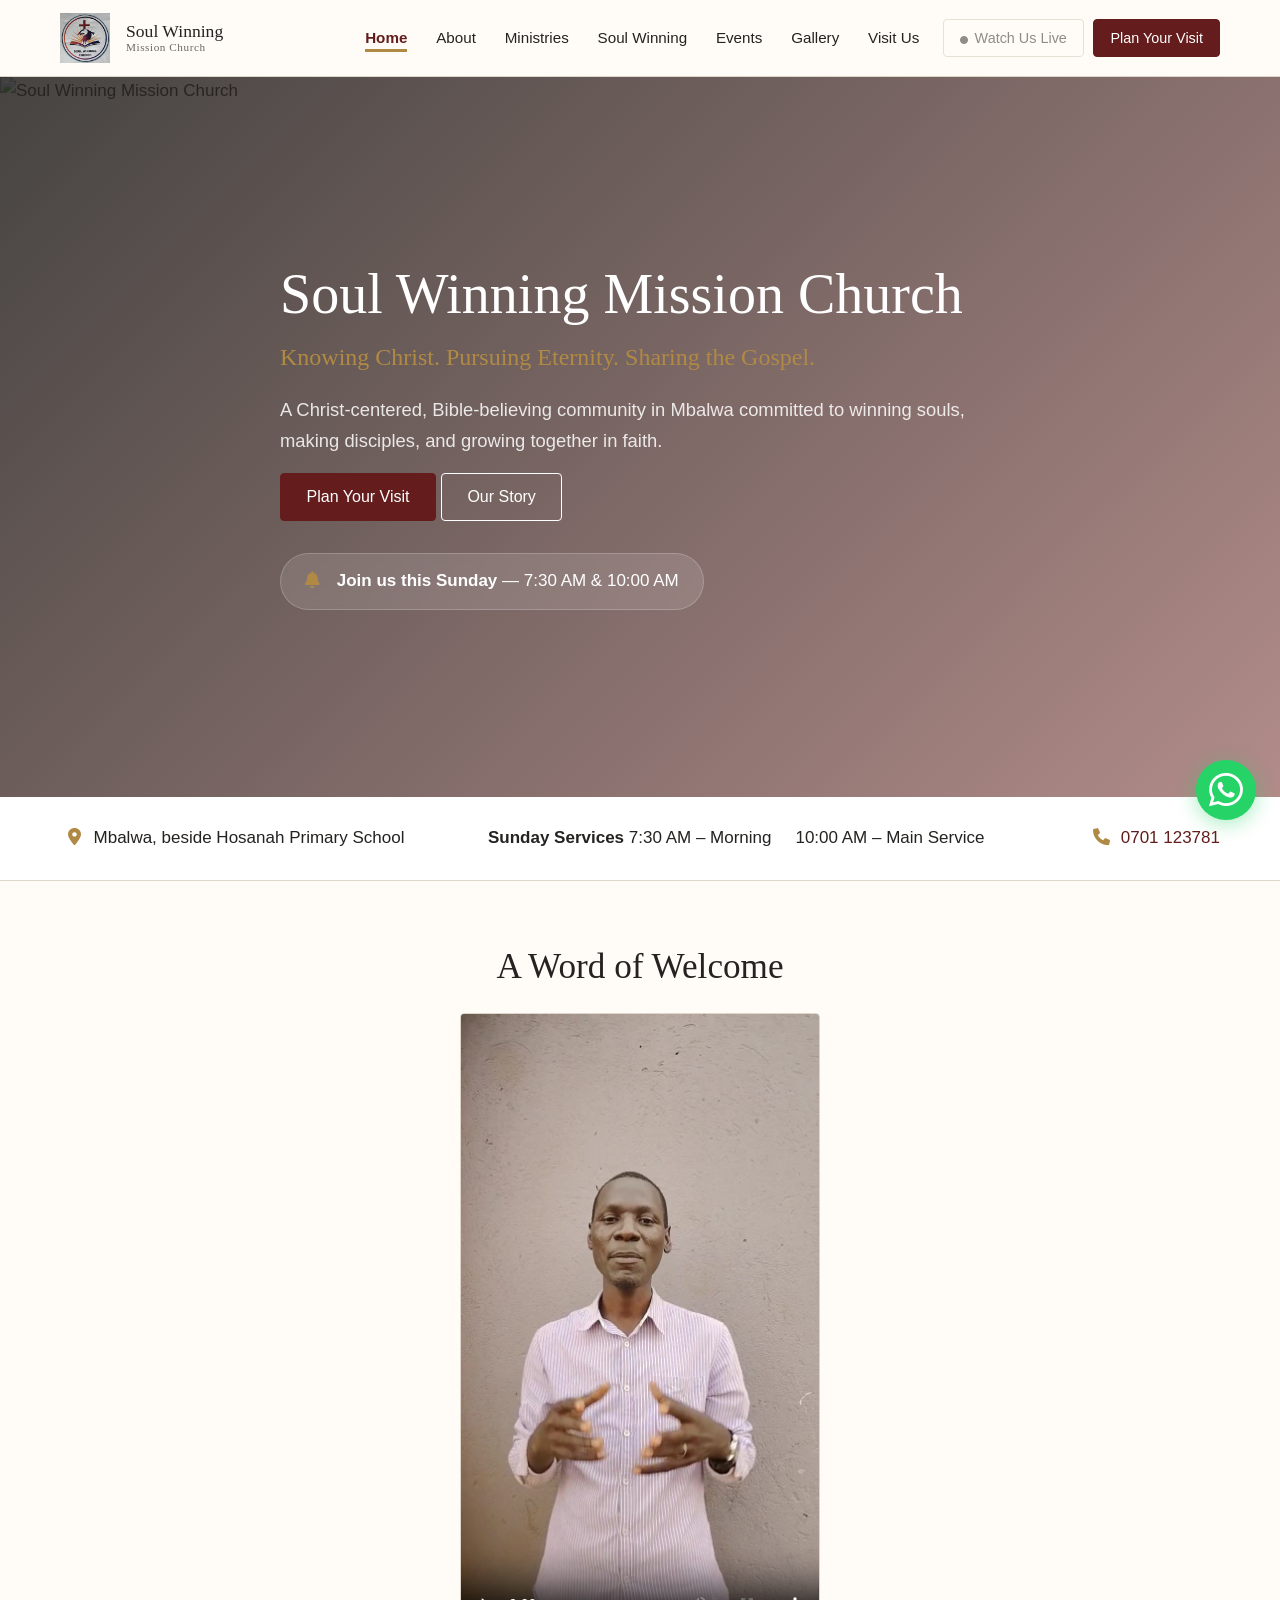
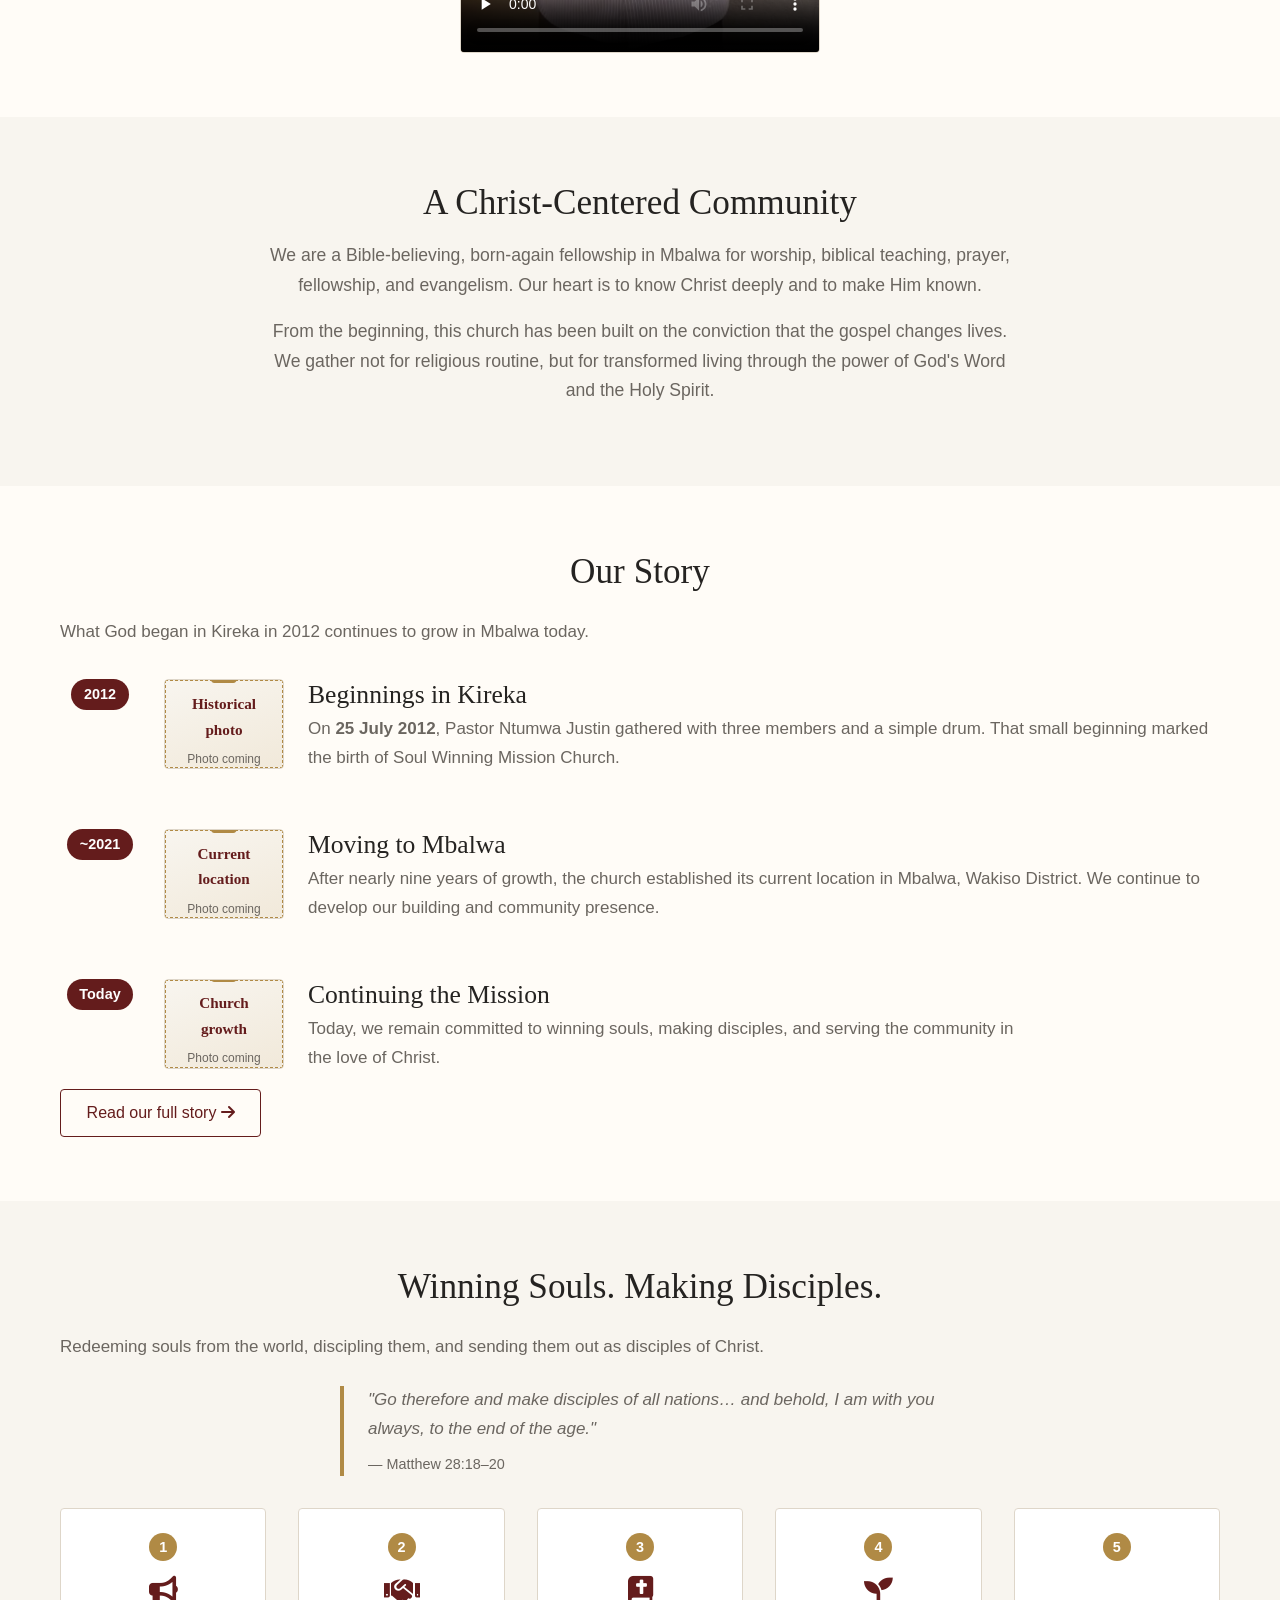
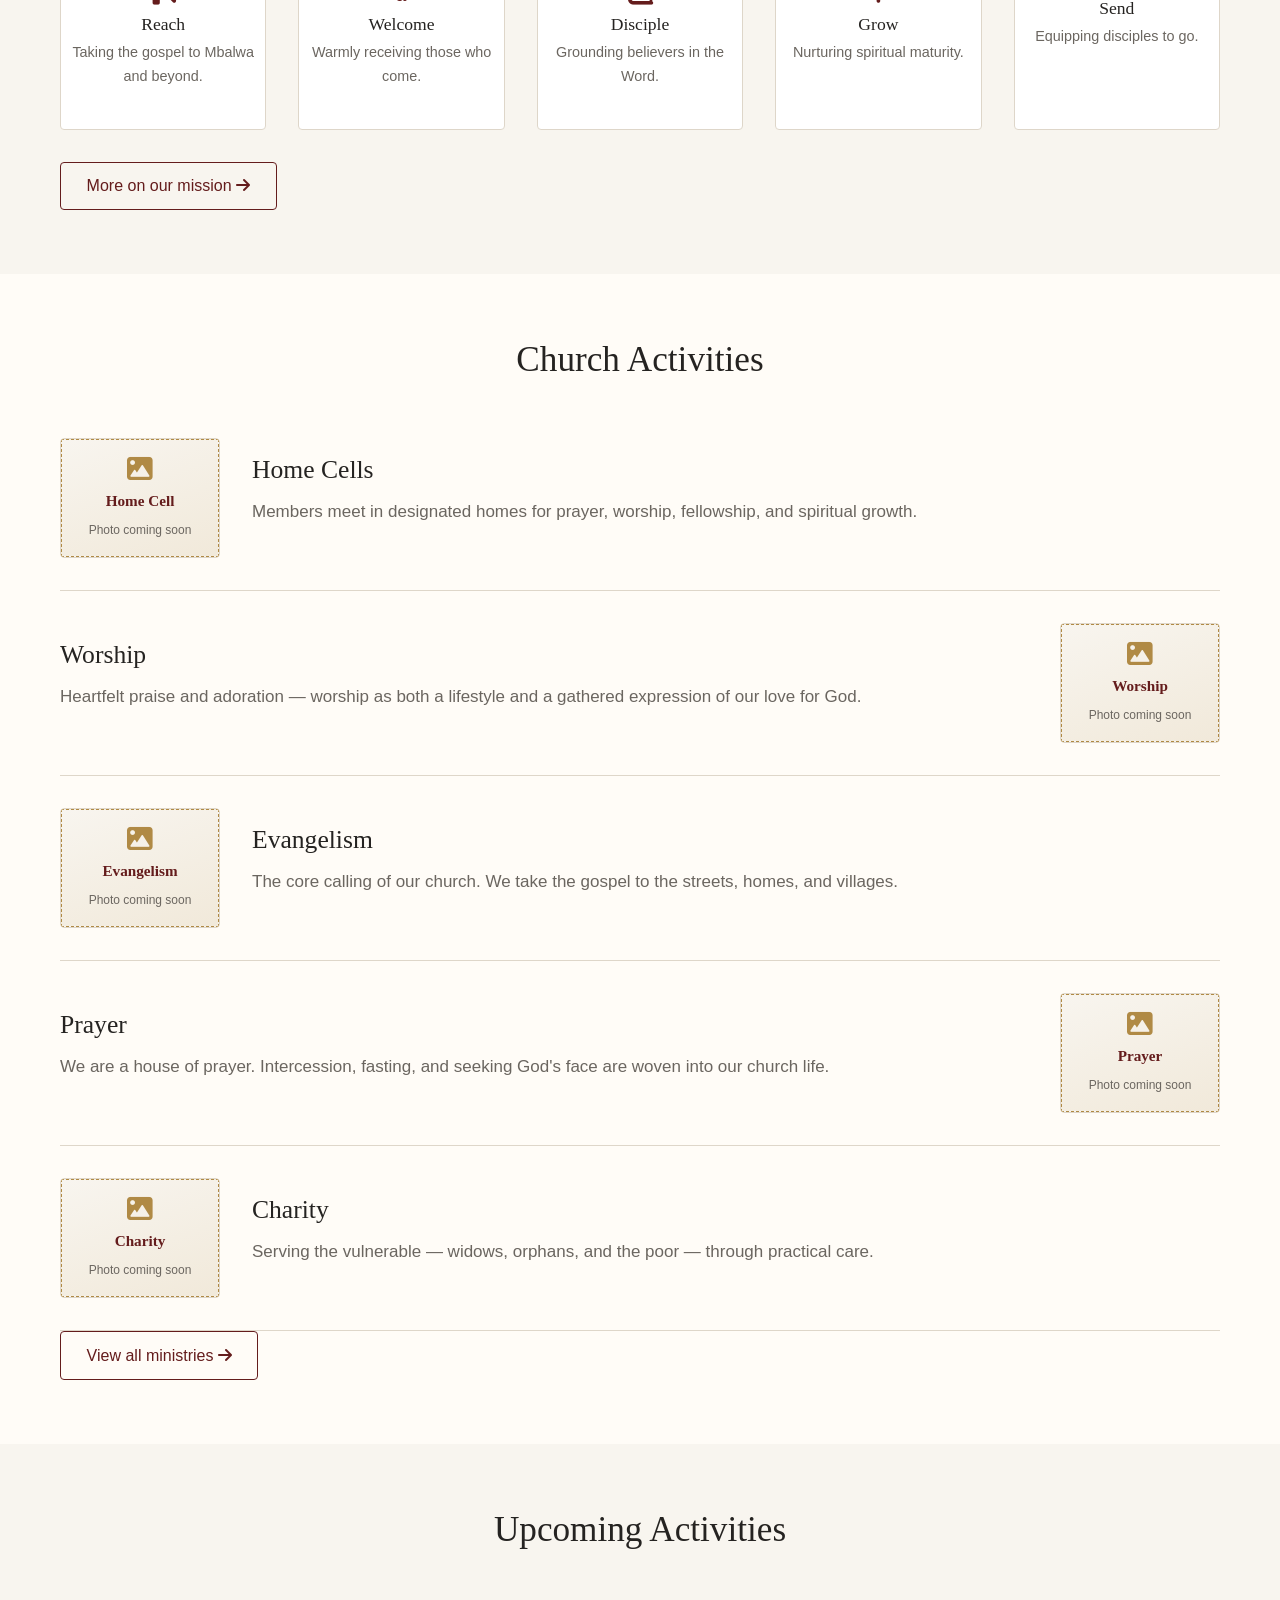
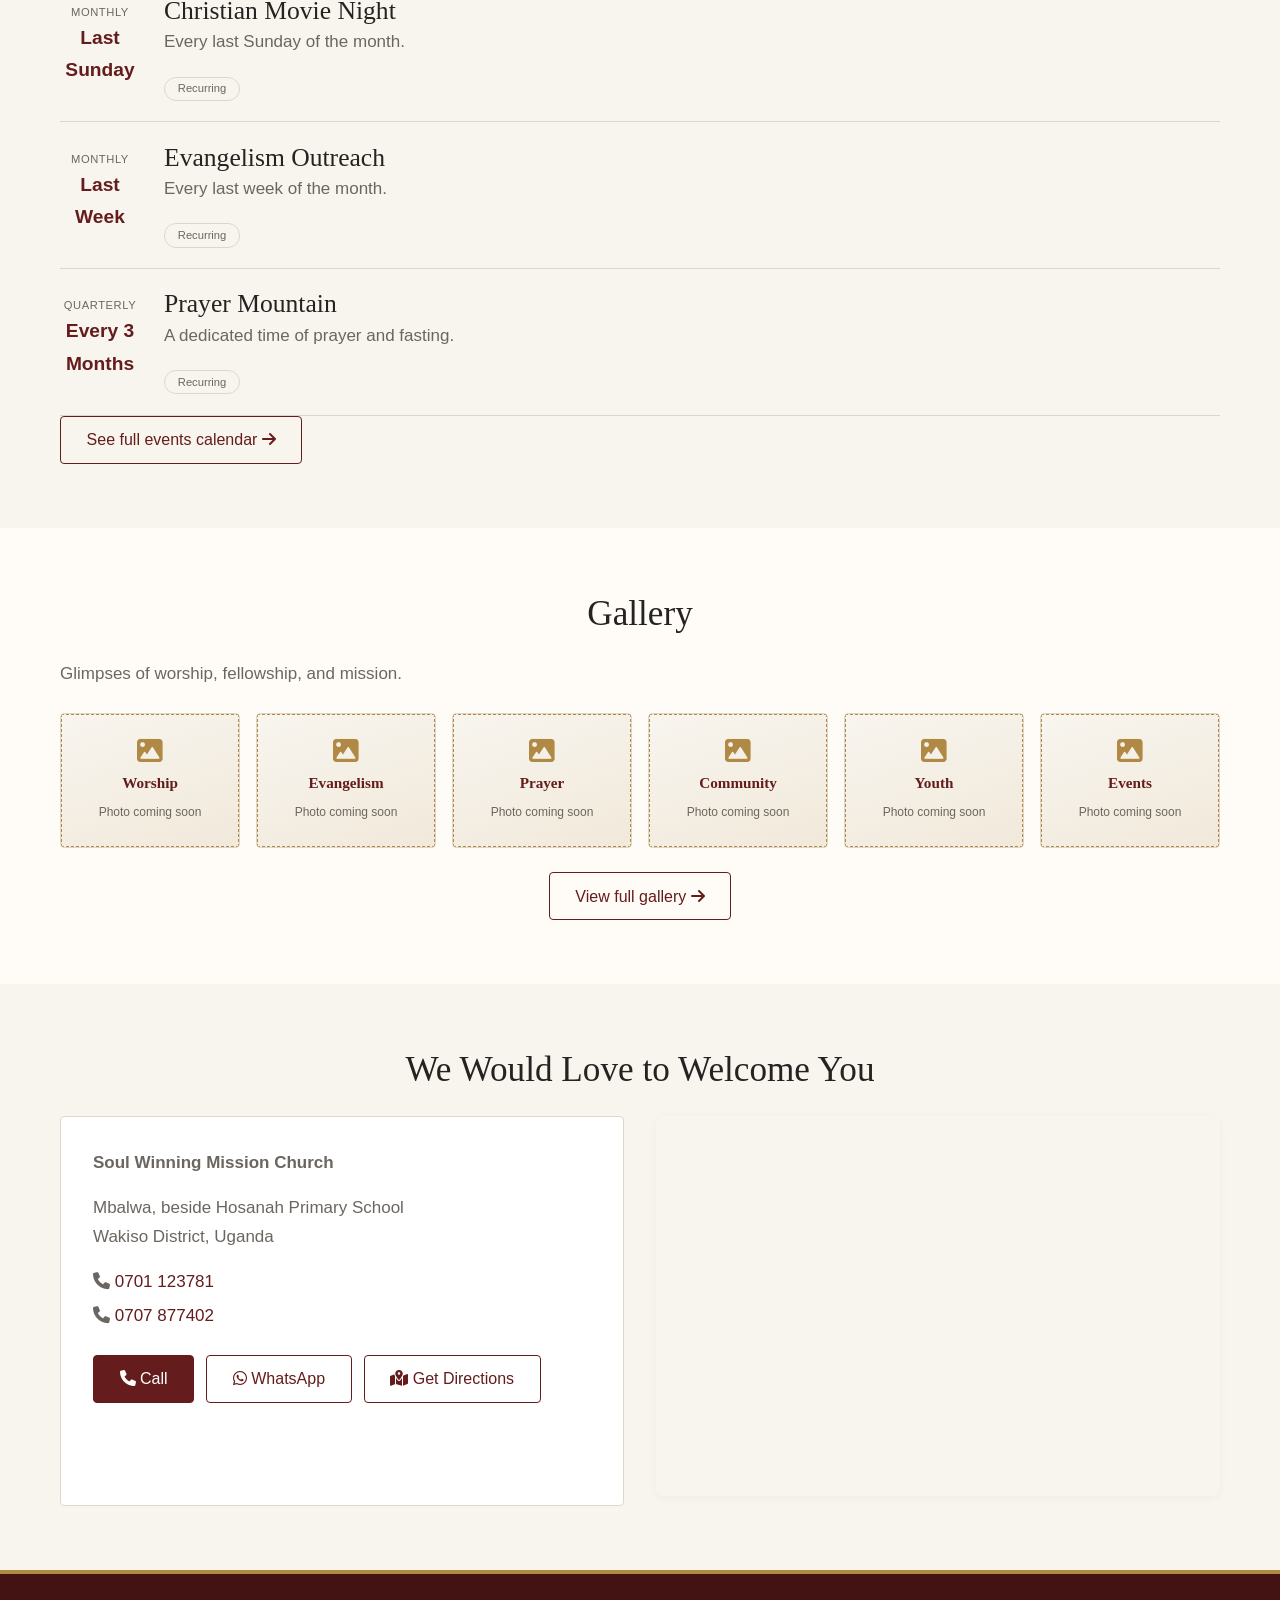
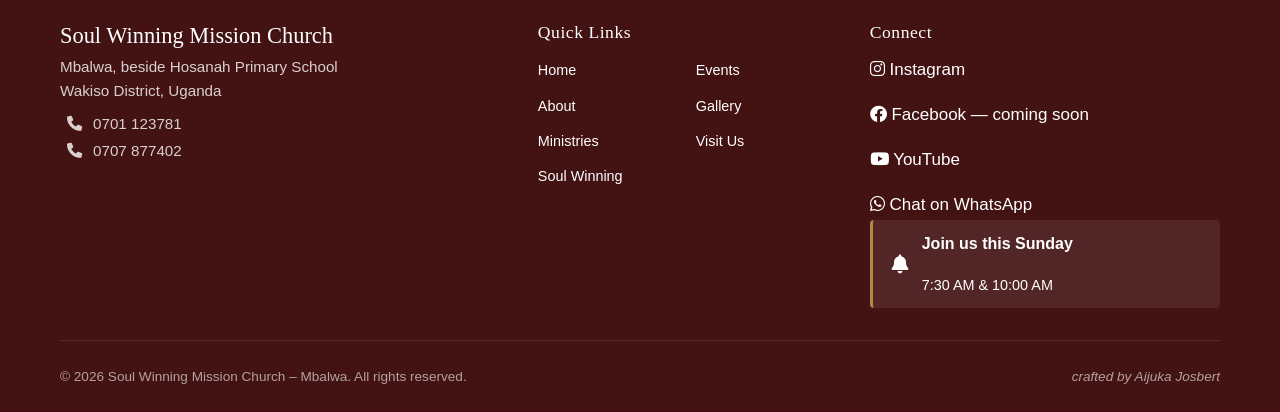
==== commit 32d29dcb: "Centralize Watch Us Live toggle into one config file" ====
--- a/index.html
+++ b/index.html
@@ -74,22 +74,9 @@
           <li><a href="visit.html">Visit Us</a></li>
         </ul>
         <div class="nav-cta">
-          <!-- ============================================================
-               WATCH US LIVE — toggle point
-               Currently OFF (disabled/test mode). To go LIVE, delete
-               the <button> below and replace it with:
-                 <a href="live.html" class="btn btn-live btn-sm">
-                   <i class="fas fa-circle live-dot"></i> Watch Us Live
-                 </a>
-               To take it offline again, swap back to <button disabled>.
-               ============================================================ -->
-               <!-- on this -->
-                 <!-- <a href="live.html" class="btn btn-live btn-sm">
-                   <i class="fas fa-circle live-dot"></i> Watch Us Live
-                 </a> -->
-          <button type="button" class="btn btn-live btn-sm" disabled title="Live stream not available yet — coming soon">
-            <i class="fas fa-circle live-dot"></i> Watch Us Live
-          </button>
+          <a href="live.html" class="btn btn-live btn-sm" data-live-toggle>
+                        <i class="fas fa-circle live-dot"></i> Watch Us Live
+                    </a>
           <a href="visit.html" class="btn btn-primary btn-sm">Plan Your Visit</a>
         </div>
       </nav>
@@ -547,7 +534,7 @@
           </div>
         </div>
         <div class="visit-map">
-          <iframe src="https://www.google.com/maps?q=0.37341171076685353,32.65939149315328&z=16&output=embed"
+          <iframe src="https://www.google.com/maps?q=Soul+Winning+Mission+Church,+Mbalwa,+Uganda&z=16&output=embed"
             width="100%" height="380" style="
                 border: 0;
                 border-radius: 8px;
@@ -642,6 +629,8 @@
     <i class="fas fa-chevron-up"></i>
   </button>
 
+  <script src="js/site-config.js"></script>
+  <script src="js/live-toggle.js"></script>
   <script src="js/navigation.js"></script>
   <script src="js/main.js"></script>
   <script src="js/media.js"></script>
--- a/css/animations.css
+++ b/css/animations.css
@@ -273,17 +273,18 @@
 }
 
 /* ---------- "Watch Us Live" ---------- */
-/* Disabled/test-mode state (a <button disabled>) */
+/* Off state — JS (live-toggle.js) sets aria-disabled="true" when
+   SITE_CONFIG.liveStreamEnabled is false */
 .btn-live {
   background: transparent;
   border: 1px solid var(--color-border);
   color: var(--color-muted-text);
 }
-.btn-live:disabled {
+.btn-live[aria-disabled="true"] {
   cursor: not-allowed;
   opacity: 0.75;
 }
-.btn-live:disabled:hover {
+.btn-live[aria-disabled="true"]:hover {
   transform: none;
   box-shadow: none;
   background: transparent;
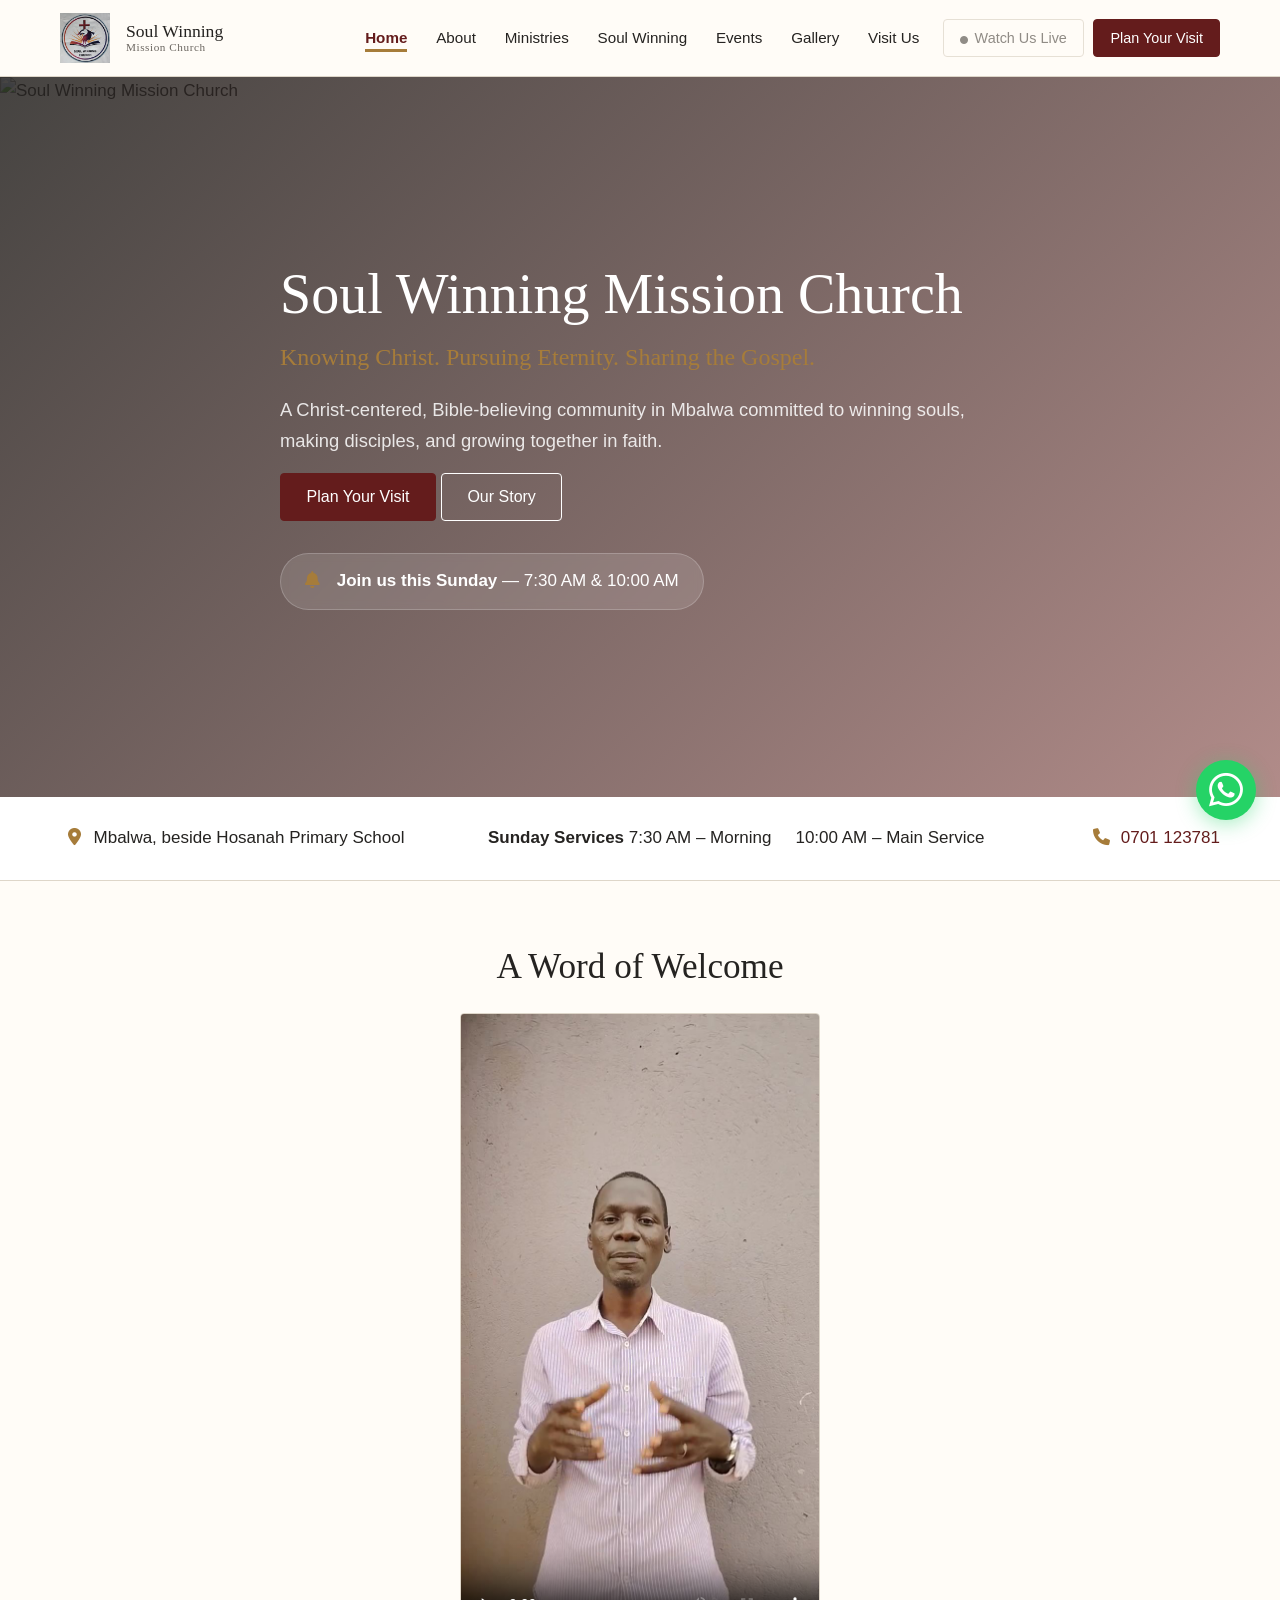
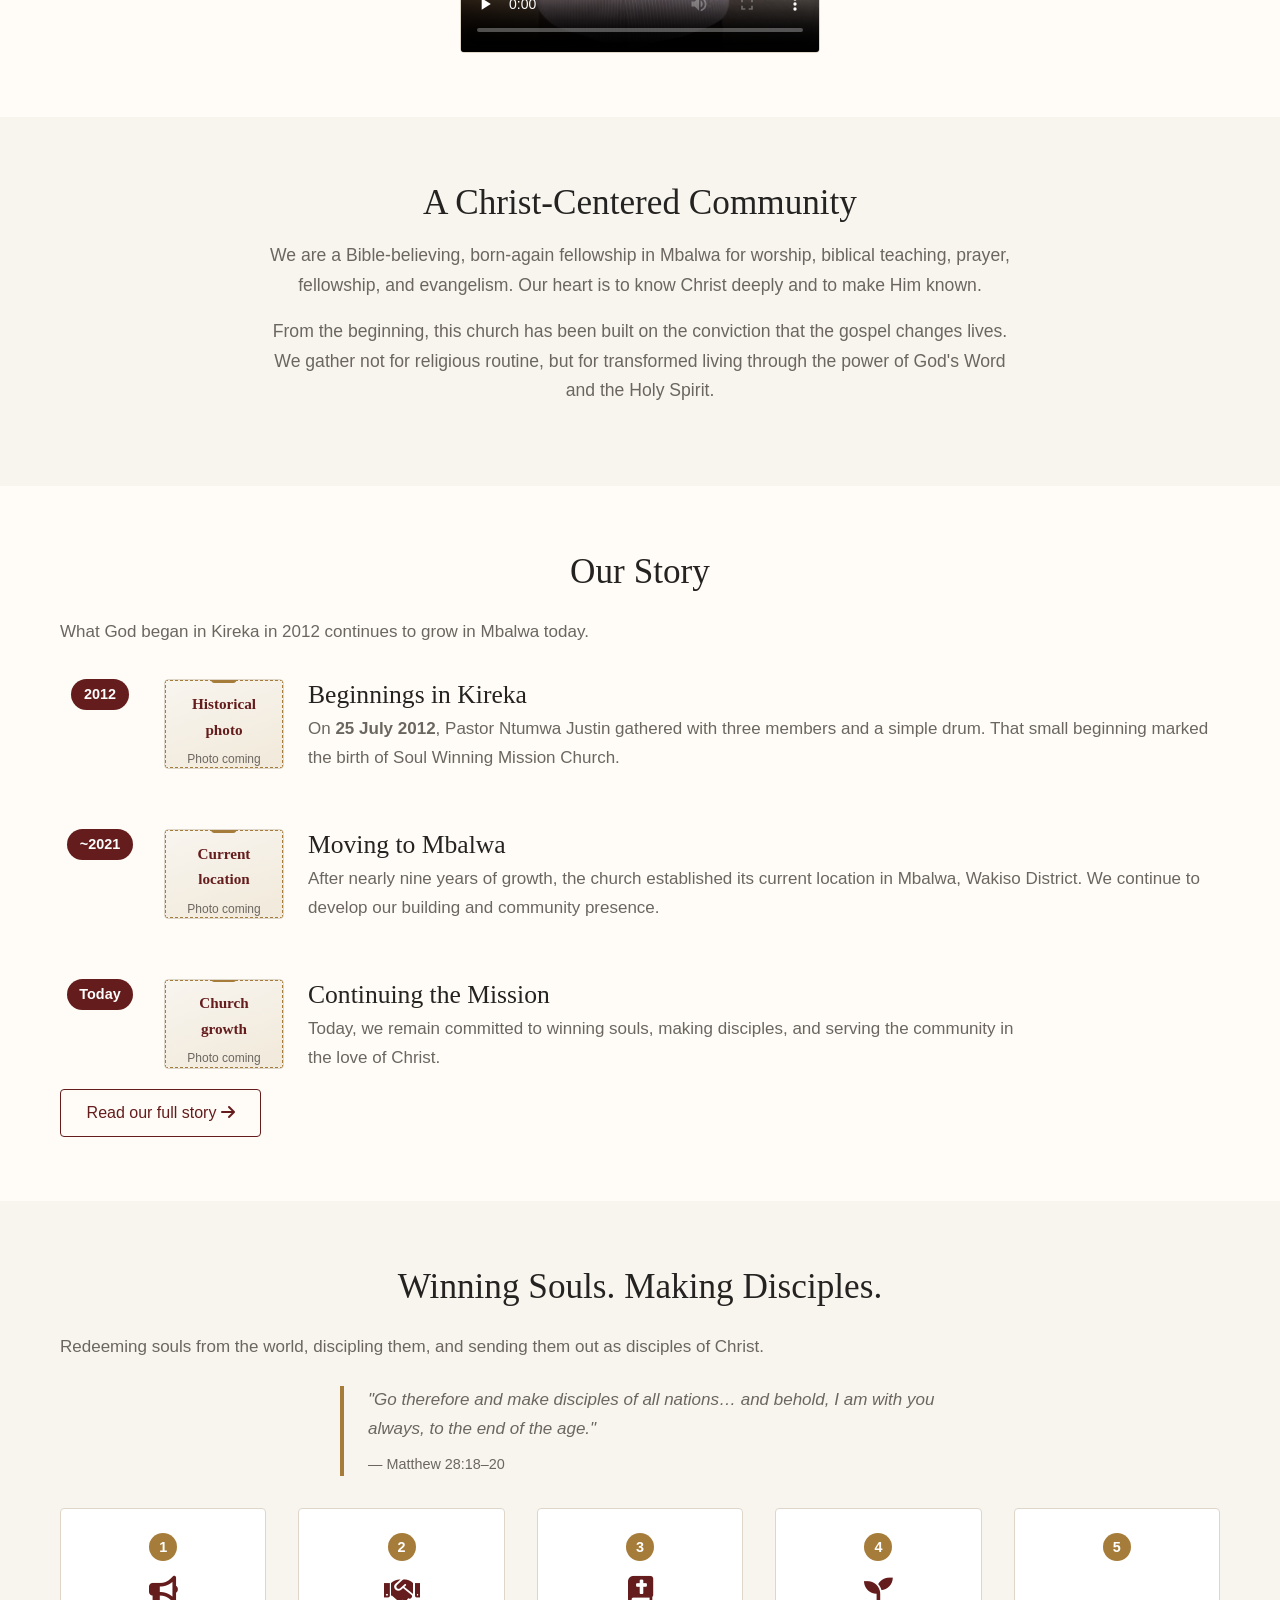
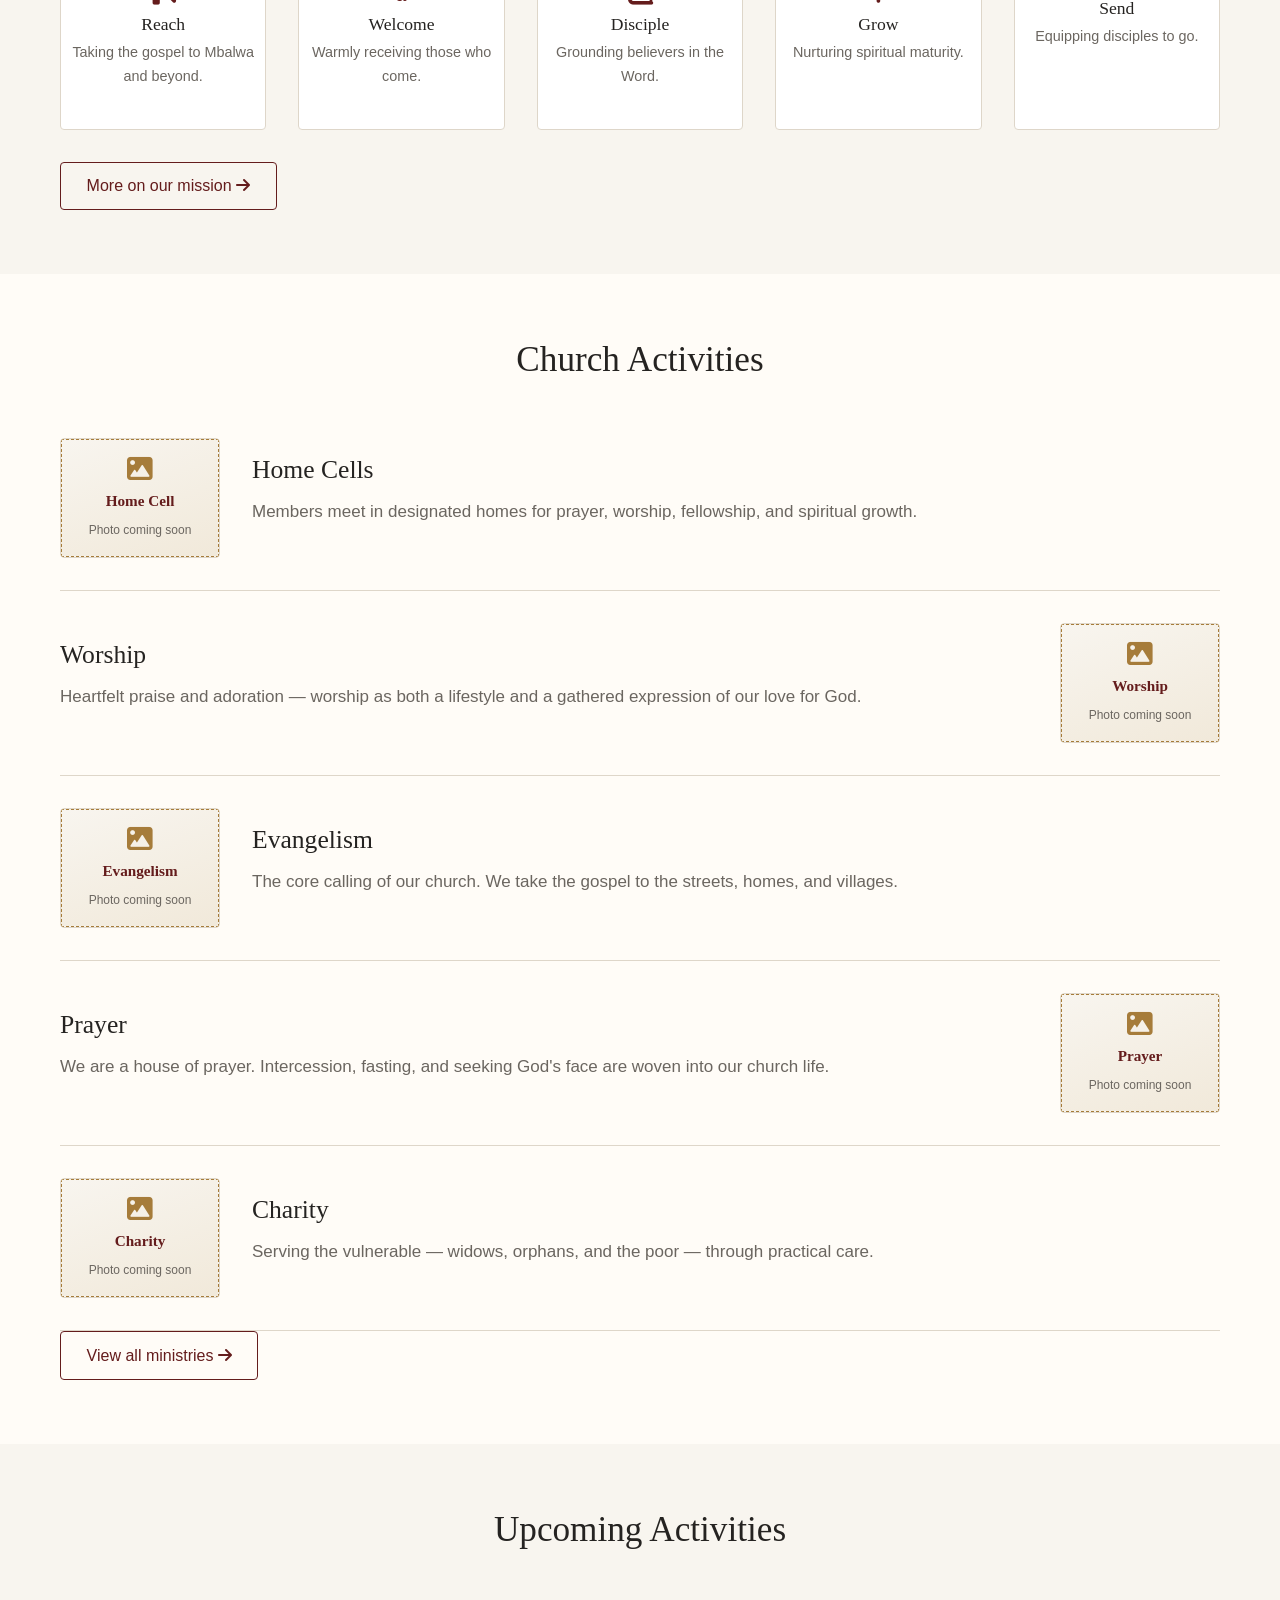
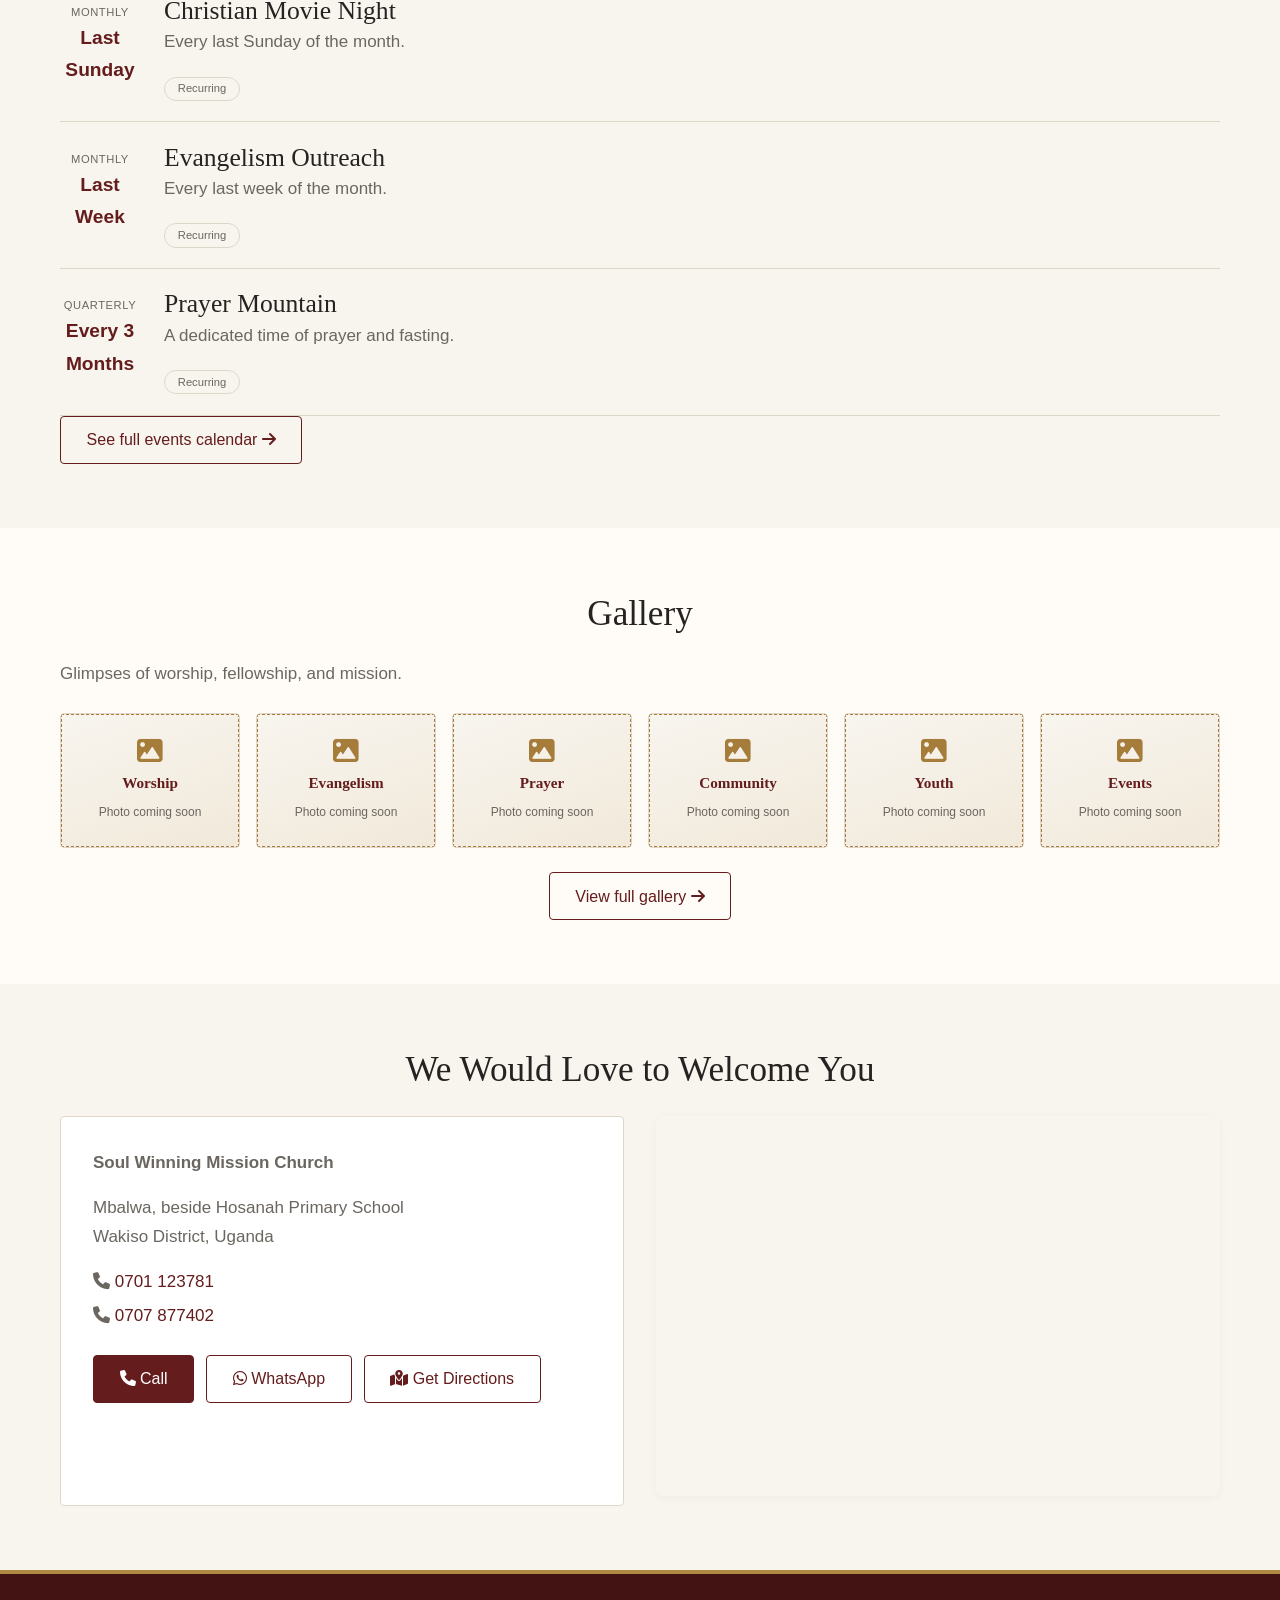
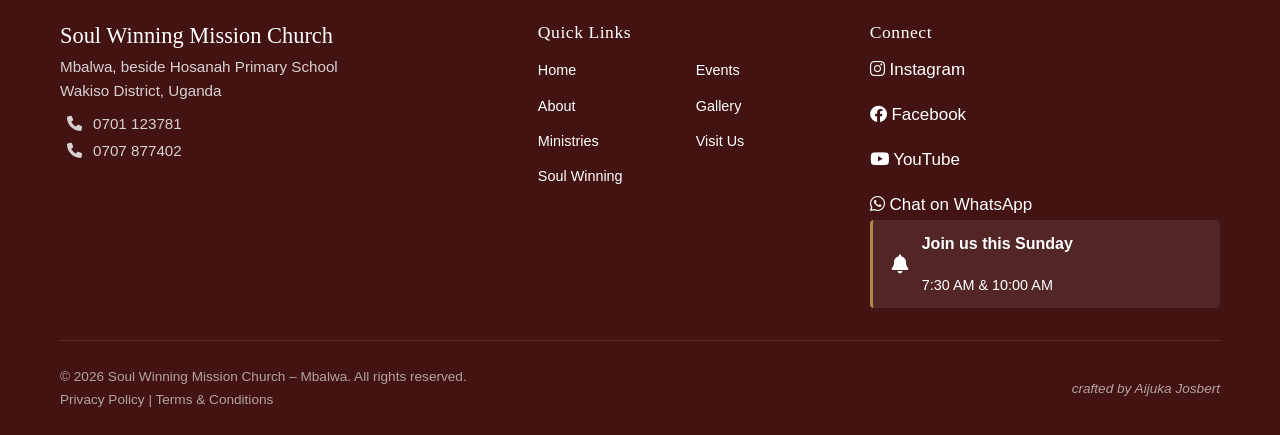
==== commit cd2b4ae6: "feat: major accessibility, form, and legal updates" ====
--- a/index.html
+++ b/index.html
@@ -12,7 +12,6 @@
     content="A warm, Bible-believing church in Mbalwa, Uganda. Join us for worship, prayer, and community." />
   <meta property="og:url" content="https://soulwinningmission.org" />
   <meta property="og:type" content="website" />
-  <!-- Replace with a real photograph once the church provides one -->
   <meta property="og:image" content="https://soulwinningmission.org/assets/images/church/hero-placeholder.jpg" />
   <meta name="twitter:card" content="summary_large_image" />
   <meta name="twitter:title" content="Soul Winning Mission Church – Mbalwa" />
@@ -38,6 +37,10 @@
         }
       }
     </script>
+  <link rel="preconnect" href="https://cdnjs.cloudflare.com" crossorigin />
+  <link rel="preconnect" href="https://www.youtube.com" />
+  <link rel="preconnect" href="https://www.google.com" />
+  <link rel="dns-prefetch" href="https://api.web3forms.com" />
   <link rel="stylesheet" href="https://cdnjs.cloudflare.com/ajax/libs/font-awesome/6.0.0-beta3/css/all.min.css" />
   <link rel="stylesheet" href="css/variables.css" />
   <link rel="stylesheet" href="css/base.css" />
@@ -51,7 +54,10 @@
 </head>
 
 <body>
-  <!-- ======== NAVIGATION (identical markup on every page) ======== -->
+  <!-- SKIP LINK -->
+  <a href="#main-content" class="skip-link">Skip to main content</a>
+
+  <!-- ======== NAVIGATION ======== -->
   <header class="site-header" role="banner">
     <div class="container nav-container">
       <div class="logo">
@@ -75,495 +81,489 @@
         </ul>
         <div class="nav-cta">
           <a href="live.html" class="btn btn-live btn-sm" data-live-toggle>
-                        <i class="fas fa-circle live-dot"></i> Watch Us Live
-                    </a>
+            <i class="fas fa-circle live-dot"></i> Watch Us Live
+          </a>
           <a href="visit.html" class="btn btn-primary btn-sm">Plan Your Visit</a>
         </div>
       </nav>
     </div>
   </header>
 
-  <!-- ======== HERO ======== -->
-  <section class="hero" aria-label="Church hero">
-    <div class="hero-image" id="heroImage">
-      <img src="assets/images/church/hero-placeholder.jpg" alt="Soul Winning Mission Church" class="hero-bg" />
-      <div class="hero-overlay"></div>
-    </div>
-    <div class="hero-content container">
-      <h1 class="hero-title">Soul Winning Mission Church</h1>
-      <p class="hero-subtitle">
-        Knowing Christ. Pursuing Eternity. Sharing the Gospel.
-      </p>
-      <p class="hero-text">
-        A Christ-centered, Bible-believing community in Mbalwa committed to
-        winning souls, making disciples, and growing together in faith.
-      </p>
-      <div class="hero-buttons">
-        <a href="visit.html" class="btn btn-primary">Plan Your Visit</a>
-        <a href="about.html" class="btn btn-outline-light">Our Story</a>
-      </div>
-      <div class="hero-highlight">
-        <i class="fas fa-bell"></i>
-        <span><strong>Join us this Sunday</strong> — 7:30 AM &amp; 10:00 AM</span>
-      </div>
-    </div>
-  </section>
-
-  <!-- ======== SERVICE INFO ======== -->
-  <section class="service-info animate-on-scroll" aria-label="Service information">
-    <div class="container">
-      <div class="service-grid">
-        <div class="service-address">
-          <i class="fas fa-location-dot"></i>
-          <span>Mbalwa, beside Hosanah Primary School</span>
-        </div>
-        <div class="service-times">
-          <div class="service-day">
-            <strong>Sunday Services</strong>
-            <span><time>7:30 AM</time> – Morning</span>
-            <span><time>10:00 AM</time> – Main Service</span>
-          </div>
-        </div>
-        <div class="service-phone">
-          <i class="fas fa-phone"></i>
-          <span><a href="tel:+256701123781">0701 123781</a></span>
-        </div>
-      </div>
-    </div>
-  </section>
-
-  <!-- ======== WELCOME VIDEO ======== -->
-  <section class="welcome-video animate-on-scroll" aria-label="Welcome video">
-    <div class="container">
-      <div class="welcome-video-header">
-        <h2>A Word of Welcome</h2>
-      </div>
-      <div class="media-frame media-frame--video media-frame--portrait">
-        <video controls preload="none" poster="assets/images/church/welcome-poster.jpg">
-          <source src="assets/videos/welcome.mp4" type="video/mp4" />
-        </video>
-        <div class="media-placeholder-state">
-          <i class="fas fa-play-circle"></i>
-          <span>Welcome to Soul Winning Mission Church</span>
-          <small>Video coming soon</small>
-        </div>
-      </div>
-    </div>
-  </section>
-
-  <!-- ======== INTRODUCTION ======== -->
-  <section class="intro animate-on-scroll" aria-label="Church introduction">
-    <div class="container">
-      <div class="intro-block">
-        <h2>A Christ-Centered Community</h2>
-        <p>
-          We are a Bible-believing, born-again fellowship in Mbalwa for
-          worship, biblical teaching, prayer, fellowship, and evangelism. Our
-          heart is to know Christ deeply and to make Him known.
+  <!-- ======== MAIN CONTENT ======== -->
+  <main id="main-content">
+    <!-- ======== HERO ======== -->
+    <section class="hero" aria-label="Church hero">
+      <div class="hero-image" id="heroImage">
+        <img src="assets/images/church/hero-placeholder.jpg" alt="Soul Winning Mission Church" class="hero-bg" />
+        <div class="hero-overlay"></div>
+      </div>
+      <div class="hero-content container">
+        <h1 class="hero-title">Soul Winning Mission Church</h1>
+        <p class="hero-subtitle">
+          Knowing Christ. Pursuing Eternity. Sharing the Gospel.
         </p>
-        <p>
-          From the beginning, this church has been built on the conviction
-          that the gospel changes lives. We gather not for religious routine,
-          but for transformed living through the power of God's Word and the
-          Holy Spirit.
+        <p class="hero-text">
+          A Christ-centered, Bible-believing community in Mbalwa committed to
+          winning souls, making disciples, and growing together in faith.
         </p>
-      </div>
-    </div>
-  </section>
-
-  <!-- ======== OUR STORY (summary — full story on About) ======== -->
-  <section class="story animate-on-scroll" aria-label="Our story">
-    <div class="container">
-      <div class="story-header">
-        <h2>Our Story</h2>
-        <p class="story-lede">
-          What God began in Kireka in 2012 continues to grow in Mbalwa today.
+        <div class="hero-buttons">
+          <a href="visit.html" class="btn btn-primary">Plan Your Visit</a>
+          <a href="about.html" class="btn btn-outline-light">Our Story</a>
+        </div>
+        <div class="hero-highlight">
+          <i class="fas fa-bell"></i>
+          <span><strong>Join us this Sunday</strong> — 7:30 AM &amp; 10:00 AM</span>
+        </div>
+      </div>
+    </section>
+
+    <!-- ======== SERVICE INFO ======== -->
+    <section class="service-info animate-on-scroll" aria-label="Service information">
+      <div class="container">
+        <div class="service-grid">
+          <div class="service-address">
+            <i class="fas fa-location-dot"></i>
+            <span>Mbalwa, beside Hosanah Primary School</span>
+          </div>
+          <div class="service-times">
+            <div class="service-day">
+              <strong>Sunday Services</strong>
+              <span><time>7:30 AM</time> – Morning</span>
+              <span><time>10:00 AM</time> – Main Service</span>
+            </div>
+          </div>
+          <div class="service-phone">
+            <i class="fas fa-phone"></i>
+            <span><a href="tel:+256701123781">0701 123781</a></span>
+          </div>
+        </div>
+      </div>
+    </section>
+
+    <!-- ======== WELCOME VIDEO ======== -->
+    <section class="welcome-video animate-on-scroll" aria-label="Welcome video">
+      <div class="container">
+        <div class="welcome-video-header">
+          <h2>A Word of Welcome</h2>
+        </div>
+        <div class="media-frame media-frame--video media-frame--portrait">
+          <video controls preload="none" poster="assets/images/church/welcome-poster.jpg">
+            <source src="assets/videos/welcome.mp4" type="video/mp4" />
+          </video>
+          <div class="media-placeholder-state">
+            <i class="fas fa-play-circle"></i>
+            <span>Welcome to Soul Winning Mission Church</span>
+            <small>Video coming soon</small>
+          </div>
+        </div>
+      </div>
+    </section>
+
+    <!-- ======== INTRODUCTION ======== -->
+    <section class="intro animate-on-scroll" aria-label="Church introduction">
+      <div class="container">
+        <div class="intro-block">
+          <h2>A Christ-Centered Community</h2>
+          <p>
+            We are a Bible-believing, born-again fellowship in Mbalwa for
+            worship, biblical teaching, prayer, fellowship, and evangelism. Our
+            heart is to know Christ deeply and to make Him known.
+          </p>
+          <p>
+            From the beginning, this church has been built on the conviction
+            that the gospel changes lives. We gather not for religious routine,
+            but for transformed living through the power of God's Word and the
+            Holy Spirit.
+          </p>
+        </div>
+      </div>
+    </section>
+
+    <!-- ======== OUR STORY ======== -->
+    <section class="story animate-on-scroll" aria-label="Our story">
+      <div class="container">
+        <div class="story-header">
+          <h2>Our Story</h2>
+          <p class="story-lede">
+            What God began in Kireka in 2012 continues to grow in Mbalwa today.
+          </p>
+        </div>
+        <div class="timeline">
+          <div class="timeline-item">
+            <div class="timeline-marker">
+              <span class="timeline-year">2012</span>
+            </div>
+            <div class="timeline-content">
+              <div class="timeline-image">
+                <div class="media-frame">
+                  <img src="assets/images/history/kireka-placeholder.jpg" alt="Historical photo" loading="lazy" />
+                  <div class="media-placeholder-state">
+                    <i class="fas fa-image"></i><span>Historical photo</span><small>Photo coming soon</small>
+                  </div>
+                </div>
+              </div>
+              <div class="timeline-text">
+                <h3>Beginnings in Kireka</h3>
+                <p>
+                  On <strong>25 July 2012</strong>, Pastor Ntumwa Justin
+                  gathered with three members and a simple drum. That small
+                  beginning marked the birth of Soul Winning Mission Church.
+                </p>
+              </div>
+            </div>
+          </div>
+          <div class="timeline-item">
+            <div class="timeline-marker">
+              <span class="timeline-year">~2021</span>
+            </div>
+            <div class="timeline-content">
+              <div class="timeline-image">
+                <div class="media-frame">
+                  <img src="assets/images/history/mbalwa-placeholder.jpg" alt="Current location" loading="lazy" />
+                  <div class="media-placeholder-state">
+                    <i class="fas fa-image"></i><span>Current location</span><small>Photo coming soon</small>
+                  </div>
+                </div>
+              </div>
+              <div class="timeline-text">
+                <h3>Moving to Mbalwa</h3>
+                <p>
+                  After nearly nine years of growth, the church established its
+                  current location in Mbalwa, Wakiso District. We continue to
+                  develop our building and community presence.
+                </p>
+              </div>
+            </div>
+          </div>
+          <div class="timeline-item">
+            <div class="timeline-marker">
+              <span class="timeline-year">Today</span>
+            </div>
+            <div class="timeline-content">
+              <div class="timeline-image">
+                <div class="media-frame">
+                  <img src="assets/images/history/growth-placeholder.jpg" alt="Church growth" loading="lazy" />
+                  <div class="media-placeholder-state">
+                    <i class="fas fa-image"></i><span>Church growth</span><small>Photo coming soon</small>
+                  </div>
+                </div>
+              </div>
+              <div class="timeline-text">
+                <h3>Continuing the Mission</h3>
+                <p>
+                  Today, we remain committed to winning souls, making disciples,
+                  and serving the community in the love of Christ.
+                </p>
+              </div>
+            </div>
+          </div>
+        </div>
+        <div class="section-cta">
+          <a href="about.html" class="btn btn-outline">Read our full story <i class="fas fa-arrow-right"></i></a>
+        </div>
+      </div>
+    </section>
+
+    <!-- ======== SOUL WINNING ======== -->
+    <section class="soul-winning-home animate-on-scroll" aria-label="Soul winning mission">
+      <div class="container">
+        <div class="soul-winning-header">
+          <h2>Winning Souls. Making Disciples.</h2>
+          <p class="soul-winning-lede">
+            Redeeming souls from the world, discipling them, and sending them
+            out as disciples of Christ.
+          </p>
+          <blockquote class="scripture">
+            "Go therefore and make disciples of all nations… and behold, I am
+            with you always, to the end of the age."<br /><cite>— Matthew 28:18–20</cite>
+          </blockquote>
+        </div>
+        <div class="soul-winning-journey">
+          <div class="journey-step">
+            <span class="step-number">1</span>
+            <div class="step-icon"><i class="fas fa-bullhorn"></i></div>
+            <h3>Reach</h3>
+            <p>Taking the gospel to Mbalwa and beyond.</p>
+          </div>
+          <div class="journey-step">
+            <span class="step-number">2</span>
+            <div class="step-icon"><i class="fas fa-handshake"></i></div>
+            <h3>Welcome</h3>
+            <p>Warmly receiving those who come.</p>
+          </div>
+          <div class="journey-step">
+            <span class="step-number">3</span>
+            <div class="step-icon"><i class="fas fa-bible"></i></div>
+            <h3>Disciple</h3>
+            <p>Grounding believers in the Word.</p>
+          </div>
+          <div class="journey-step">
+            <span class="step-number">4</span>
+            <div class="step-icon"><i class="fas fa-seedling"></i></div>
+            <h3>Grow</h3>
+            <p>Nurturing spiritual maturity.</p>
+          </div>
+          <div class="journey-step">
+            <span class="step-number">5</span>
+            <div class="step-icon"><i class="fas fa-send"></i></div>
+            <h3>Send</h3>
+            <p>Equipping disciples to go.</p>
+          </div>
+        </div>
+        <div class="section-cta">
+          <a href="soul-winning.html" class="btn btn-outline">More on our mission <i class="fas fa-arrow-right"></i></a>
+        </div>
+      </div>
+    </section>
+
+    <!-- ======== CHURCH ACTIVITIES ======== -->
+    <section class="ministries-list animate-on-scroll" aria-label="Church activities">
+      <div class="container">
+        <h2>Church Activities</h2>
+        <div class="ministry-item">
+          <div class="ministry-image">
+            <div class="media-frame">
+              <img src="assets/images/ministries/homecells-placeholder.jpg" alt="Home Cell" loading="lazy" />
+              <div class="media-placeholder-state">
+                <i class="fas fa-image"></i><span>Home Cell</span><small>Photo coming soon</small>
+              </div>
+            </div>
+          </div>
+          <div class="ministry-content">
+            <h3>Home Cells</h3>
+            <p>
+              Members meet in designated homes for prayer, worship, fellowship,
+              and spiritual growth.
+            </p>
+          </div>
+        </div>
+        <div class="ministry-item reverse">
+          <div class="ministry-image">
+            <div class="media-frame">
+              <img src="assets/images/ministries/worship-placeholder.jpg" alt="Worship" loading="lazy" />
+              <div class="media-placeholder-state">
+                <i class="fas fa-image"></i><span>Worship</span><small>Photo coming soon</small>
+              </div>
+            </div>
+          </div>
+          <div class="ministry-content">
+            <h3>Worship</h3>
+            <p>
+              Heartfelt praise and adoration — worship as both a lifestyle and a
+              gathered expression of our love for God.
+            </p>
+          </div>
+        </div>
+        <div class="ministry-item">
+          <div class="ministry-image">
+            <div class="media-frame">
+              <img src="assets/images/ministries/evangelism-placeholder.jpg" alt="Evangelism" loading="lazy" />
+              <div class="media-placeholder-state">
+                <i class="fas fa-image"></i><span>Evangelism</span><small>Photo coming soon</small>
+              </div>
+            </div>
+          </div>
+          <div class="ministry-content">
+            <h3>Evangelism</h3>
+            <p>
+              The core calling of our church. We take the gospel to the streets,
+              homes, and villages.
+            </p>
+          </div>
+        </div>
+        <div class="ministry-item reverse">
+          <div class="ministry-image">
+            <div class="media-frame">
+              <img src="assets/images/ministries/prayer-placeholder.jpg" alt="Prayer" loading="lazy" />
+              <div class="media-placeholder-state">
+                <i class="fas fa-image"></i><span>Prayer</span><small>Photo coming soon</small>
+              </div>
+            </div>
+          </div>
+          <div class="ministry-content">
+            <h3>Prayer</h3>
+            <p>
+              We are a house of prayer. Intercession, fasting, and seeking God's
+              face are woven into our church life.
+            </p>
+          </div>
+        </div>
+        <div class="ministry-item">
+          <div class="ministry-image">
+            <div class="media-frame">
+              <img src="assets/images/ministries/charity-placeholder.jpg" alt="Charity" loading="lazy" />
+              <div class="media-placeholder-state">
+                <i class="fas fa-image"></i><span>Charity</span><small>Photo coming soon</small>
+              </div>
+            </div>
+          </div>
+          <div class="ministry-content">
+            <h3>Charity</h3>
+            <p>
+              Serving the vulnerable — widows, orphans, and the poor — through
+              practical care.
+            </p>
+          </div>
+        </div>
+        <div class="section-cta">
+          <a href="ministries.html" class="btn btn-outline">View all ministries <i class="fas fa-arrow-right"></i></a>
+        </div>
+      </div>
+    </section>
+
+    <!-- ======== UPCOMING ACTIVITIES ======== -->
+    <section class="events-listing animate-on-scroll" aria-label="Upcoming activities">
+      <div class="container">
+        <h2>Upcoming Activities</h2>
+        <div class="event-item">
+          <div class="event-date">
+            <span class="event-month">Monthly</span><span class="event-day">Last Sunday</span>
+          </div>
+          <div class="event-details">
+            <h3>Christian Movie Night</h3>
+            <p>Every last Sunday of the month.</p>
+            <span class="event-tag">Recurring</span>
+          </div>
+        </div>
+        <div class="event-item">
+          <div class="event-date">
+            <span class="event-month">Monthly</span><span class="event-day">Last Week</span>
+          </div>
+          <div class="event-details">
+            <h3>Evangelism Outreach</h3>
+            <p>Every last week of the month.</p>
+            <span class="event-tag">Recurring</span>
+          </div>
+        </div>
+        <div class="event-item">
+          <div class="event-date">
+            <span class="event-month">Quarterly</span><span class="event-day">Every 3 Months</span>
+          </div>
+          <div class="event-details">
+            <h3>Prayer Mountain</h3>
+            <p>A dedicated time of prayer and fasting.</p>
+            <span class="event-tag">Recurring</span>
+          </div>
+        </div>
+        <div class="section-cta">
+          <a href="events.html" class="btn btn-outline">See full events calendar <i class="fas fa-arrow-right"></i></a>
+        </div>
+      </div>
+    </section>
+
+    <!-- ======== GALLERY PREVIEW ======== -->
+    <section class="gallery-preview animate-on-scroll" aria-label="Gallery preview">
+      <div class="container">
+        <h2>Gallery</h2>
+        <p class="gallery-lede">
+          Glimpses of worship, fellowship, and mission.
         </p>
-      </div>
-      <div class="timeline">
-        <div class="timeline-item">
-          <div class="timeline-marker">
-            <span class="timeline-year">2012</span>
-          </div>
-          <div class="timeline-content">
-            <div class="timeline-image">
-              <div class="media-frame">
-                <img src="assets/images/history/kireka-placeholder.jpg" alt="Historical photo" loading="lazy" />
-                <div class="media-placeholder-state">
-                  <i class="fas fa-image"></i><span>Historical photo</span><small>Photo coming soon</small>
-                </div>
-              </div>
-            </div>
-            <div class="timeline-text">
-              <h3>Beginnings in Kireka</h3>
+        <div class="gallery-grid">
+          <div class="gallery-item">
+            <div class="media-frame">
+              <img src="assets/images/gallery/worship-placeholder.jpg" alt="Worship" loading="lazy" />
+              <div class="media-placeholder-state">
+                <i class="fas fa-image"></i><span>Worship</span><small>Photo coming soon</small>
+              </div>
+            </div>
+          </div>
+          <div class="gallery-item">
+            <div class="media-frame">
+              <img src="assets/images/gallery/evangelism-placeholder.jpg" alt="Evangelism" loading="lazy" />
+              <div class="media-placeholder-state">
+                <i class="fas fa-image"></i><span>Evangelism</span><small>Photo coming soon</small>
+              </div>
+            </div>
+          </div>
+          <div class="gallery-item">
+            <div class="media-frame">
+              <img src="assets/images/gallery/prayer-placeholder.jpg" alt="Prayer" loading="lazy" />
+              <div class="media-placeholder-state">
+                <i class="fas fa-image"></i><span>Prayer</span><small>Photo coming soon</small>
+              </div>
+            </div>
+          </div>
+          <div class="gallery-item">
+            <div class="media-frame">
+              <img src="assets/images/gallery/community-placeholder.jpg" alt="Community" loading="lazy" />
+              <div class="media-placeholder-state">
+                <i class="fas fa-image"></i><span>Community</span><small>Photo coming soon</small>
+              </div>
+            </div>
+          </div>
+          <div class="gallery-item">
+            <div class="media-frame">
+              <img src="assets/images/gallery/youth-placeholder.jpg" alt="Youth" loading="lazy" />
+              <div class="media-placeholder-state">
+                <i class="fas fa-image"></i><span>Youth</span><small>Photo coming soon</small>
+              </div>
+            </div>
+          </div>
+          <div class="gallery-item">
+            <div class="media-frame">
+              <img src="assets/images/gallery/events-placeholder.jpg" alt="Events" loading="lazy" />
+              <div class="media-placeholder-state">
+                <i class="fas fa-image"></i><span>Events</span><small>Photo coming soon</small>
+              </div>
+            </div>
+          </div>
+        </div>
+        <div class="gallery-cta">
+          <a href="gallery.html" class="btn btn-outline">View full gallery <i class="fas fa-arrow-right"></i></a>
+        </div>
+      </div>
+    </section>
+
+    <!-- ======== VISIT INVITATION ======== -->
+    <section class="visit-details animate-on-scroll" aria-label="Visit us">
+      <div class="container">
+        <h2>We Would Love to Welcome You</h2>
+        <div class="visit-grid">
+          <div class="visit-address">
+            <p><strong>Soul Winning Mission Church</strong></p>
+            <p>
+              Mbalwa, beside Hosanah Primary School<br />Wakiso District, Uganda
+            </p>
+            <div class="visit-phone">
               <p>
-                On <strong>25 July 2012</strong>, Pastor Ntumwa Justin
-                gathered with three members and a simple drum. That small
-                beginning marked the birth of Soul Winning Mission Church.
+                <i class="fas fa-phone"></i>
+                <a href="tel:+256701123781">0701 123781</a>
               </p>
-            </div>
-          </div>
-        </div>
-        <div class="timeline-item">
-          <div class="timeline-marker">
-            <span class="timeline-year">~2021</span>
-          </div>
-          <div class="timeline-content">
-            <div class="timeline-image">
-              <div class="media-frame">
-                <img src="assets/images/history/mbalwa-placeholder.jpg" alt="Current location" loading="lazy" />
-                <div class="media-placeholder-state">
-                  <i class="fas fa-image"></i><span>Current location</span><small>Photo coming soon</small>
-                </div>
-              </div>
-            </div>
-            <div class="timeline-text">
-              <h3>Moving to Mbalwa</h3>
               <p>
-                After nearly nine years of growth, the church established its
-                current location in Mbalwa, Wakiso District. We continue to
-                develop our building and community presence.
+                <i class="fas fa-phone"></i>
+                <a href="tel:+256707877402">0707 877402</a>
               </p>
             </div>
-          </div>
-        </div>
-        <div class="timeline-item">
-          <div class="timeline-marker">
-            <span class="timeline-year">Today</span>
-          </div>
-          <div class="timeline-content">
-            <div class="timeline-image">
-              <div class="media-frame">
-                <img src="assets/images/history/growth-placeholder.jpg" alt="Church growth" loading="lazy" />
-                <div class="media-placeholder-state">
-                  <i class="fas fa-image"></i><span>Church growth</span><small>Photo coming soon</small>
-                </div>
-              </div>
-            </div>
-            <div class="timeline-text">
-              <h3>Continuing the Mission</h3>
-              <p>
-                Today, we remain committed to winning souls, making disciples,
-                and serving the community in the love of Christ.
-              </p>
-            </div>
-          </div>
-        </div>
-      </div>
-      <div class="section-cta">
-        <a href="about.html" class="btn btn-outline">Read our full story <i class="fas fa-arrow-right"></i></a>
-      </div>
-    </div>
-  </section>
-
-  <!-- ======== SOUL WINNING (teaser) ======== -->
-  <section class="soul-winning-home animate-on-scroll" aria-label="Soul winning mission">
-    <div class="container">
-      <div class="soul-winning-header">
-        <h2>Winning Souls. Making Disciples.</h2>
-        <p class="soul-winning-lede">
-          Redeeming souls from the world, discipling them, and sending them
-          out as disciples of Christ.
-        </p>
-        <blockquote class="scripture">
-          "Go therefore and make disciples of all nations… and behold, I am
-          with you always, to the end of the age."<br /><cite>— Matthew 28:18–20</cite>
-        </blockquote>
-      </div>
-      <div class="soul-winning-journey">
-        <div class="journey-step">
-          <span class="step-number">1</span>
-          <div class="step-icon"><i class="fas fa-bullhorn"></i></div>
-          <h3>Reach</h3>
-          <p>Taking the gospel to Mbalwa and beyond.</p>
-        </div>
-        <div class="journey-step">
-          <span class="step-number">2</span>
-          <div class="step-icon"><i class="fas fa-handshake"></i></div>
-          <h3>Welcome</h3>
-          <p>Warmly receiving those who come.</p>
-        </div>
-        <div class="journey-step">
-          <span class="step-number">3</span>
-          <div class="step-icon"><i class="fas fa-bible"></i></div>
-          <h3>Disciple</h3>
-          <p>Grounding believers in the Word.</p>
-        </div>
-        <div class="journey-step">
-          <span class="step-number">4</span>
-          <div class="step-icon"><i class="fas fa-seedling"></i></div>
-          <h3>Grow</h3>
-          <p>Nurturing spiritual maturity.</p>
-        </div>
-        <div class="journey-step">
-          <span class="step-number">5</span>
-          <div class="step-icon"><i class="fas fa-send"></i></div>
-          <h3>Send</h3>
-          <p>Equipping disciples to go.</p>
-        </div>
-      </div>
-      <div class="section-cta">
-        <a href="soul-winning.html" class="btn btn-outline">More on our mission <i class="fas fa-arrow-right"></i></a>
-      </div>
-    </div>
-  </section>
-
-  <!-- ======== CHURCH ACTIVITIES / MINISTRIES (teaser) ======== -->
-  <section class="ministries-list animate-on-scroll" aria-label="Church activities">
-    <div class="container">
-      <h2>Church Activities</h2>
-      <div class="ministry-item">
-        <div class="ministry-image">
-          <div class="media-frame">
-            <img src="assets/images/ministries/homecells-placeholder.jpg" alt="Home Cell" loading="lazy" />
-            <div class="media-placeholder-state">
-              <i class="fas fa-image"></i><span>Home Cell</span><small>Photo coming soon</small>
-            </div>
-          </div>
-        </div>
-        <div class="ministry-content">
-          <h3>Home Cells</h3>
-          <p>
-            Members meet in designated homes for prayer, worship, fellowship,
-            and spiritual growth.
-          </p>
-        </div>
-      </div>
-      <div class="ministry-item reverse">
-        <div class="ministry-image">
-          <div class="media-frame">
-            <img src="assets/images/ministries/worship-placeholder.jpg" alt="Worship" loading="lazy" />
-            <div class="media-placeholder-state">
-              <i class="fas fa-image"></i><span>Worship</span><small>Photo coming soon</small>
-            </div>
-          </div>
-        </div>
-        <div class="ministry-content">
-          <h3>Worship</h3>
-          <p>
-            Heartfelt praise and adoration — worship as both a lifestyle and a
-            gathered expression of our love for God.
-          </p>
-        </div>
-      </div>
-      <div class="ministry-item">
-        <div class="ministry-image">
-          <div class="media-frame">
-            <img src="assets/images/ministries/evangelism-placeholder.jpg" alt="Evangelism" loading="lazy" />
-            <div class="media-placeholder-state">
-              <i class="fas fa-image"></i><span>Evangelism</span><small>Photo coming soon</small>
-            </div>
-          </div>
-        </div>
-        <div class="ministry-content">
-          <h3>Evangelism</h3>
-          <p>
-            The core calling of our church. We take the gospel to the streets,
-            homes, and villages.
-          </p>
-        </div>
-      </div>
-      <div class="ministry-item reverse">
-        <div class="ministry-image">
-          <div class="media-frame">
-            <img src="assets/images/ministries/prayer-placeholder.jpg" alt="Prayer" loading="lazy" />
-            <div class="media-placeholder-state">
-              <i class="fas fa-image"></i><span>Prayer</span><small>Photo coming soon</small>
-            </div>
-          </div>
-        </div>
-        <div class="ministry-content">
-          <h3>Prayer</h3>
-          <p>
-            We are a house of prayer. Intercession, fasting, and seeking God's
-            face are woven into our church life.
-          </p>
-        </div>
-      </div>
-      <div class="ministry-item">
-        <div class="ministry-image">
-          <div class="media-frame">
-            <img src="assets/images/ministries/charity-placeholder.jpg" alt="Charity" loading="lazy" />
-            <div class="media-placeholder-state">
-              <i class="fas fa-image"></i><span>Charity</span><small>Photo coming soon</small>
-            </div>
-          </div>
-        </div>
-        <div class="ministry-content">
-          <h3>Charity</h3>
-          <p>
-            Serving the vulnerable — widows, orphans, and the poor — through
-            practical care.
-          </p>
-        </div>
-      </div>
-      <div class="section-cta">
-        <a href="ministries.html" class="btn btn-outline">View all ministries <i class="fas fa-arrow-right"></i></a>
-      </div>
-    </div>
-  </section>
-
-  <!-- ======== UPCOMING ACTIVITIES (teaser) ======== -->
-  <section class="events-listing animate-on-scroll" aria-label="Upcoming activities">
-    <div class="container">
-      <h2>Upcoming Activities</h2>
-      <div class="event-item">
-        <div class="event-date">
-          <span class="event-month">Monthly</span><span class="event-day">Last Sunday</span>
-        </div>
-        <div class="event-details">
-          <h3>Christian Movie Night</h3>
-          <p>Every last Sunday of the month.</p>
-          <span class="event-tag">Recurring</span>
-        </div>
-      </div>
-      <div class="event-item">
-        <div class="event-date">
-          <span class="event-month">Monthly</span><span class="event-day">Last Week</span>
-        </div>
-        <div class="event-details">
-          <h3>Evangelism Outreach</h3>
-          <p>Every last week of the month.</p>
-          <span class="event-tag">Recurring</span>
-        </div>
-      </div>
-      <div class="event-item">
-        <div class="event-date">
-          <span class="event-month">Quarterly</span><span class="event-day">Every 3 Months</span>
-        </div>
-        <div class="event-details">
-          <h3>Prayer Mountain</h3>
-          <p>A dedicated time of prayer and fasting.</p>
-          <span class="event-tag">Recurring</span>
-        </div>
-      </div>
-      <div class="section-cta">
-        <a href="events.html" class="btn btn-outline">See full events calendar <i class="fas fa-arrow-right"></i></a>
-      </div>
-    </div>
-  </section>
-
-  <!-- ======== GALLERY (preview) ======== -->
-  <section class="gallery-preview animate-on-scroll" aria-label="Gallery preview">
-    <div class="container">
-      <h2>Gallery</h2>
-      <p class="gallery-lede">
-        Glimpses of worship, fellowship, and mission.
-      </p>
-      <div class="gallery-grid">
-        <div class="gallery-item">
-          <div class="media-frame">
-            <img src="assets/images/gallery/worship-placeholder.jpg" alt="Worship" loading="lazy" />
-            <div class="media-placeholder-state">
-              <i class="fas fa-image"></i><span>Worship</span><small>Photo coming soon</small>
-            </div>
-          </div>
-        </div>
-        <div class="gallery-item">
-          <div class="media-frame">
-            <img src="assets/images/gallery/evangelism-placeholder.jpg" alt="Evangelism" loading="lazy" />
-            <div class="media-placeholder-state">
-              <i class="fas fa-image"></i><span>Evangelism</span><small>Photo coming soon</small>
-            </div>
-          </div>
-        </div>
-        <div class="gallery-item">
-          <div class="media-frame">
-            <img src="assets/images/gallery/prayer-placeholder.jpg" alt="Prayer" loading="lazy" />
-            <div class="media-placeholder-state">
-              <i class="fas fa-image"></i><span>Prayer</span><small>Photo coming soon</small>
-            </div>
-          </div>
-        </div>
-        <div class="gallery-item">
-          <div class="media-frame">
-            <img src="assets/images/gallery/community-placeholder.jpg" alt="Community" loading="lazy" />
-            <div class="media-placeholder-state">
-              <i class="fas fa-image"></i><span>Community</span><small>Photo coming soon</small>
-            </div>
-          </div>
-        </div>
-        <div class="gallery-item">
-          <div class="media-frame">
-            <img src="assets/images/gallery/youth-placeholder.jpg" alt="Youth" loading="lazy" />
-            <div class="media-placeholder-state">
-              <i class="fas fa-image"></i><span>Youth</span><small>Photo coming soon</small>
-            </div>
-          </div>
-        </div>
-        <div class="gallery-item">
-          <div class="media-frame">
-            <img src="assets/images/gallery/events-placeholder.jpg" alt="Events" loading="lazy" />
-            <div class="media-placeholder-state">
-              <i class="fas fa-image"></i><span>Events</span><small>Photo coming soon</small>
-            </div>
-          </div>
-        </div>
-      </div>
-      <div class="gallery-cta">
-        <a href="gallery.html" class="btn btn-outline">View full gallery <i class="fas fa-arrow-right"></i></a>
-      </div>
-    </div>
-  </section>
-
-  <!-- ======== VISIT INVITATION ======== -->
-  <section class="visit-details animate-on-scroll" aria-label="Visit us">
-    <div class="container">
-      <h2>We Would Love to Welcome You</h2>
-      <div class="visit-grid">
-        <div class="visit-address">
-          <p><strong>Soul Winning Mission Church</strong></p>
-          <p>
-            Mbalwa, beside Hosanah Primary School<br />Wakiso District, Uganda
-          </p>
-          <div class="visit-phone">
-            <p>
-              <i class="fas fa-phone"></i>
-              <a href="tel:+256701123781">0701 123781</a>
-            </p>
-            <p>
-              <i class="fas fa-phone"></i>
-              <a href="tel:+256707877402">0707 877402</a>
-            </p>
-          </div>
-          <div class="visit-buttons">
-            <a href="tel:+256701123781" class="btn btn-primary"><i class="fas fa-phone"></i> Call</a>
-            <a href="https://wa.me/256701123781" target="_blank" rel="noopener" class="btn btn-outline"><i
-                class="fab fa-whatsapp"></i> WhatsApp</a>
-            <a href="visit.html" class="btn btn-outline"><i class="fas fa-map-location-dot"></i> Get Directions</a>
-          </div>
-        </div>
-        <div class="visit-map">
-          <iframe src="https://www.google.com/maps?q=Soul+Winning+Mission+Church,+Mbalwa,+Uganda&z=16&output=embed"
-            width="100%" height="380" style="
-                border: 0;
-                border-radius: 8px;
-                box-shadow: var(--shadow-subtle);
-              " allowfullscreen="" loading="lazy" title="Location of Soul Winning Mission Church – Mbalwa"></iframe>
-        </div>
-      </div>
-    </div>
-  </section>
+            <div class="visit-buttons">
+              <a href="tel:+256701123781" class="btn btn-primary"><i class="fas fa-phone"></i> Call</a>
+              <a href="https://wa.me/256701123781" target="_blank" rel="noopener" class="btn btn-outline"><i
+                  class="fab fa-whatsapp"></i> WhatsApp</a>
+              <a href="visit.html" class="btn btn-outline"><i class="fas fa-map-location-dot"></i> Get Directions</a>
+            </div>
+          </div>
+          <div class="visit-map">
+            <iframe src="https://www.google.com/maps?q=Soul+Winning+Mission+Church,+Mbalwa,+Uganda&z=16&output=embed"
+              width="100%" height="380" style="
+                  border: 0;
+                  border-radius: 8px;
+                  box-shadow: var(--shadow-subtle);
+                " allowfullscreen="" loading="lazy" title="Location of Soul Winning Mission Church – Mbalwa"></iframe>
+          </div>
+        </div>
+      </div>
+    </section>
+  </main>
 
   <!-- ======== FOOTER ======== -->
   <footer class="site-footer" role="contentinfo">
     <div class="container">
       <div class="footer-grid">
         <div class="footer-brand">
-          <!-- <img src="assets/logo/logo.jpg" alt="Soul Winning Mission Church logo" class="footer-logo" /> -->
           <h3>Soul Winning Mission Church</h3>
-          <p>
-            Mbalwa, beside Hosanah Primary School<br />Wakiso District, Uganda
-          </p>
+          <p>Mbalwa, beside Hosanah Primary School<br />Wakiso District, Uganda</p>
           <div class="footer-contact">
-            <p>
-              <i class="fas fa-phone"></i>
-              <a href="tel:+256701123781">0701 123781</a>
-            </p>
-            <p>
-              <i class="fas fa-phone"></i>
-              <a href="tel:+256707877402">0707 877402</a>
-            </p>
+            <p><i class="fas fa-phone"></i> <a href="tel:+256701123781">0701 123781</a></p>
+            <p><i class="fas fa-phone"></i> <a href="tel:+256707877402">0707 877402</a></p>
           </div>
         </div>
 
@@ -580,36 +580,37 @@
           </ul>
         </div>
 
-        <div class="footer-social">
-          <h4>Connect</h4>
-          <!-- Real social URLs not yet provided by the church.
-               Replace href="#" with the real link when available. -->
-          <p class="social-placeholder">
-            <i class="fab fa-instagram"></i>
-            <span class="placeholder-text"><a href="https://www.instagram.com/soulwinningmissionchurch/" target="_blank" rel="noopener">Instagram</a></span>
-          </p>
-          <p class="social-placeholder">
-            <i class="fab fa-facebook"></i> Facebook
-            <span class="placeholder-text">— coming soon</span>
-          </p>
-          <p class="social-placeholder">
-            <i class="fab fa-youtube"></i>
-            <span class="placeholder-text"> <a href="https://youtube.com/@soulwinningmissionchurch?si=pbnTslj-R-ijxtld" target="_blank" rel="noopener">YouTube</a></span>
-          </p>
-          <a href="https://wa.me/256701123781" target="_blank" rel="noopener" class="social-live"><i
-              class="fab fa-whatsapp"></i> Chat on WhatsApp</a>
-          <div class="footer-callout">
-            <i class="fas fa-bell"></i>
-            <span><strong>Join us this Sunday</strong><br />7:30 AM &amp; 10:00
-              AM</span>
-          </div>
-        </div>
+       <div class="footer-social">
+                    <h4>Connect</h4>
+                    <p class="social-placeholder">
+                        <i class="fab fa-instagram"></i>
+                        <span class="placeholder-text"><a href="https://www.instagram.com/soulwinningmissionchurch/"
+                                target="_blank" rel="noopener">Instagram</a></span>
+                    </p>
+                    <p>
+                        <i class="fab fa-facebook"></i>
+                        <a href="https://www.facebook.com/share/1DfsdftwXT/" target="_blank" rel="noopener">Facebook</a>
+                    </p>
+                    <p class="social-placeholder">
+                        <i class="fab fa-youtube"></i>
+                        <span class="placeholder-text"> <a
+                                href="https://youtube.com/@soulwinningmissionchurch?si=pbnTslj-R-ijxtld" target="_blank"
+                                rel="noopener">YouTube</a></span>
+                    </p>
+                    <a href="https://wa.me/256701123781" target="_blank" rel="noopener" class="social-live"><i
+                            class="fab fa-whatsapp"></i> Chat on WhatsApp</a>
+                    <div class="footer-callout">
+                        <i class="fas fa-bell"></i>
+                        <span><strong>Join us this Sunday</strong><br />7:30 AM &amp; 10:00 AM</span>
+                    </div>
+                </div>
       </div>
 
       <div class="footer-bottom">
         <p>
-          &copy; 2026 Soul Winning Mission Church – Mbalwa. All rights
-          reserved.
+          &copy; 2026 Soul Winning Mission Church – Mbalwa. All rights reserved.
+          <br>
+          <a href="privacy-policy.html">Privacy Policy</a> | <a href="terms.html">Terms &amp; Conditions</a>
         </p>
         <p class="footer-credit">
           <a href="https://github.com/Aijuka-Josbert/" target="_blank" rel="noopener">crafted by Aijuka Josbert</a>
--- a/css/variables.css
+++ b/css/variables.css
@@ -1,8 +1,7 @@
-
 :root {
     --color-burgundy: #641C1C;
     --color-burgundy-dark: #431313;
-    --color-gold: #B08A45;
+    --color-gold: #A67C3A;  /* was #B08A45 – now darker, passes AA */
     --color-ivory: #F8F5EF;
     --color-cream: #FFFCF7;
     --color-charcoal: #252321;
--- a/css/base.css
+++ b/css/base.css
@@ -328,3 +328,40 @@
   color: var(--color-muted-text);
   font-size: 0.9rem;
 }
+/* ----- Skip to main content ----- */
+.skip-link {
+  position: absolute;
+  left: -9999px;
+  top: auto;
+  width: 1px;
+  height: 1px;
+  overflow: hidden;
+  z-index: 9999;
+  background: var(--color-burgundy);
+  color: var(--color-white);
+  padding: 0.75rem 1.5rem;
+  border-radius: 0 0 var(--border-radius) 0;
+  font-weight: 600;
+  text-decoration: none;
+}
+
+.skip-link:focus-visible {
+  left: 0;
+  top: 0;
+  width: auto;
+  height: auto;
+  overflow: visible;
+  outline: 3px solid var(--color-gold);
+  outline-offset: 0;
+}
+
+/* ----- Ensure all focusable elements have clear indicators ----- */
+button:focus-visible,
+a:focus-visible,
+input:focus-visible,
+textarea:focus-visible,
+select:focus-visible,
+[tabindex]:focus-visible {
+  outline: 2px solid var(--color-gold);
+  outline-offset: 2px;
+}
--- a/css/pages.css
+++ b/css/pages.css
@@ -1299,3 +1299,157 @@
     justify-content: center;
   }
 }
+/* ==========================================================
+   FORM – enhanced validation & checkbox styling
+   ========================================================== */
+
+/* ---- Mandatory asterisk ---- */
+.required-star {
+  color: #b22222;
+  margin-left: 0.2rem;
+  font-weight: 700;
+}
+
+/* ---- Custom checkbox ---- */
+.checkbox-group {
+  display: flex;
+  align-items: flex-start;
+  gap: 0.75rem;
+  margin: 0.5rem 0 0.25rem 0;
+}
+
+.checkbox-group input[type="checkbox"] {
+  flex: 0 0 1.4rem;
+  width: 1.4rem;
+  height: 1.4rem;
+  margin-top: 0.15rem;
+  accent-color: var(--color-burgundy);
+  cursor: pointer;
+  border: 2px solid var(--color-border);
+  border-radius: 4px;
+  background: var(--color-white);
+  transition: border-color 0.2s, box-shadow 0.2s;
+}
+
+.checkbox-group input[type="checkbox"]:hover {
+  border-color: var(--color-gold);
+}
+
+.checkbox-group input[type="checkbox"]:focus-visible {
+  outline: 2px solid var(--color-gold);
+  outline-offset: 2px;
+}
+
+.checkbox-group label {
+  font-size: 0.95rem;
+  line-height: 1.5;
+  cursor: pointer;
+  color: var(--color-charcoal);
+}
+
+.checkbox-group label a {
+  color: var(--color-burgundy);
+  text-decoration: underline;
+}
+
+.checkbox-group label a:hover {
+  color: var(--color-gold);
+}
+
+/* ---- Field error states ---- */
+.form-group.error input,
+.form-group.error textarea {
+  border-color: #b22222;
+  background: #fff6f6;
+  box-shadow: 0 0 0 3px rgba(178, 34, 34, 0.12);
+}
+
+.form-group.error .field-error {
+  display: block;
+}
+
+.field-error {
+  display: none;
+  font-size: 0.85rem;
+  color: #b22222;
+  margin-top: 0.2rem;
+}
+
+/* ---- Submit button feedback ---- */
+#contactSubmitBtn:disabled {
+  opacity: 0.6;
+  cursor: not-allowed;
+}
+
+/* ---- Responsive tweaks ---- */
+@media (max-width: 600px) {
+  .checkbox-group {
+    align-items: flex-start;
+  }
+  .checkbox-group input[type="checkbox"] {
+    flex: 0 0 1.2rem;
+    width: 1.2rem;
+    height: 1.2rem;
+    margin-top: 0.25rem;
+  }
+}
+/* ==========================================================
+   CONTACT FORM – Enhanced Status Alerts
+   ========================================================== */
+
+.form-status {
+  display: none;
+  padding: 0.85rem 1.25rem;
+  border-radius: var(--border-radius);
+  font-weight: 500;
+  font-size: 1rem;
+  line-height: 1.5;
+  margin-top: 0.5rem;
+  border-left: 5px solid transparent;
+  box-shadow: var(--shadow-subtle);
+}
+
+.form-status--success {
+  display: block;
+  background: #e6f4ea;
+  border-left-color: #2f6b3a;
+  color: #1e4a2b;
+}
+
+.form-status--error {
+  display: block;
+  background: #fde7e7;
+  border-left-color: var(--color-burgundy);
+  color: var(--color-burgundy);
+}
+
+/* Success state on the submit button */
+.btn-success-state {
+  background-color: #2f6b3a !important;
+  border-color: #2f6b3a !important;
+  color: var(--color-white) !important;
+  cursor: default;
+}
+
+.btn-success-state .btn-label {
+  color: var(--color-white) !important;
+}
+
+.btn-success-state i {
+  color: var(--color-white) !important;
+}
+
+.btn-success-state:hover {
+  transform: none !important;
+  box-shadow: none !important;
+  background-color: #2f6b3a !important;
+  border-color: #2f6b3a !important;
+}
+
+/* Ensure the status is visible on mobile */
+@media (max-width: 600px) {
+  .form-status {
+    font-size: 0.9rem;
+    padding: 0.7rem 1rem;
+  }
+}
--- a/css/animations.css
+++ b/css/animations.css
@@ -1,16 +1,8 @@
-
 /* ==========================================================
-   ANIMATIONS & MOTION
-   Restrained, purposeful motion only — no bouncing, no
-   floating shapes, no gradient animation. Everything here
-   respects prefers-reduced-motion.
+   ANIMATIONS & MOTION (full file, with gallery video sizing)
    ========================================================== */
 
-/* ---------- Cross-page "one continuous page" feel ----------
-   Native browser View Transitions for regular multi-page
-   navigation. Progressive enhancement: browsers that don't
-   support it (older Safari/Firefox) just do a normal
-   navigation, nothing breaks. */
+/* ---------- Cross-page "one continuous page" feel ---------- */
 @view-transition {
   navigation: auto;
 }
@@ -68,7 +60,10 @@
 
 /* ---------- Header scroll state ---------- */
 .site-header {
-  transition: box-shadow 0.3s ease, padding-block 0.3s ease, background-color 0.3s ease;
+  transition:
+    box-shadow 0.3s ease,
+    padding-block 0.3s ease,
+    background-color 0.3s ease;
 }
 
 .site-header.is-scrolled {
@@ -187,7 +182,9 @@
 .ministry-item,
 .event-item,
 .testimony-item {
-  transition: transform 0.3s ease, box-shadow 0.3s ease;
+  transition:
+    transform 0.3s ease,
+    box-shadow 0.3s ease;
 }
 
 .journey-step:hover,
@@ -196,7 +193,7 @@
   box-shadow: var(--shadow-subtle);
 }
 
-/* ---------- Hero entrance (plays once on load, independent of scroll) ---------- */
+/* ---------- Hero entrance ---------- */
 .hero-title,
 .hero-subtitle,
 .hero-text,
@@ -241,7 +238,9 @@
 /* ---------- Form field focus feedback ---------- */
 .form-group input,
 .form-group textarea {
-  transition: border-color 0.2s ease, box-shadow 0.2s ease;
+  transition:
+    border-color 0.2s ease,
+    box-shadow 0.2s ease;
 }
 
 .form-group input:focus,
@@ -273,8 +272,6 @@
 }
 
 /* ---------- "Watch Us Live" ---------- */
-/* Off state — JS (live-toggle.js) sets aria-disabled="true" when
-   SITE_CONFIG.liveStreamEnabled is false */
 .btn-live {
   background: transparent;
   border: 1px solid var(--color-border);
@@ -296,7 +293,6 @@
   margin-right: 0.15rem;
 }
 
-/* Live/enabled state (an <a> once toggled on — see live.html) */
 .btn-live.is-live {
   border-color: var(--color-burgundy);
   color: var(--color-burgundy);
@@ -313,14 +309,16 @@
   color: var(--color-white);
 }
 @keyframes swm-live-pulse {
-  0%, 100% { opacity: 1; }
-  50% { opacity: 0.35; }
-}
-
-/* ---------- Gallery: Videos tab gets bigger tiles than Photos ----------
-   The shared .gallery-grid is sized for photo thumbnails (180-200px).
-   Video tiles need to be legible with visible playback controls, so
-   #tab-videos gets its own, larger column sizing. */
+  0%,
+  100% {
+    opacity: 1;
+  }
+  50% {
+    opacity: 0.35;
+  }
+}
+
+/* ---------- Gallery: Videos tab ---------- */
 #tab-videos .gallery-grid {
   grid-template-columns: repeat(auto-fill, minmax(350px, 1fr));
   gap: 1.5rem;
@@ -329,11 +327,20 @@
   box-shadow: var(--shadow-subtle);
 }
 
+/* --- Increase video tile size on PC & iPad (≥1024px) --- */
+@media (min-width: 1024px) {
+  #tab-videos .gallery-grid {
+    grid-template-columns: repeat(auto-fill, minmax(480px, 1fr));
+    gap: 2rem;
+  }
+}
+
 @media (max-width: 700px) {
   #tab-videos .gallery-grid {
     grid-template-columns: 1fr;
   }
 }
+
 /* ---------- Respect reduced motion ---------- */
 @media (prefers-reduced-motion: reduce) {
   html {
@@ -372,4 +379,19 @@
   .btn-live.is-live .live-dot {
     animation: none;
   }
+}
+/* ---------- Gallery filter & tab buttons focus ---------- */
+.filter-btn:focus-visible,
+.tab-btn:focus-visible,
+.nav-toggle:focus-visible {
+  outline: 3px solid var(--color-gold);
+  outline-offset: 2px;
+  border-radius: var(--border-radius);
+}
+
+/* ---------- Scroll progress bar (accessible announcement) ---------- */
+.scroll-progress {
+  /* existing styles */
+  role: status;
+  aria-atomic: true;
 }
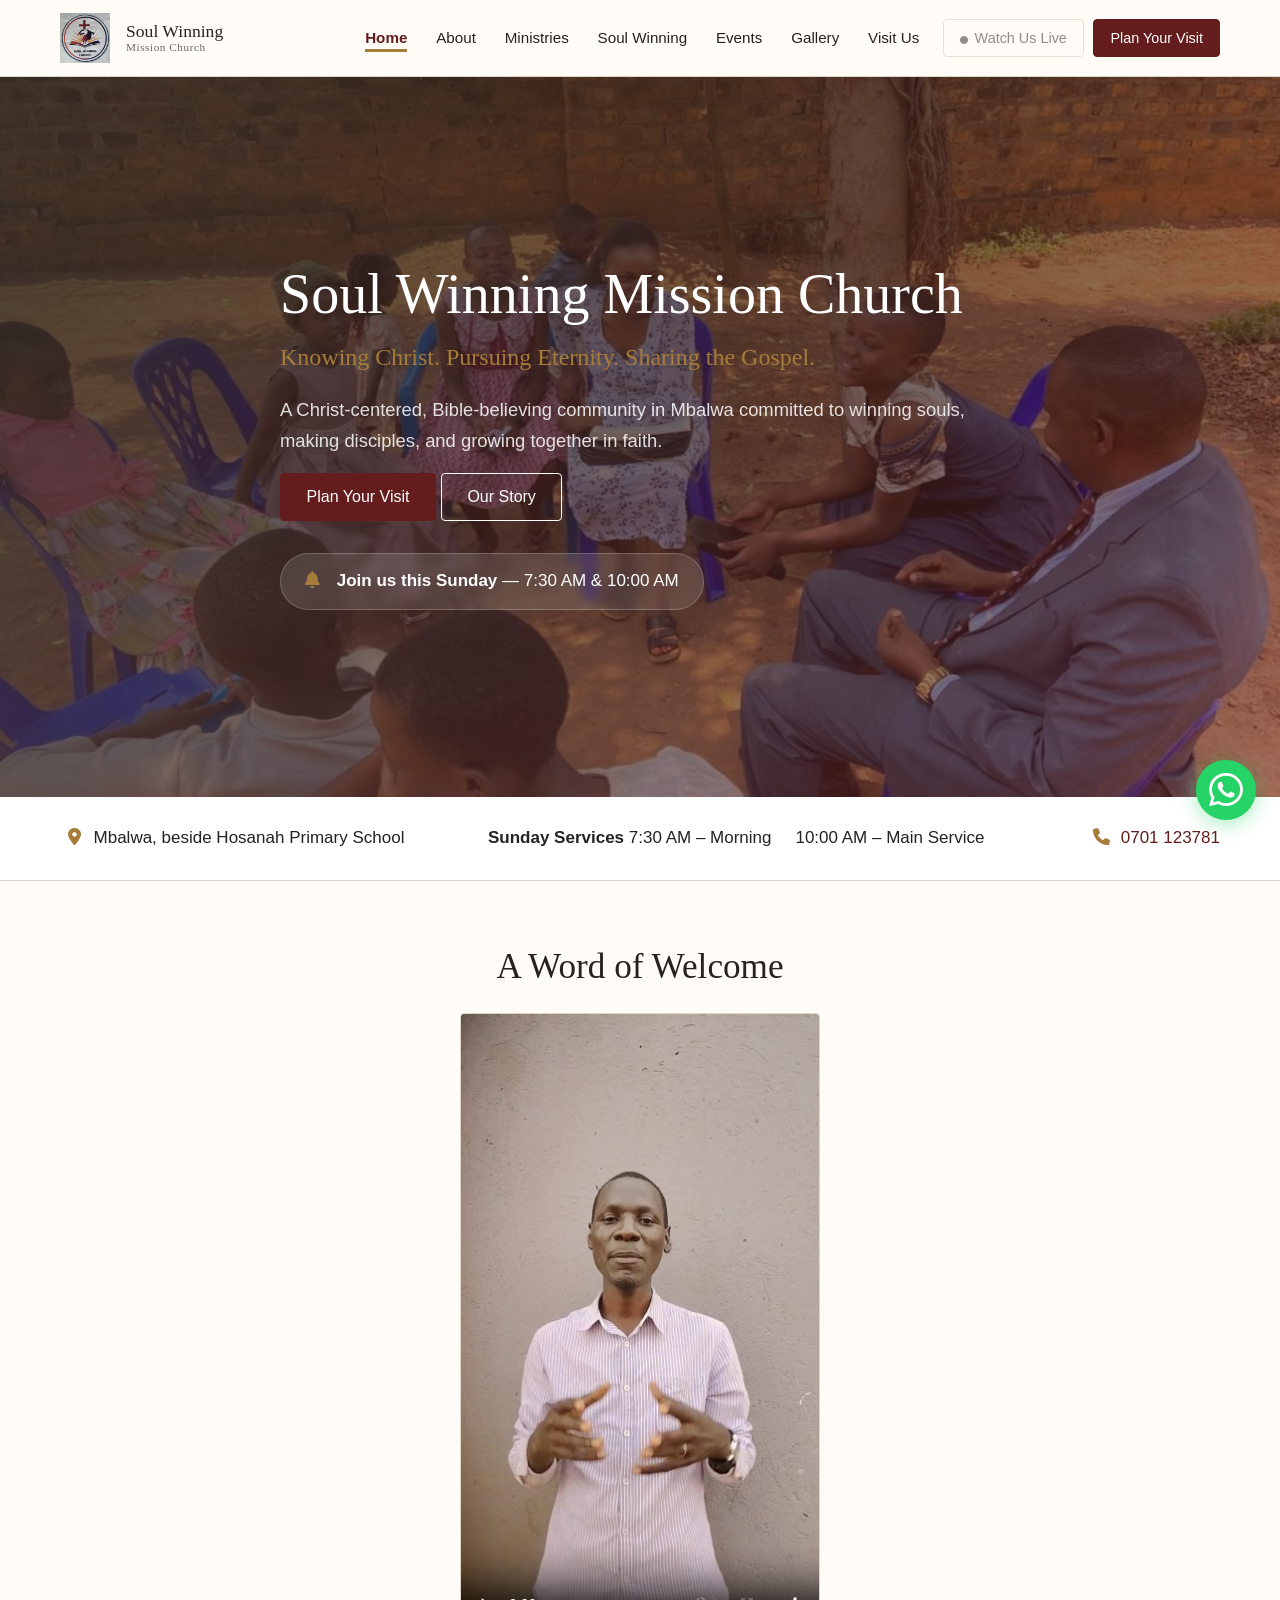
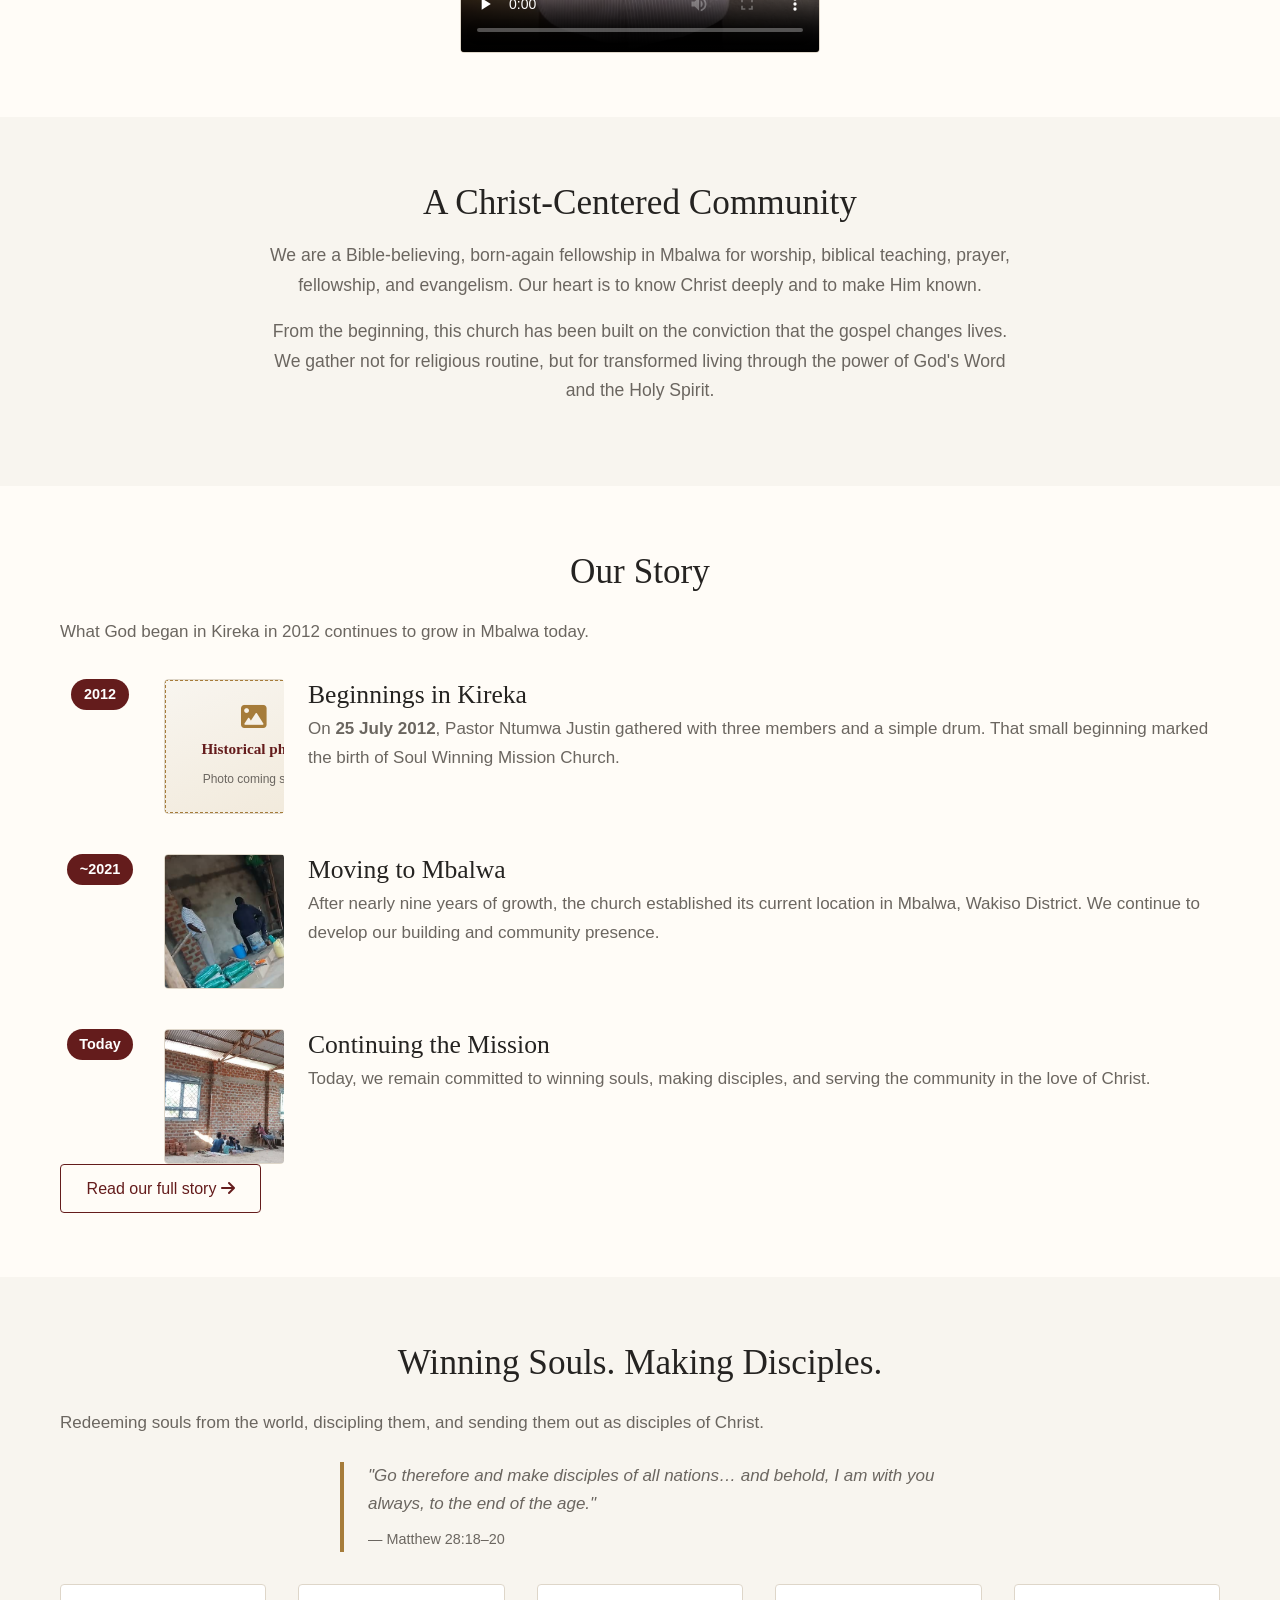
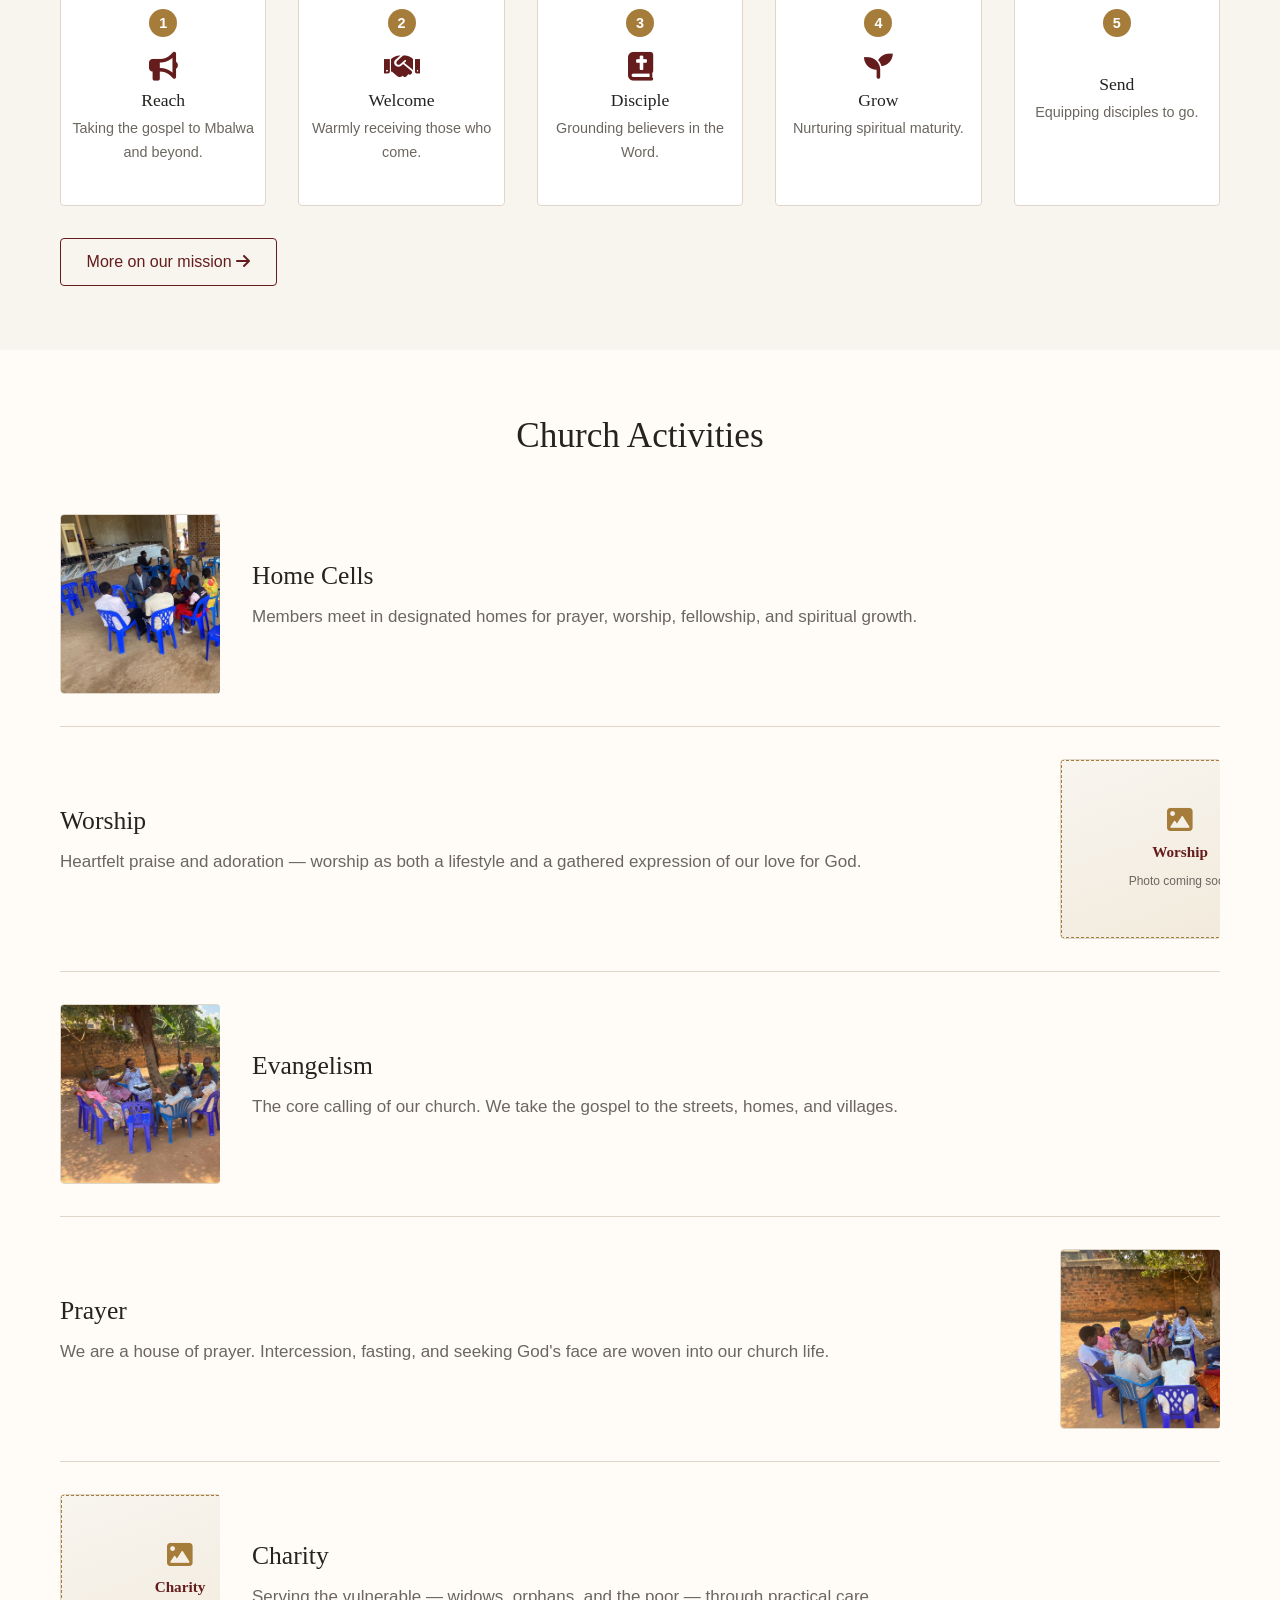
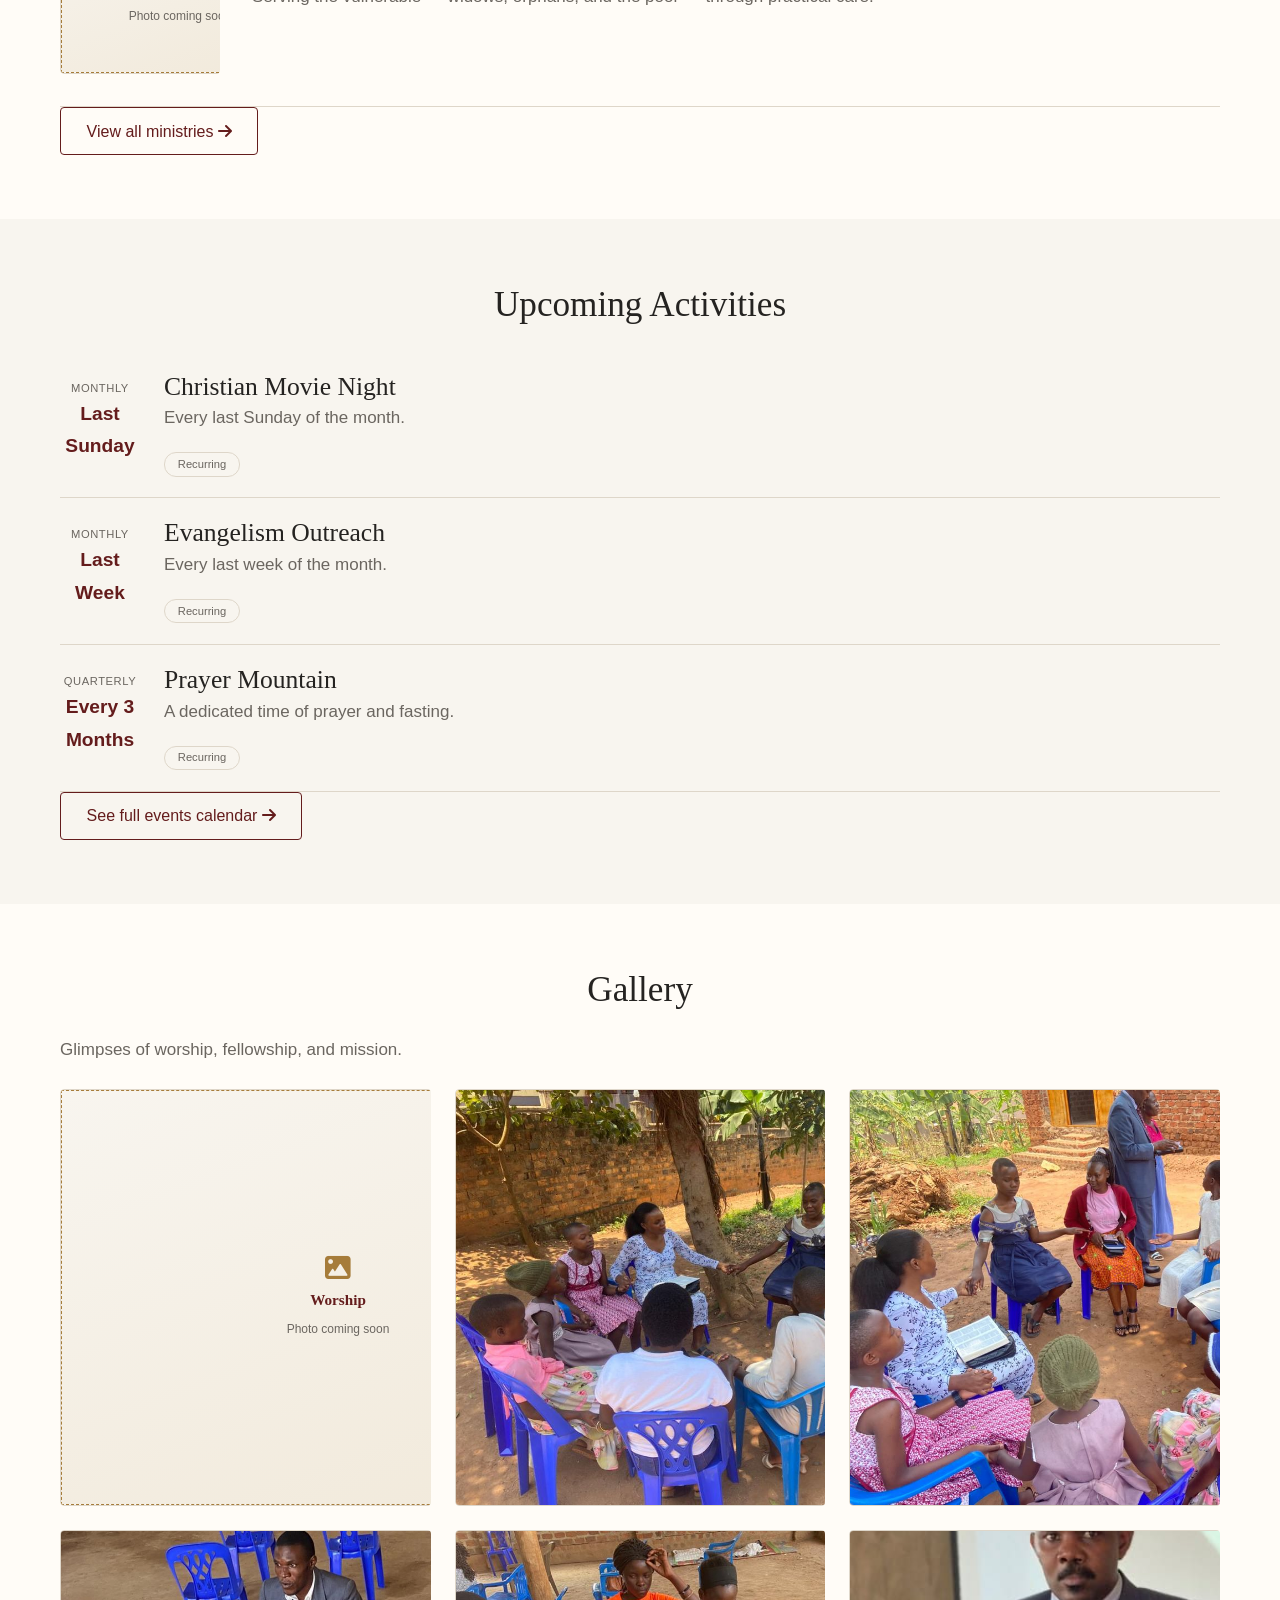
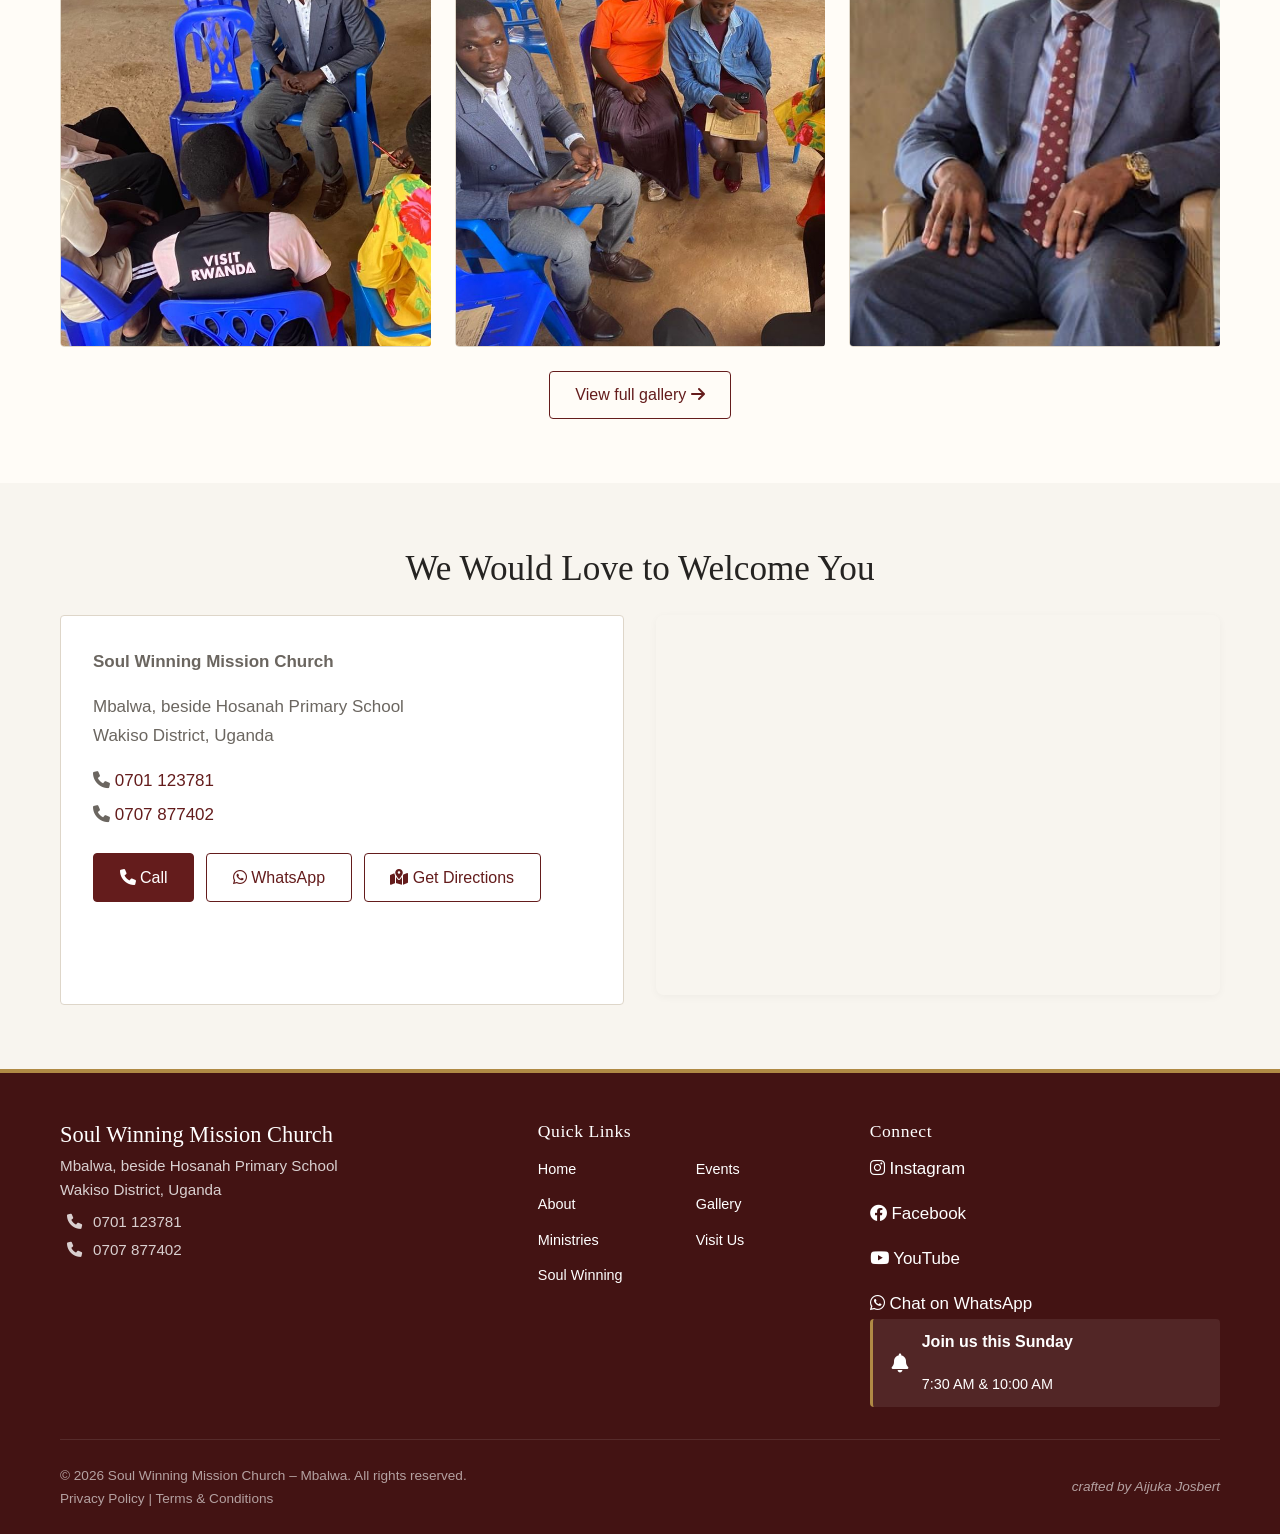
==== commit 4a357179: "added in more pictures and made them bigger" ====
--- a/index.html
+++ b/index.html
@@ -223,6 +223,7 @@
                   <div class="media-placeholder-state">
                     <i class="fas fa-image"></i><span>Current location</span><small>Photo coming soon</small>
                   </div>
+                  <span class="photo-caption">Our current site in Mbalwa, under construction.</span>
                 </div>
               </div>
               <div class="timeline-text">
@@ -246,6 +247,7 @@
                   <div class="media-placeholder-state">
                     <i class="fas fa-image"></i><span>Church growth</span><small>Photo coming soon</small>
                   </div>
+                  <span class="photo-caption">Construction continues as the mission grows.</span>
                 </div>
               </div>
               <div class="timeline-text">
@@ -327,6 +329,7 @@
               <div class="media-placeholder-state">
                 <i class="fas fa-image"></i><span>Home Cell</span><small>Photo coming soon</small>
               </div>
+              <span class="photo-caption">A Home Cell meets inside our developing church hall.</span>
             </div>
           </div>
           <div class="ministry-content">
@@ -361,6 +364,7 @@
               <div class="media-placeholder-state">
                 <i class="fas fa-image"></i><span>Evangelism</span><small>Photo coming soon</small>
               </div>
+              <span class="photo-caption">Reaching families with the Gospel, home by home.</span>
             </div>
           </div>
           <div class="ministry-content">
@@ -378,6 +382,7 @@
               <div class="media-placeholder-state">
                 <i class="fas fa-image"></i><span>Prayer</span><small>Photo coming soon</small>
               </div>
+              <span class="photo-caption">Interceding together, as one body in prayer.</span>
             </div>
           </div>
           <div class="ministry-content">
@@ -473,6 +478,7 @@
               <div class="media-placeholder-state">
                 <i class="fas fa-image"></i><span>Evangelism</span><small>Photo coming soon</small>
               </div>
+              <span class="photo-caption">Ministering to the children of Mbalwa under the mango tree.</span>
             </div>
           </div>
           <div class="gallery-item">
@@ -481,6 +487,7 @@
               <div class="media-placeholder-state">
                 <i class="fas fa-image"></i><span>Prayer</span><small>Photo coming soon</small>
               </div>
+              <span class="photo-caption">Young disciples gathered in prayer and fellowship.</span>
             </div>
           </div>
           <div class="gallery-item">
@@ -489,6 +496,7 @@
               <div class="media-placeholder-state">
                 <i class="fas fa-image"></i><span>Community</span><small>Photo coming soon</small>
               </div>
+              <span class="photo-caption">Fellowship among our church community.</span>
             </div>
           </div>
           <div class="gallery-item">
@@ -497,6 +505,7 @@
               <div class="media-placeholder-state">
                 <i class="fas fa-image"></i><span>Youth</span><small>Photo coming soon</small>
               </div>
+              <span class="photo-caption">Pastor Ntumwa mentoring the next generation of disciples.</span>
             </div>
           </div>
           <div class="gallery-item">
@@ -505,6 +514,7 @@
               <div class="media-placeholder-state">
                 <i class="fas fa-image"></i><span>Events</span><small>Photo coming soon</small>
               </div>
+              <span class="photo-caption">A teaching session at one of our leadership gatherings.</span>
             </div>
           </div>
         </div>
--- a/css/base.css
+++ b/css/base.css
@@ -364,4 +364,4 @@
 [tabindex]:focus-visible {
   outline: 2px solid var(--color-gold);
   outline-offset: 2px;
-}+}
--- a/css/pages.css
+++ b/css/pages.css
@@ -303,8 +303,8 @@
 
 .gallery-grid {
   display: grid;
-  grid-template-columns: repeat(auto-fill, minmax(200px, 1fr));
-  gap: 1rem;
+  grid-template-columns: repeat(auto-fill, minmax(320px, 1fr));
+  gap: 1.5rem;
 }
 
 .gallery-item .placeholder-image {
@@ -886,8 +886,8 @@
 /* ----- GALLERY ----- */
 .gallery-grid {
   display: grid;
-  grid-template-columns: repeat(auto-fill, minmax(180px, 1fr));
-  gap: 1rem;
+  grid-template-columns: repeat(auto-fill, minmax(320px, 1fr));
+  gap: 1.5rem;
   margin: 1.5rem 0;
 }
 
--- a/css/media.css
+++ b/css/media.css
@@ -16,12 +16,15 @@
 
 .media-frame {
   position: relative;
-  width: 100%;
+  /* width: 100%; */
   aspect-ratio: 4 / 3;
   border-radius: var(--border-radius);
   overflow: hidden;
   border: 1px solid var(--color-border);
   background: var(--color-ivory);
+  width: 150%;
+  height: 100%;
+
 }
 .media-frame img,
 .media-frame video {
@@ -68,10 +71,57 @@
   color: var(--color-muted-text);
 }
 
+/* ==========================================================
+   HOVER CAPTION
+   A short description that fades in over a real photo when the
+   visitor hovers (or focuses, for keyboard/touch users) it.
+   Add: <span class="photo-caption">Some text</span> as the last
+   child inside a .media-frame. Hidden automatically while that
+   frame's photo hasn't been supplied yet (.is-missing).
+   ========================================================== */
+.media-frame .photo-caption {
+  position: absolute;
+  left: 0;
+  right: 0;
+  bottom: 0;
+  padding: 1.1rem 1rem 0.7rem;
+  background: linear-gradient(to top, rgba(20, 12, 8, 0.85) 0%, rgba(20, 12, 8, 0.45) 60%, transparent 100%);
+  color: #fff;
+  font-family: var(--font-body);
+  font-size: 0.85rem;
+  line-height: 1.35;
+  text-align: left;
+  opacity: 0;
+  transform: translateY(8px);
+  transition: opacity 0.25s ease, transform 0.25s ease;
+  pointer-events: none;
+}
+.media-frame:hover .photo-caption,
+.media-frame:focus-within .photo-caption {
+  opacity: 1;
+  transform: translateY(0);
+}
+.media-frame.is-missing .photo-caption {
+  display: none;
+}
+/* Touch devices can't hover — show captions faintly all the time instead */
+@media (hover: none) {
+  .media-frame .photo-caption {
+    opacity: 1;
+    transform: translateY(0);
+    background: linear-gradient(to top, rgba(20, 12, 8, 0.78) 0%, transparent 100%);
+    font-size: 0.78rem;
+  }
+}
+
 /* Size variant used for small circular/leader photos */
 .media-frame.small {
   aspect-ratio: 1 / 1;
   max-width: 220px;
+}
+.media-frame.small .photo-caption {
+  font-size: 0.72rem;
+  padding: 0.7rem 0.6rem 0.5rem;
 }
 
 /* Video variant gets a play affordance in its placeholder */
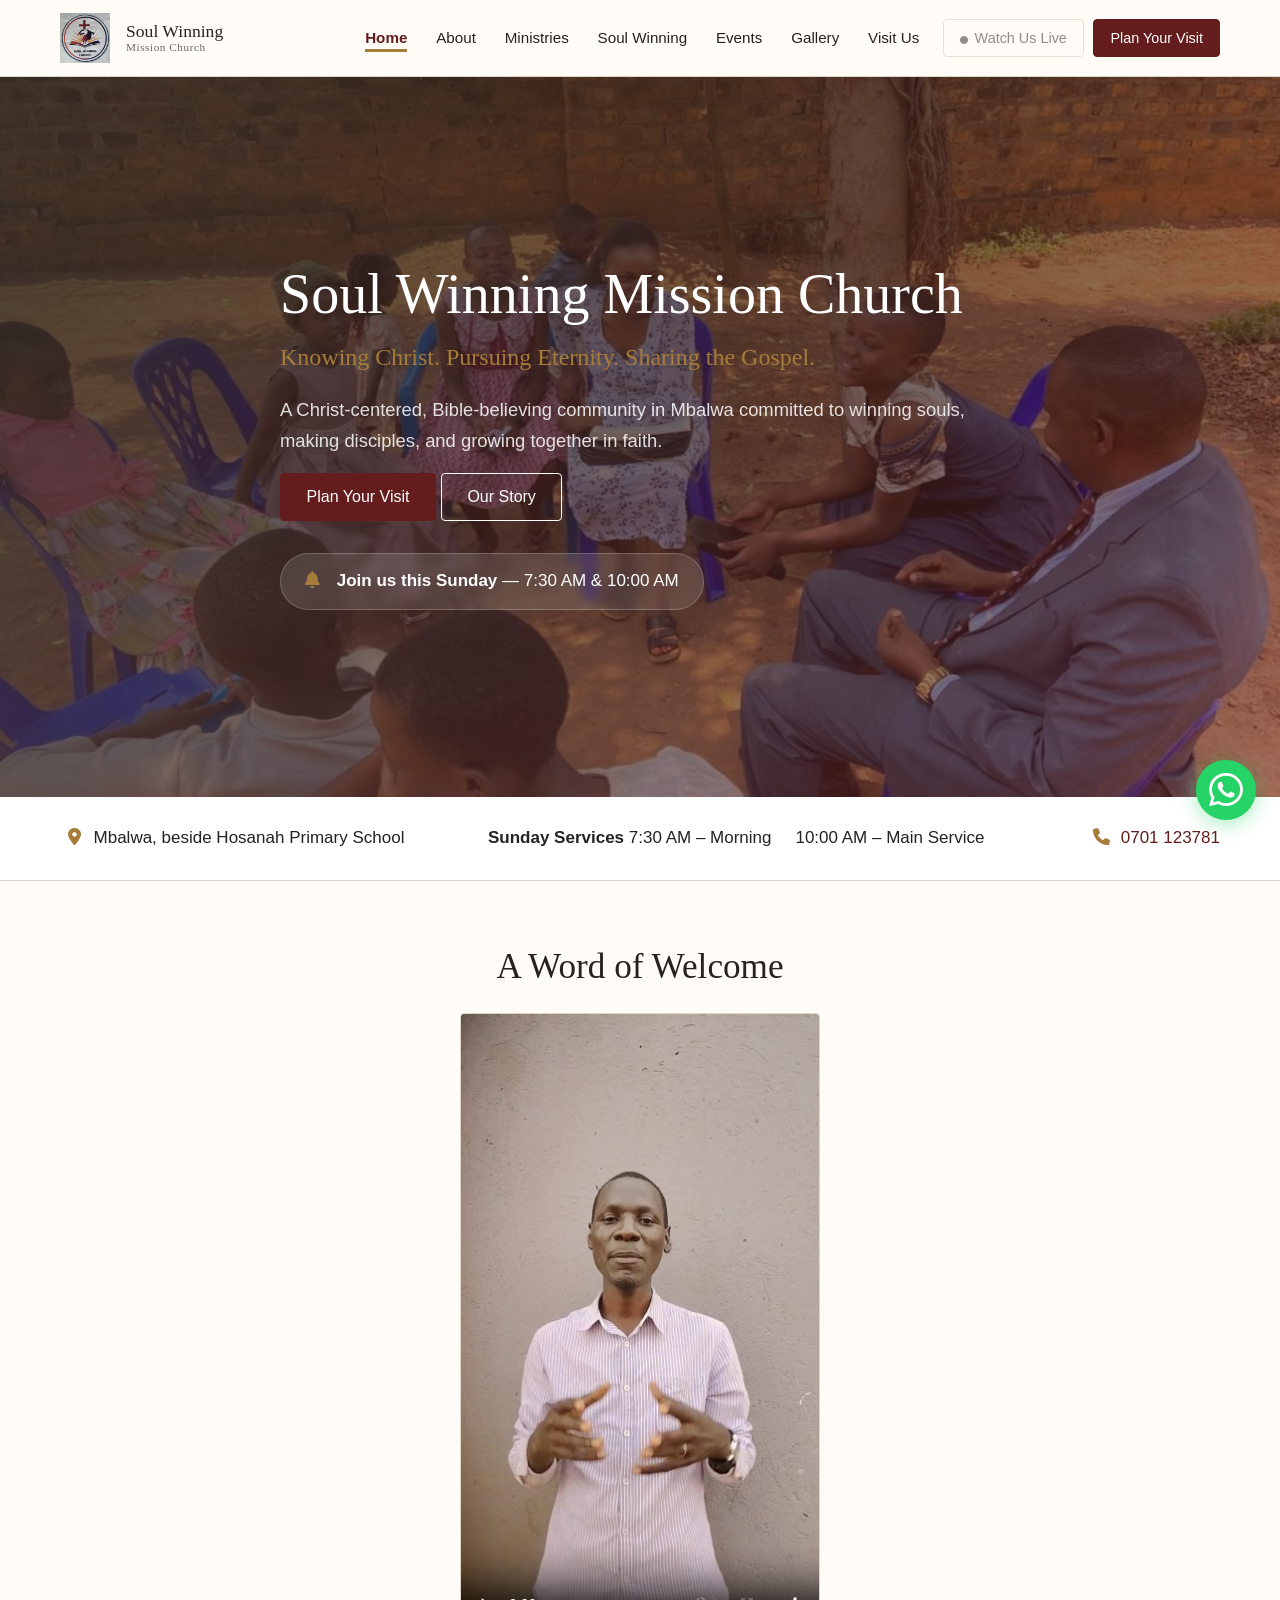
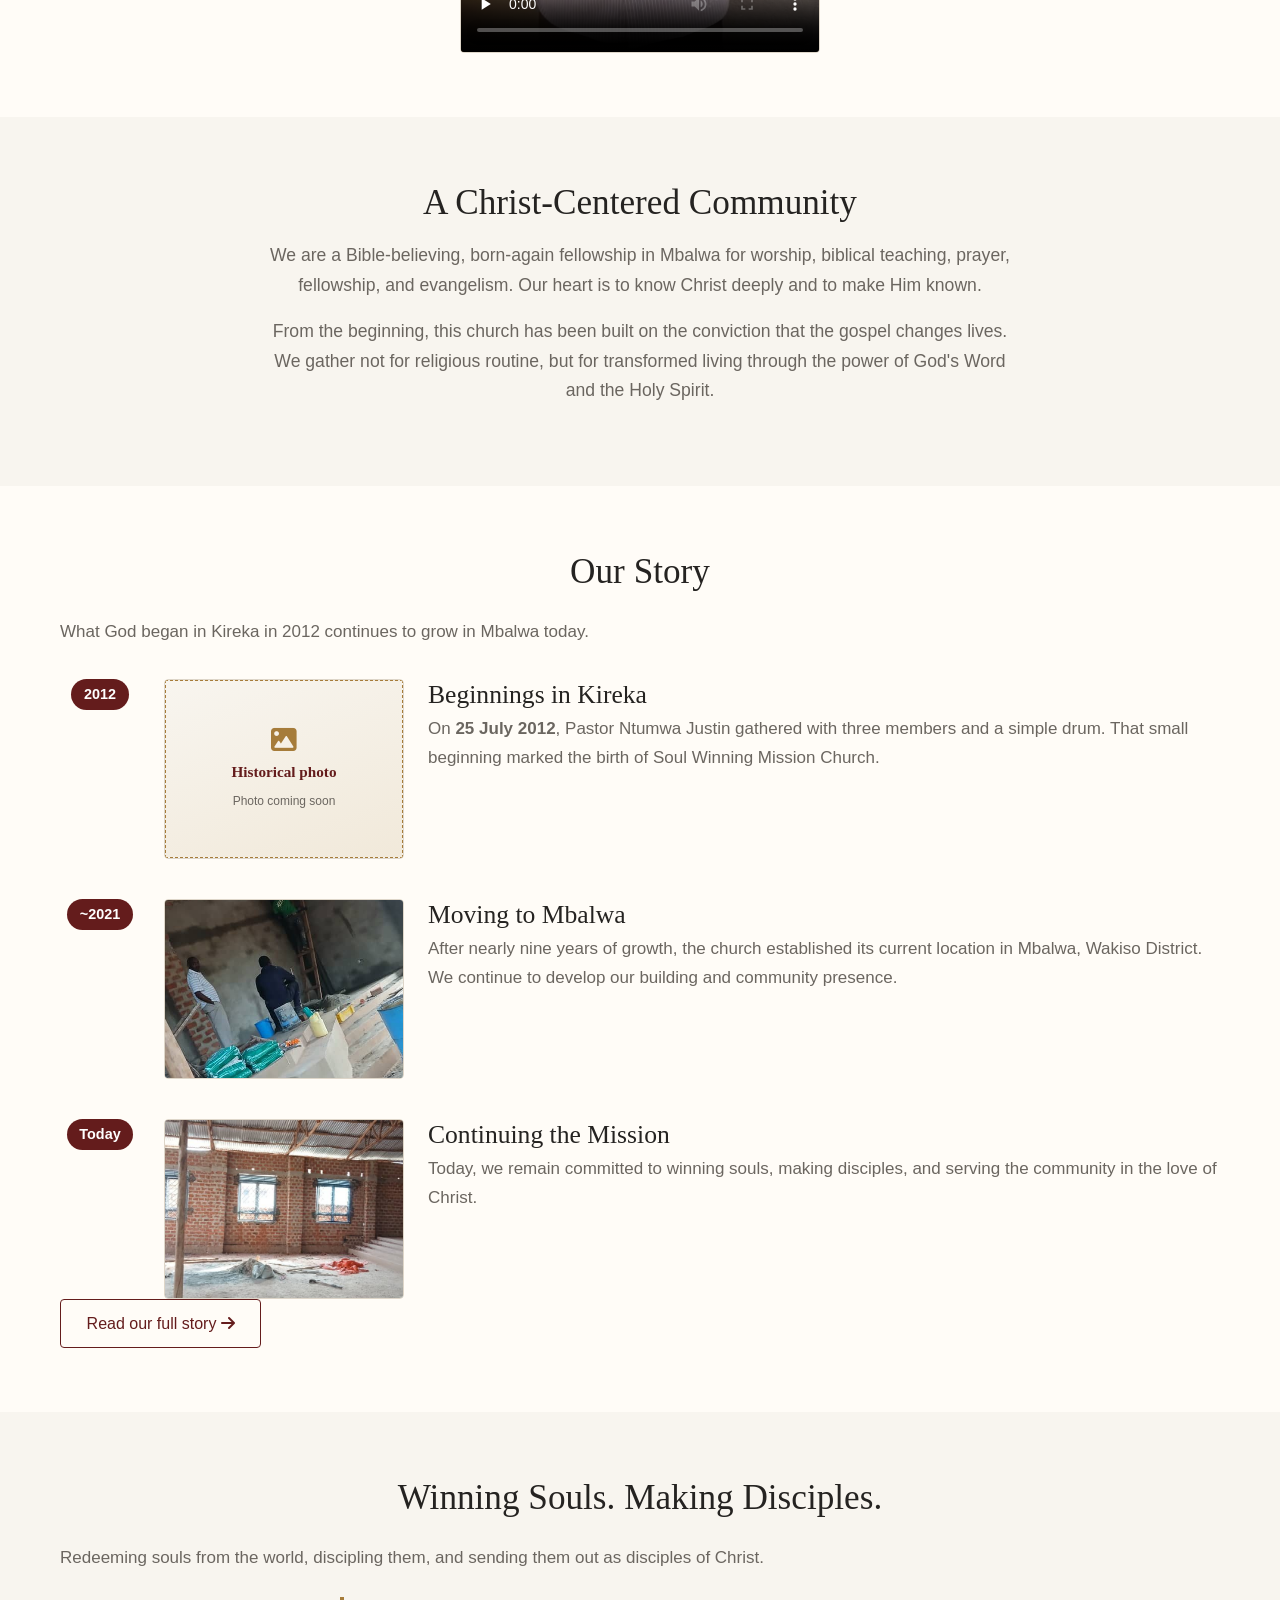
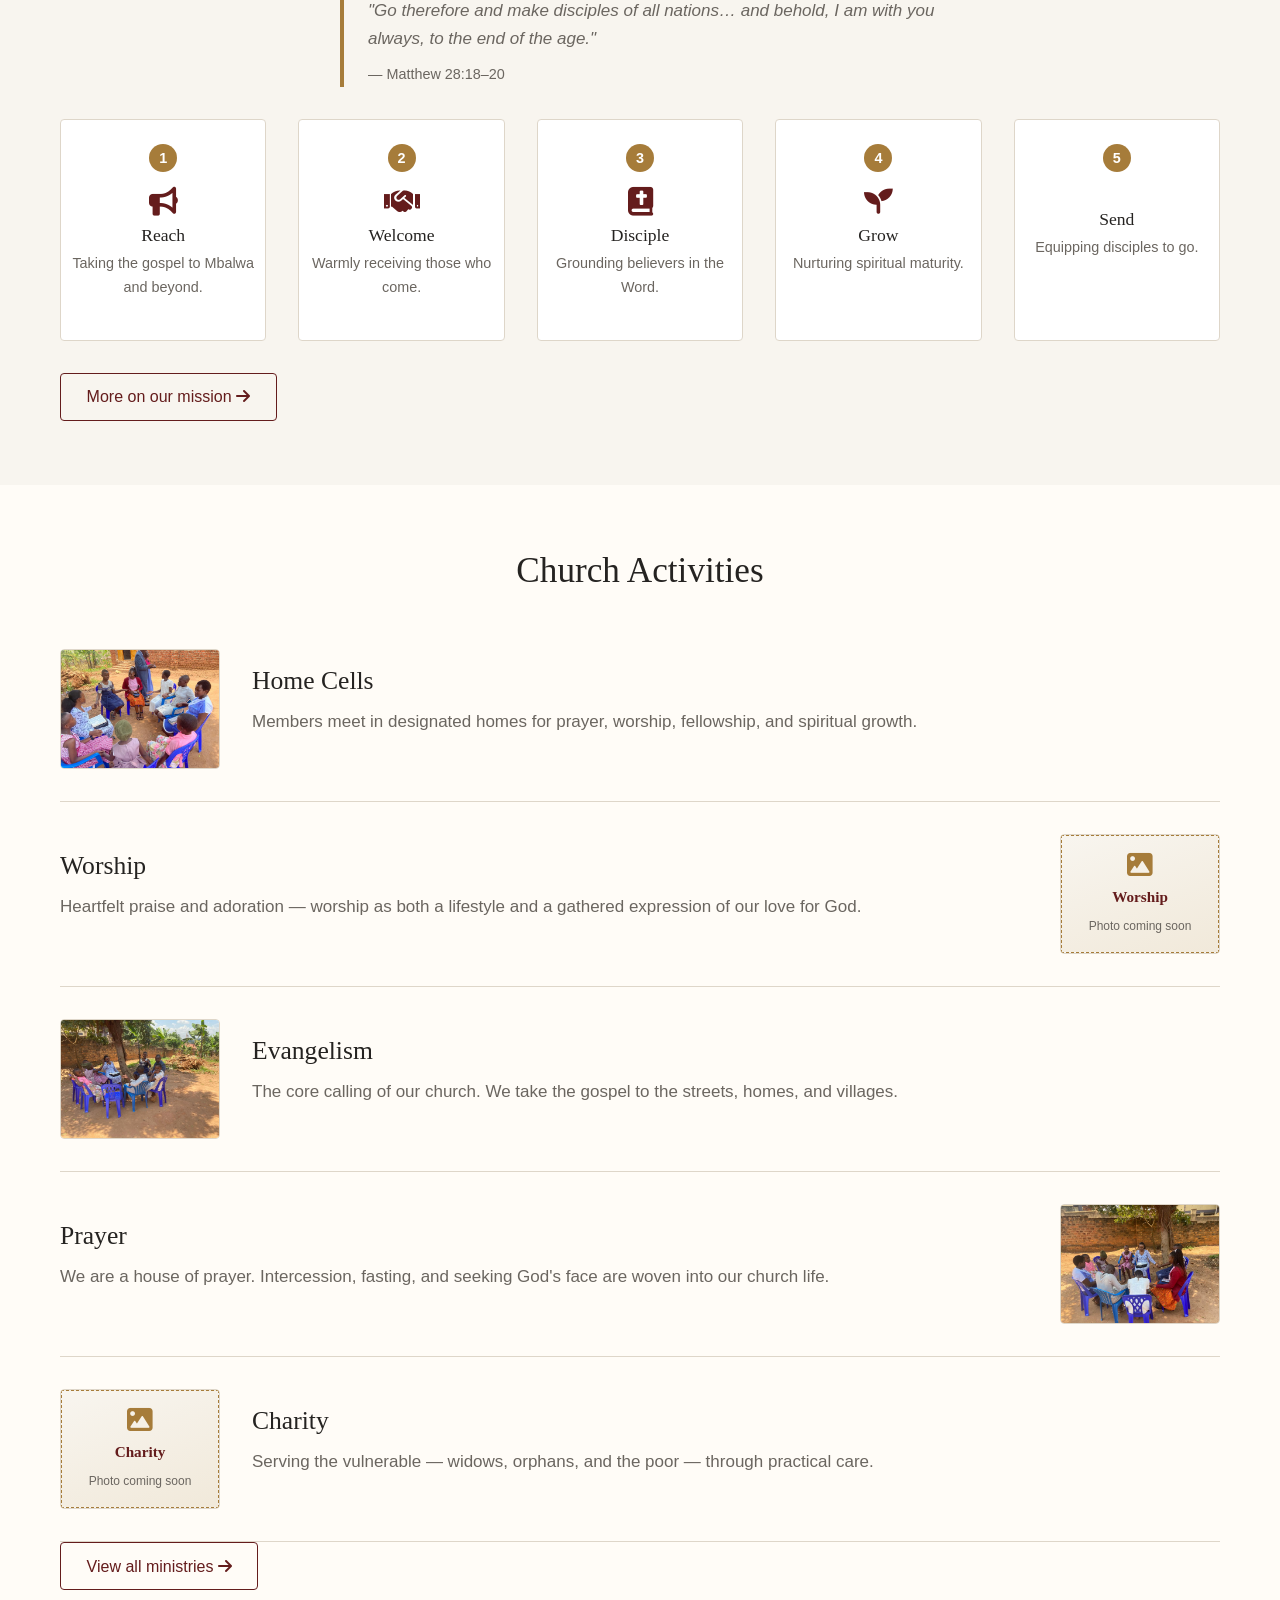
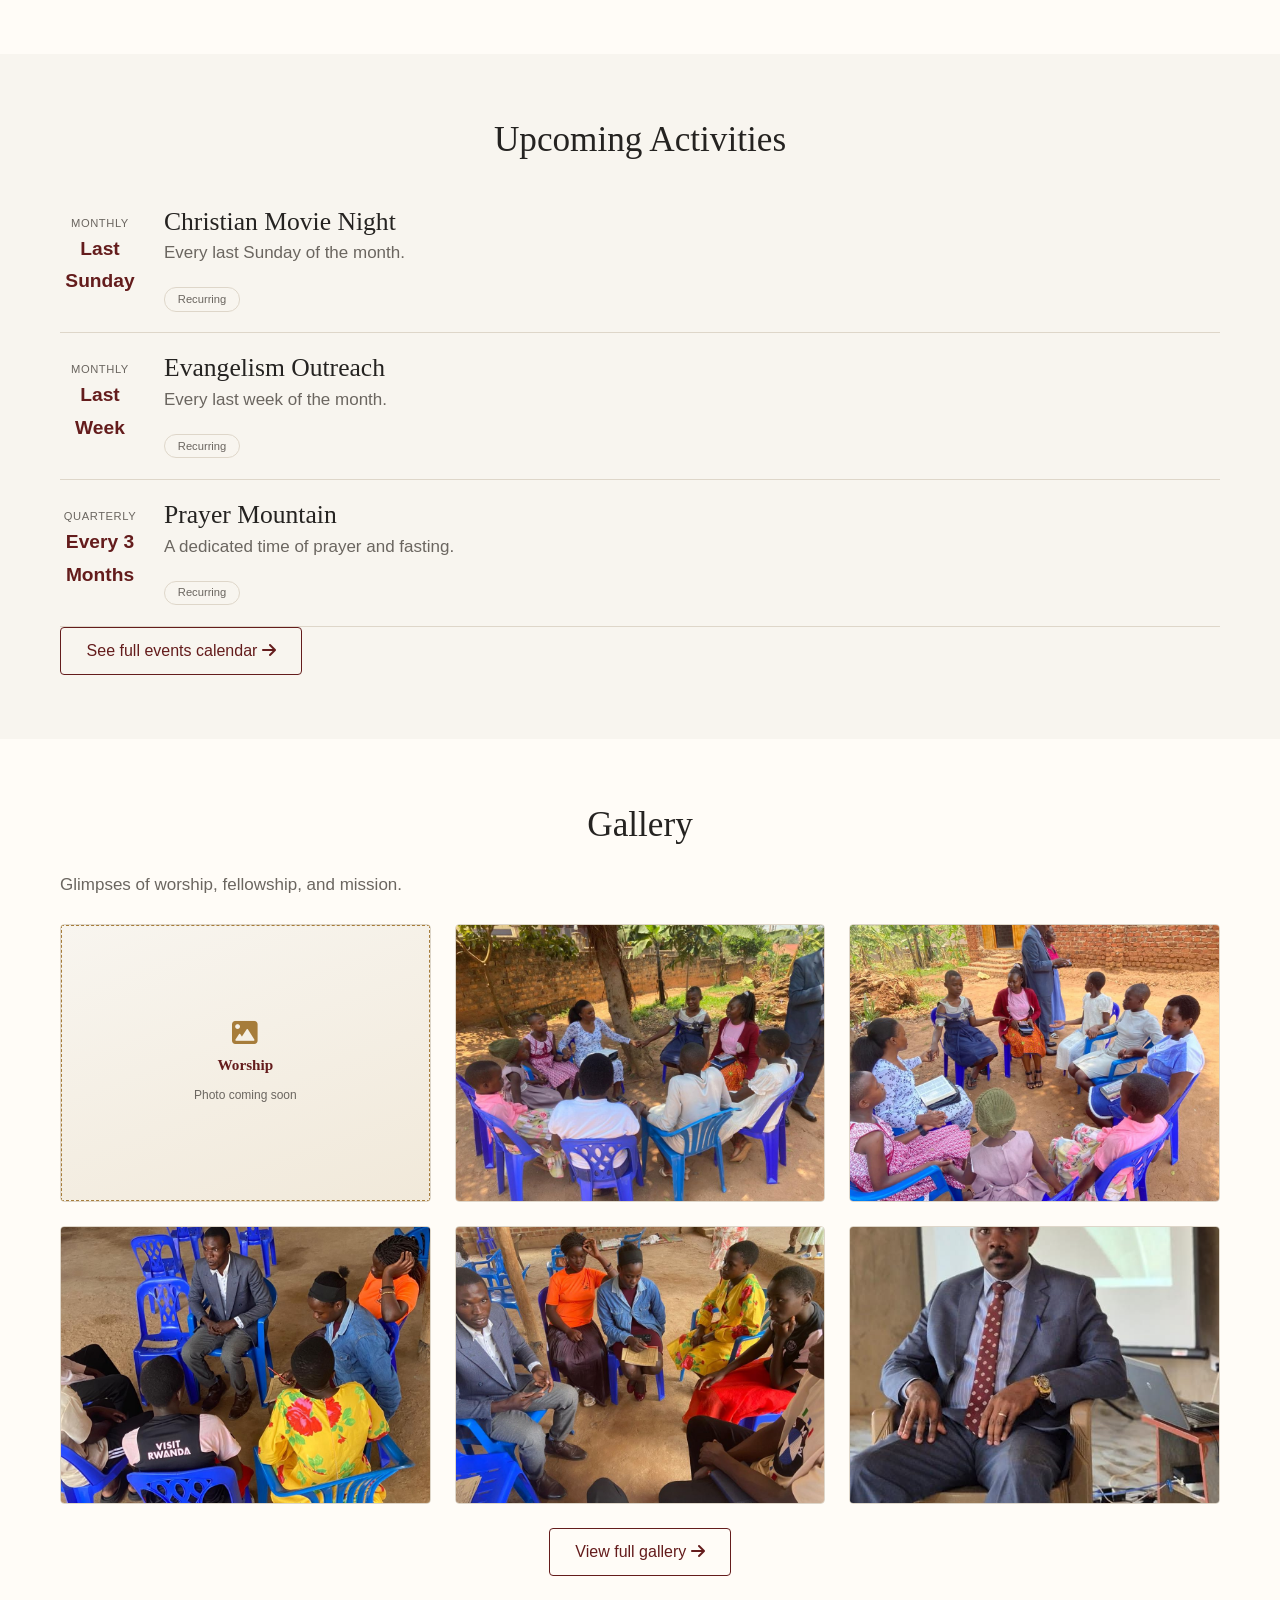
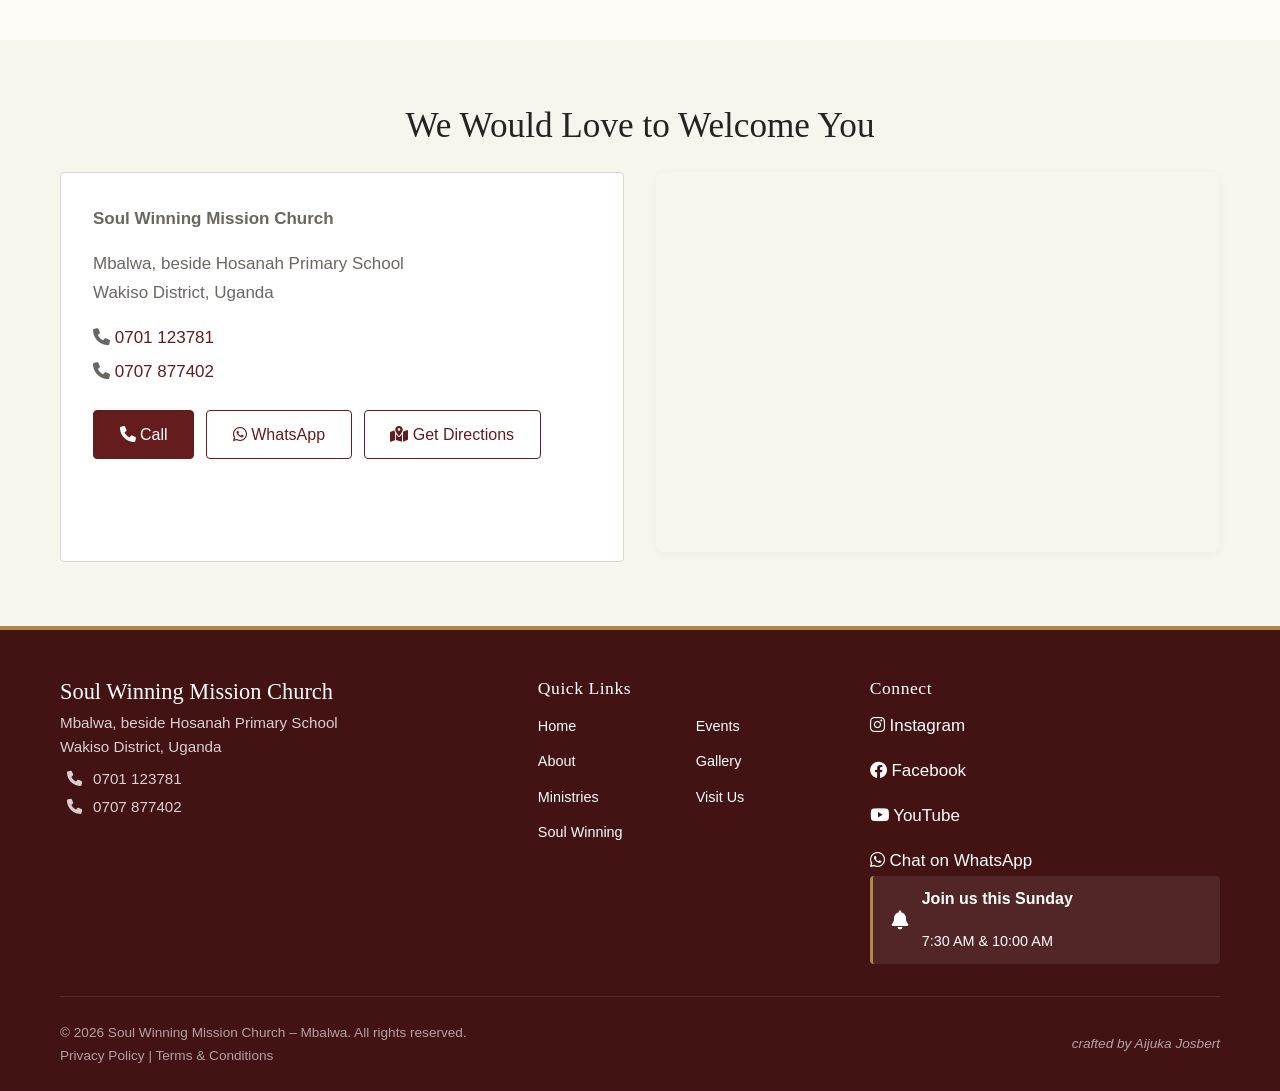
==== commit e0992b65: "Clean up media (dedupe, fix broken names/paths), add real photos, fix accessibility gaps" ====
--- a/index.html
+++ b/index.html
@@ -243,7 +243,7 @@
             <div class="timeline-content">
               <div class="timeline-image">
                 <div class="media-frame">
-                  <img src="assets/images/history/growth-placeholder.jpg" alt="Church growth" loading="lazy" />
+                  <img src="assets/images/church/construction-progress-2.jpg" alt="Church building continuing to develop" loading="lazy" />
                   <div class="media-placeholder-state">
                     <i class="fas fa-image"></i><span>Church growth</span><small>Photo coming soon</small>
                   </div>
@@ -325,7 +325,7 @@
         <div class="ministry-item">
           <div class="ministry-image">
             <div class="media-frame">
-              <img src="assets/images/ministries/homecells-placeholder.jpg" alt="Home Cell" loading="lazy" />
+              <img src="assets/images/ministries/homecell-fellowship-2.jpg" alt="Home Cell" loading="lazy" />
               <div class="media-placeholder-state">
                 <i class="fas fa-image"></i><span>Home Cell</span><small>Photo coming soon</small>
               </div>
--- a/css/base.css
+++ b/css/base.css
@@ -12,12 +12,24 @@
   scroll-behavior: smooth;
 }
 
+html,
+body {
+  max-width: 100%;
+  overflow-x: hidden;
+}
+
 body {
   font-family: var(--font-body);
   background-color: var(--color-cream);
   color: var(--color-charcoal);
   line-height: 1.7;
   font-size: 1.0625rem;
+  overflow-wrap: break-word;
+}
+
+img,
+video {
+  max-width: 100%;
 }
 
 h1,
@@ -364,4 +376,4 @@
 [tabindex]:focus-visible {
   outline: 2px solid var(--color-gold);
   outline-offset: 2px;
-}
+}
--- a/css/pages.css
+++ b/css/pages.css
@@ -81,6 +81,31 @@
   margin: 0 auto;
 }
 
+.construction-progress-grid {
+  display: grid;
+  grid-template-columns: repeat(auto-fit, minmax(220px, 1fr));
+  gap: 1rem;
+  max-width: 900px;
+  margin: 2.5rem auto 0;
+}
+
+.baptism-block {
+  display: grid;
+  grid-template-columns: 1fr 1fr;
+  gap: 2.5rem;
+  align-items: center;
+  max-width: 1000px;
+  margin: 0 auto;
+}
+.baptism-text h2 {
+  margin-bottom: 1rem;
+}
+@media (max-width: 700px) {
+  .baptism-block {
+    grid-template-columns: 1fr;
+  }
+}
+
 /* Ministries */
 .ministry-item {
   display: flex;
@@ -117,6 +142,17 @@
   .ministry-image {
     flex: 0 0 auto;
     width: 100%;
+  }
+
+  .ministry-image .media-frame.small {
+    max-width: 100%;
+    width: 100%;
+    aspect-ratio: 16 / 10;
+  }
+
+  .ministry-image .media-frame.small .photo-caption {
+    font-size: 0.85rem;
+    padding: 1.1rem 1rem 0.7rem;
   }
 }
 
@@ -521,6 +557,8 @@
 .email-us a {
   color: var(--color-burgundy);
   font-weight: 500;
+  overflow-wrap: anywhere;
+  word-break: break-word;
 }
 
 .email-us i {
@@ -696,7 +734,7 @@
 }
 
 .timeline-image {
-  flex: 0 0 120px;
+  flex: 0 0 240px;
 }
 
 .timeline-text {
@@ -1029,6 +1067,19 @@
     gap: 0.5rem;
   }
 
+  .timeline-content {
+    flex-direction: column;
+  }
+
+  .timeline-image {
+    flex: 0 0 auto;
+    width: 100%;
+  }
+
+  .timeline-image .media-frame {
+    aspect-ratio: 16 / 10;
+  }
+
   .ministry-item,
   .ministry-item.reverse {
     flex-direction: column;
@@ -1038,6 +1089,17 @@
   .ministry-image {
     flex: 0 0 auto;
     width: 100%;
+  }
+
+  .ministry-image .media-frame.small {
+    max-width: 100%;
+    width: 100%;
+    aspect-ratio: 16 / 10;
+  }
+
+  .ministry-image .media-frame.small .photo-caption {
+    font-size: 0.85rem;
+    padding: 1.1rem 1rem 0.7rem;
   }
 
   .visit-grid {
--- a/css/media.css
+++ b/css/media.css
@@ -16,15 +16,12 @@
 
 .media-frame {
   position: relative;
-  /* width: 100%; */
+  width: 100%;
   aspect-ratio: 4 / 3;
   border-radius: var(--border-radius);
   overflow: hidden;
   border: 1px solid var(--color-border);
   background: var(--color-ivory);
-  width: 150%;
-  height: 100%;
-
 }
 .media-frame img,
 .media-frame video {
--- a/css/responsive.css
+++ b/css/responsive.css
@@ -38,6 +38,19 @@
     .timeline-item {
         flex-direction: column;
         gap: 0.5rem;
+    }
+
+    .timeline-content {
+        flex-direction: column;
+    }
+
+    .timeline-image {
+        flex: 0 0 auto;
+        width: 100%;
+    }
+
+    .timeline-image .media-frame {
+        aspect-ratio: 16 / 10;
     }
 
     .timeline-marker {
